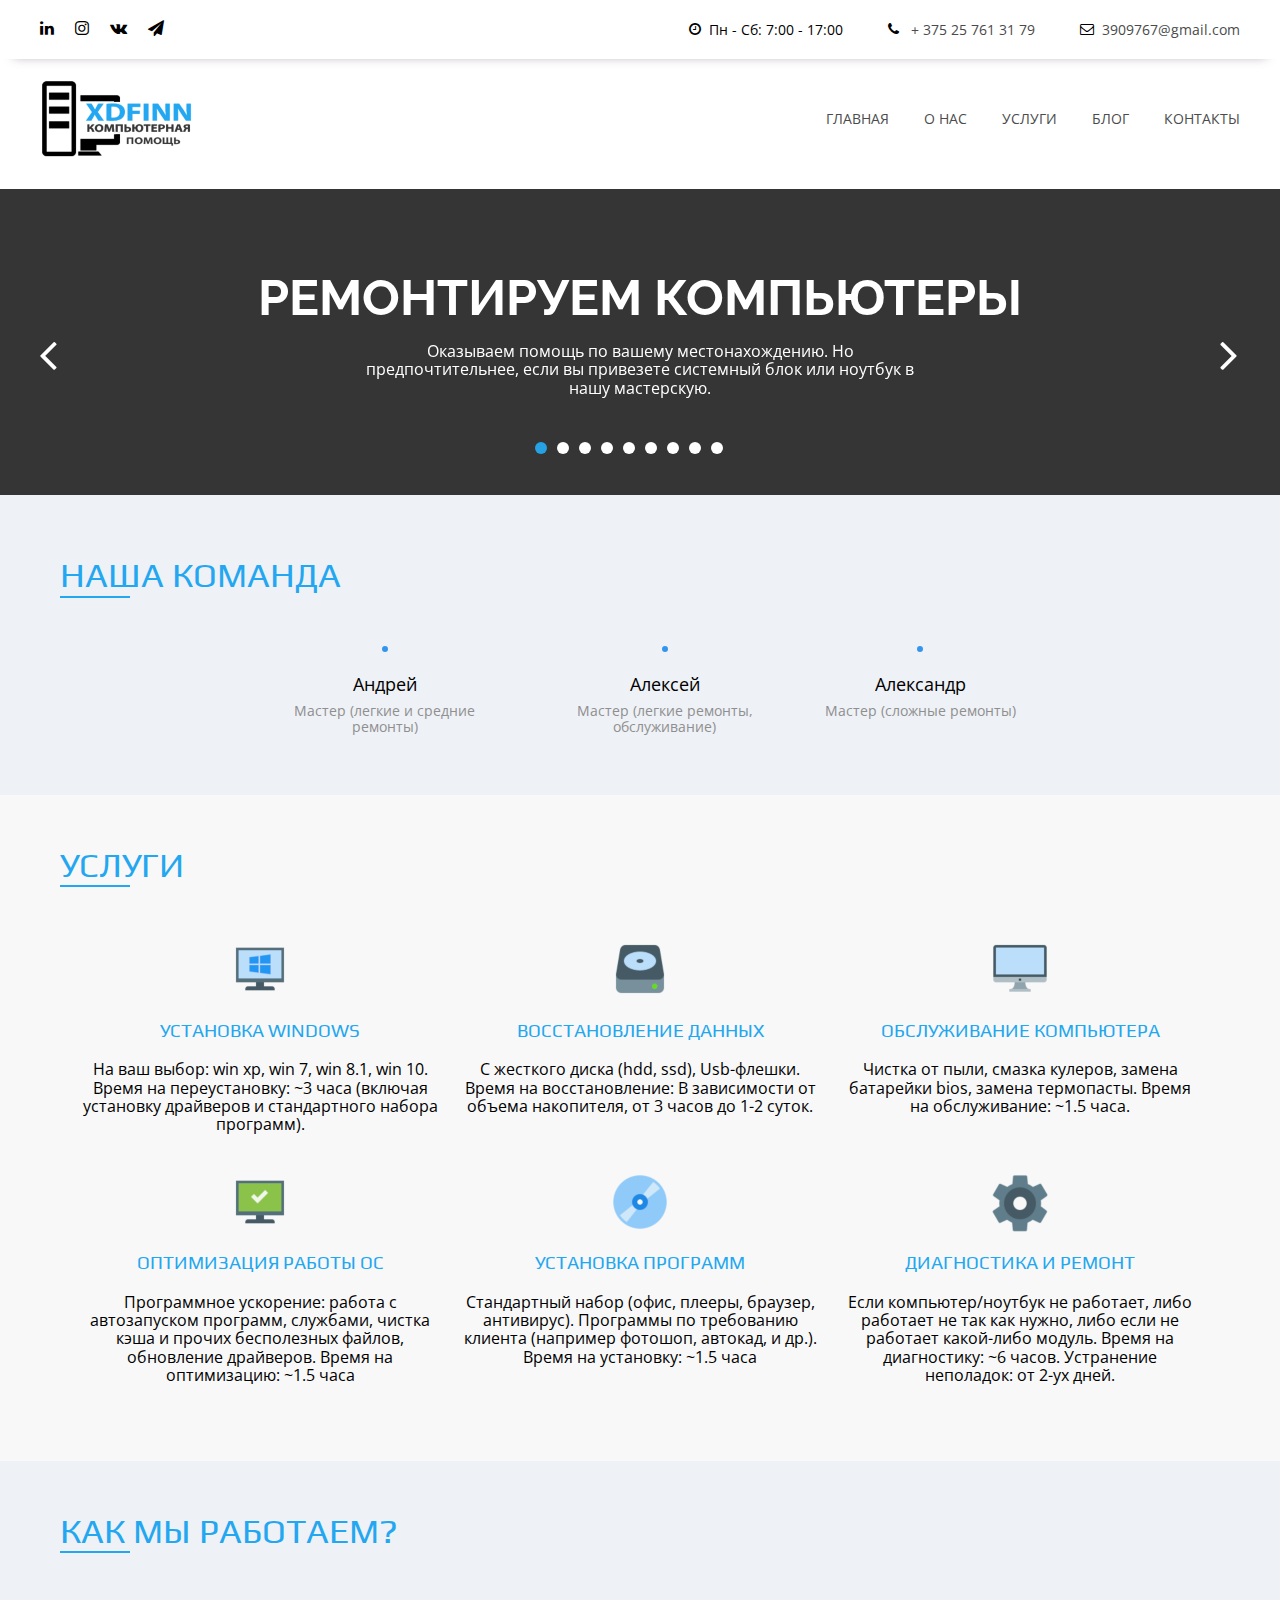
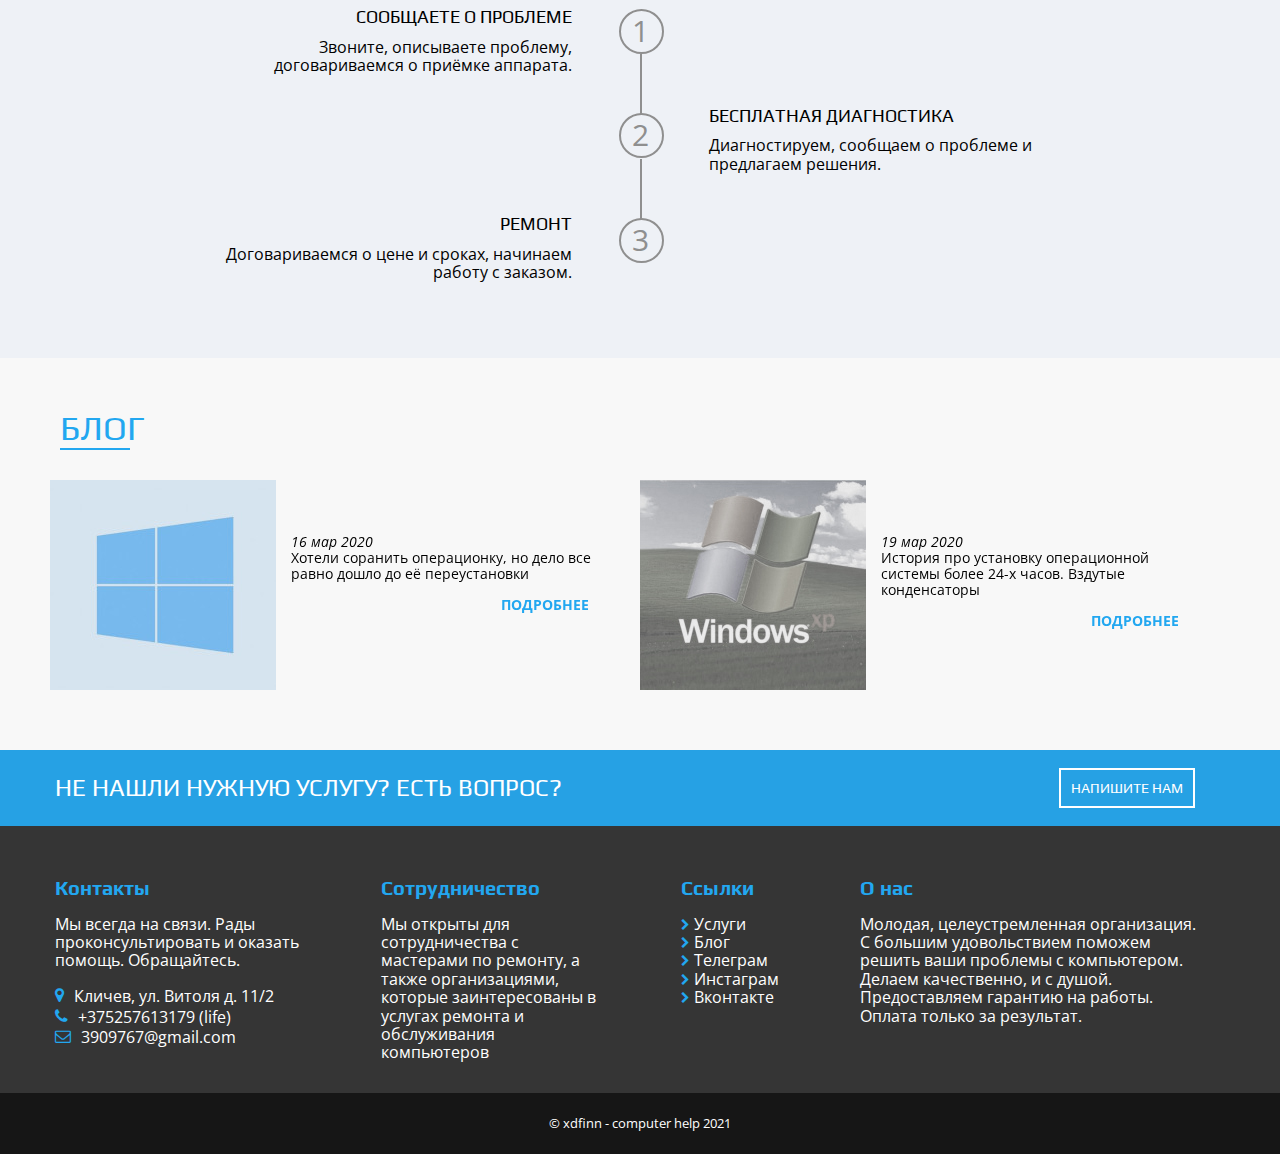
==== index.html @ f2749f46 "fix index.html" ====
<!DOCTYPE html>
<html lang="en">

<head>
    <meta charset="UTF-8">
    <meta name="viewport" content="width=device-width, initial-scale=1.0">
    <meta http-equiv="X-UA-Compatible" content="ie=edge">
    <link type="image/x-icon" rel="icon" href="/comp-help/images/favicon.ico">
    <title>Компьютерная помощь в Кличеве</title>
    <!-- <link href="https://fonts.googleapis.com/css?family=Roboto:500,700&display=swap" rel="stylesheet"> -->
    <link
        href="https://fonts.googleapis.com/css?family=Hind+Siliguri:300,400|Open+Sans:400,600i,700|Play:400,700|Raleway:400,600&display=swap"
        rel="stylesheet">
    <link rel="stylesheet" href="css/animate.css">
    <link rel="stylesheet" href="css/libs.min.css">
    <link rel="stylesheet" href="css/style.min.css">
</head>

<body>
    <div class="site__wrapper">
        <header class="header">
            <div class="menu-top">
                <div class="container">
                    <div class="menu-top-wrapper">
                        <div class="menu-social">
                            <a href="#"><span class="icon-linkedin" target="_blank" title=""></span></a>
                            <a href="https://www.instagram.com/xdfinn/" target="_blank" title=""><span
                                    class="icon-instagram"></span></a>
                            <a href="https://vk.com/xdfinn" target="_blank" title=""><span class="icon-vk"></span></a>
                            <a href="#" target="_blank" title=""><span
                                    class="icon-paper-plane"></span></a>
                        </div>
                        <div class="menu-contacts">
                            <div class="clock clock-o">Пн - Сб: 7:00 - 17:00</div>
                            <div class="tel phone"> <a href="tel:+375257613179">+ 375 25 761 31 79</a></div>
                            <div class="mail envelope-o"><a href="mailto:3909767@gmail.com">3909767@gmail.com</a></div>
                        </div>
                    </div>
                </div>
            </div>
            <div class="shadow"></div>
            <div class="container">
                <div class="menu-bottom">
                    <a class="menu-logo" href="#" style="background-image: url(images/logo.png);"></a>
                    <div class="menu-links">
                        <ul>
                            <li><a href="/comp-help/">Главная</a></li>
                            <li><a href="/comp-help/o-nas.html">О нас</a></li>
                            <li><a href="/comp-help/uslugi.html">Услуги</a></li>
                            <li><a href="/comp-help/blog.html">Блог</a></li>
                            <li><a href="/comp-help/kontakty.html">Контакты</a></li>
                        </ul>
                    </div>
                    <div class="mob-menu">
                        <div></div>
                        <div></div>
                        <div></div>
                    </div>
                </div>
            </div>
        </header>

        <section class="slider">
            <div class="slider-wrapper">
                <div class="slider-content">
                    <h2>Ремонтируем компьютеры</h2>
                    <p>Оказываем помощь по вашему местонахождению. Но предпочтительнее, если вы привезете системный блок или ноутбук
                        в нашу мастерскую.</p>
                    <!-- <a href="#">About US</a> -->
                </div>
                <div class="slider-content">
                    <h2>Ремонтируем ноутбуки</h2>
                    <p>Отдавая нам на время свой ноутбук, мы гарантируем сохранность вашей информации, и её
                        конфиденциальность. (Наша цель - помогать, а не смотреть чужие файлы).</p>
                    <!-- <a href="#">About US</a> -->
                </div>
                <div class="slider-content">
                    <h2>Бережное отношение</h2>
                    <p>Не стоит переживать за свой пк или ноутбук. Услуги оказывают мастера высшей категории, с опытом
                        работы от 5 лет</p>
                    <!-- <a href="#">About US</a> -->
                </div>
                <div class="slider-content">
                    <h2>Быстрая реакция</h2>
                    <p>В течении 30 минут отреагируем на вашу заявку или вопрос, т.к. у нас в штате несколько
                        специалистов с высоким уровнем технических знаний и накопленным опытом.</p>
                    <!-- <a href="#">About US</a> -->
                </div>
                <div class="slider-content">
                    <h2>Срочный ремонт</h2>
                    <p>Мы с трепетом относимся к каждому клиенту и стараемся оставить довольным каждого. Выполняем
                        работу в строго оговоренные сроки.</p>
                    <!-- <a href="#">About US</a> -->
                </div>
                <div class="slider-content">
                    <h2>Оплата за результат</h2>
                    <p>Наши заказчики платят только за положительный результат ремонта или настройки компьютера. Нет
                        нужды платить, при отсутствии положительного результата.</p>
                    <!-- <a href="#">About US</a> -->
                </div>
                <div class="slider-content">
                    <h2>Гарантия</h2>
                    <p>Гарантия на все услуги по ремонту компьютера и его настройке. Фирменная гарантия, в виде акта
                        выполненных работ с овальной печатью фирмы, предусмотрена на все виды произведённых услуг и
                        комплектующие.</p>
                    <!-- <a href="#">About US</a> -->
                </div>
                <div class="slider-content">
                    <h2>Удаленная компьютерная помощь</h2>
                    <p>Многие неисправности или возникшие вопросы с компьютером, с программным обеспечением и даже с
                        оборудованием мы можем решить удаленно через сеть Интернет.</p>
                    <!-- <a href="#">About US</a> -->
                </div>
                <div class="slider-content">
                    <h2>Безопасное программное обеспечение</h2>
                    <p>Базовый устанавливаемый софт прошел проверку VirusTotal</p>
                    <!-- <a href="#">About US</a> -->
                </div>
            </div>
        </section>

        <section class="team">
            <div class="container">
                <div class="uslugi-wrapper">
                    <div class="uslugi-title">Наша команда</div>
                    <div class="line"></div>
                </div>
                <div class="team-slider-wrapper">
                    <div class="team-slider">
                        <div class="team-member-one member">
                            <img src="/comp-help/images/member1.jpg" alt="">
                            <p class="team-member-name">Андрей</p>
                            <p class="team-member-descr">Мастер (легкие и средние ремонты)</p>
                        </div>
                        <div class="team-member-two member">
                            <img src="/comp-help/images/member2.jpg" alt="">
                            <p class="team-member-name">Алексей</p>
                            <p class="team-member-descr">Мастер (легкие ремонты, обслуживание)</p>
                        </div>
                        <div class="team-member-three member">
                            <img src="/comp-help/images/member3.jpg" alt="">
                            <p class="team-member-name">Александр</p>
                            <p class="team-member-descr">Мастер (сложные ремонты)</p>
                        </div>
                    </div>
                </div>
        </section>

        <section class="uslugi">
            <div class="container">
                <div class="uslugi-wrapper">
                    <div class="uslugi-title">Услуги</div>
                    <div class="line"></div>
                </div>
                <div class="uslugi-inner">
                    <div class="usluga">
                        <div class="usluga-img-win icon"></div>
                        <h3 class="usluga-title">Установка Windows</h3>
                        <p class="usluga-text">На ваш выбор: win xp, win 7, win 8.1, win 10. Время на переустановку:
                            ~3
                            часа (включая установку драйверов и стандартного набора программ).
                        </p>
                    </div>
                    <div class="usluga">
                        <div class="usluga-img-hdd icon"></div>
                        <h3 class="usluga-title">Восстановление данных</h3>
                        <p class="usluga-text">С жесткого диска (hdd, ssd), Usb-флешки. Время на восстановление: В
                            зависимости от объема накопителя, от 3 часов до 1-2 суток.
                        </p>
                    </div>
                    <div class="usluga">
                        <div class="usluga-img-comp icon"></div>
                        <h3 class="usluga-title">Обслуживание компьютера</h3>
                        <p class="usluga-text">Чистка от пыли, смазка кулеров, замена батарейки bios, замена
                            термопасты.
                            Время на обслуживание: ~1.5 часа.
                        </p>
                    </div>
                    <div class="usluga">
                        <div class="usluga-img-opti icon"></div>
                        <h3 class="usluga-title">Оптимизация работы ОС</h3>
                        <p class="usluga-text">Программное ускорение: работа с автозапуском программ, службами,
                            чистка
                            кэша и прочих бесполезных файлов, обновление драйверов. Время на оптимизацию: ~1.5 часа
                        </p>
                    </div>
                    <div class="usluga">
                        <div class="usluga-img-inst icon"></div>
                        <h3 class="usluga-title">Установка программ</h3>
                        <p class="usluga-text">Стандартный набор (офис, плееры, браузер, антивирус). Программы по
                            требованию клиента (например фотошоп, автокад, и др.). Время на установку: ~1.5 часа
                        </p>
                    </div>
                    <div class="usluga">
                        <div class="usluga-img-dia icon"></div>
                        <h3 class="usluga-title">Диагностика и ремонт</h3>
                        <p class="usluga-text">Если компьютер/ноутбук не работает, либо работает не так как нужно,
                            либо
                            если не работает какой-либо модуль. Время на диагностику: ~6 часов. Устранение
                            неполадок: от
                            2-ух дней.
                        </p>
                    </div>
                </div>
            </div>
    </div>
    </section>

    <section class="how-we-work">
        <div class="bg-work">
            <div class="container">
                <div class="how-we-work-wrapper">
                    <div class="from-how-we-work-title">Как мы работаем?</div>
                    <div class="line"></div>
                </div>
                <div class="how-we-work-content-wrapper">
                    <div class="how-we-work-content">
                        <div class="how-we-work-content-one">
                            <div class="how-we-work-content-one-inner">
                                <div class="how-we-work-content-one-one">
                                    <h4>Сообщаете о проблеме</h4>
                                    <p>Звоните, описываете проблему, договариваемся о приёмке аппарата.
                                    </p>
                                </div>
                                <div class="how-we-work-content-one-two">
                                    <h4>Ремонт</h4>
                                    <p>Договариваемся о цене и сроках, начинаем работу с заказом.</p>
                                </div>
                            </div>
                        </div>
                        <div class="how-we-work-content-two">
                            <p class="line-one">1</p>
                            <p class="line-two">2</p>
                            <p class="line-three">3</p>
                        </div>
                        <div class="how-we-work-content-three">
                            <div class="how-we-work-content-three-inner">
                                <h4>Бесплатная диагностика</h4>
                                <p>Диагностируем, сообщаем о проблеме и предлагаем решения.</p>
                            </div>
                        </div>
                    </div>
                </div>
            </div>
    </section>

    <section class="from-blog">
        <div class="bg-blog">
            <div class="container">
                <div class="from-blog-wrapper">
                    <div class="from-blog-title">Блог</div>
                    <div class="line"></div>
                    <div class="from-blog-slider">
                        <div class="from-blog-slider-content">
                            <div class="rectangle-bg nov-16" style="background-image: url(images/wind.jpg);"></div>
                            <!-- <img src="" alt=""> -->
                            <p class="slider-text"><span>16 мар 2020</span> <br>
                                Хотели соранить операционку, но дело все равно дошло до её переустановки</p>
                            <a href="#">Подробнее</a>
                        </div>
                        <div class="from-blog-slider-content">
                            <div class="rectangle-bg nov-19" style="background-image: url(images/24h.jpg);"></div>
                            <!-- <img src="" alt=""> -->
                            <p class="slider-text"><span>19 мар 2020</span> <br>
                                История про установку операционной системы более 24-х часов. Вздутые конденсаторы</p>
                            <a href="#">Подробнее</a>
                        </div>
                        <div class="from-blog-slider-content">
                            <div class="rectangle-bg nov-21" style="background-image: url(images/mbr-gpt.jpg);"></div>
                            <!-- <img src="" alt=""> -->
                            <p class="slider-text"><span>21 мар 2020</span> <br>
                                При переустановке ОС обращайте внимание на архитектуру HDD (MBR или GPT). Учитесь на
                                чужих
                                ошибках</p>
                            <a href="#">Подробнее</a>
                        </div>
                        <div class="from-blog-slider-content">
                            <div class="rectangle-bg nov-23" style="background-image: url(images/storejet.jpg);"></div>
                            <!-- <img src="" alt=""> -->
                            <p class="slider-text"><span>23 мар 2020</span> <br>
                                Щелкает и не определяется внешний hdd? Решаем эту проблему за 5 минут. В данной ситуации
                                проблема кроется в окислах контактов, которые необходимо устранить</p>
                            <a href="#">Подробнее</a>
                        </div>
                    </div>
                </div>
            </div>
        </div>
    </section>

    <section class="line-btn">
        <div class="bg-blue">
            <div class="container">
                <div class="line-inner">
                    <p class="line-btn-text">Не нашли нужную услугу? Есть вопрос?</p>
                    <a class="line-btn-link" href="mailto:3909767@gmail.com">Напишите нам</a>
                </div>
            </div>
        </div>
    </section>

    <footer class="footer">
        <div class="bg">
            <div class="container">
                <div class="footer__inner">
                    <div class="footer-item contacts">
                        <div class="footer-contacts">Контакты</div>
                        <p>Мы всегда на связи. Рады проконсультировать и оказать помощь. Обращайтесь.</p>
                        <p class="location">Кличев, ул. Витоля д. 11/2</p>
                        <a href="tel:+375257613179" class="mob"><span>+375257613179 (life)</span></a>
                        <a href="mailto:3909767@gmail.com" class="email"><span>3909767@gmail.com</span></a>
                    </div>
                    <div class="footer-item sotr">
                        <div class="footer-sotr">Сотрудничество</div>
                        <p>Мы открыты для сотрудничества с мастерами по ремонту, а также организациями, которые
                            заинтересованы в услугах ремонта и обслуживания компьютеров</p>
                    </div>
                    <div class="footer-item partners">
                        <div class="footer-partners">Ссылки</div>
                        <ul>
                            <li><a href="/comp-help/uslugi.html">Услуги</a></li>
                            <li><a href="/comp-help/blog.html">Блог</a></li>
                            <li><a href="#">Телеграм</a></li>
                            <li><a href="https://www.instagram.com/xdfinn/">Инстаграм</a></li>
                            <li><a href="https://vk.com/xdfinn">Вконтакте</a></li>
                        </ul>
                    </div>
                    <div class="footer-item about">
                        <div class="about-us">О нас</div>
                        <p class="footer-item-about">Молодая, целеустремленная организация. С большим удовольствием
                            поможем решить ваши проблемы с
                            компьютером. Делаем качественно, и с душой. Предоставляем гарантию на работы. Оплата
                            только
                            за результат.</p>
                    </div>
                </div>
            </div>
        </div>
        <div class="site__wrapper">
            <div class="footer-copy-inner">
                <p class="footer-copy">&copy; xdfinn - computer help 2021</p>
            </div>
        </div>
    </footer>

    <script src="https://ajax.googleapis.com/ajax/libs/jquery/3.4.1/jquery.min.js"></script>
    <script src="js/libs.min.js"></script>
    <script src="js/main.js"></script>
</body>

</html>
---- css/libs.min.css ----
@charset "UTF-8";/*! normalize.css v8.0.1 | MIT License | github.com/necolas/normalize.css */button,hr,input{overflow:visible}.fancybox-content,.mfp-image-holder .mfp-content,img.mfp-img,legend{max-width:100%}progress,sub,sup{vertical-align:baseline}.irs,.slick-slider{-khtml-user-select:none;-webkit-touch-callout:none;-moz-user-select:none;-ms-user-select:none}.fancybox-container,.fancybox-thumbs,.fancybox-thumbs__list a,.mfp-arrow,.slick-slider{-webkit-tap-highlight-color:transparent}.fancybox-container,.mfp-wrap{-webkit-backface-visibility:hidden}.mfp-arrow:after,.mfp-arrow:before,.mfp-container:before,.mfp-figure:after,.slick-track:after,.slick-track:before{content:''}html{line-height:1.15;-webkit-text-size-adjust:100%}body{margin:0}details,main{display:block}h1{font-size:2em;margin:.67em 0}hr{box-sizing:content-box;height:0}code,kbd,pre,samp{font-family:monospace,monospace;font-size:1em}a{background-color:transparent}abbr[title]{border-bottom:none;text-decoration:underline;text-decoration:underline dotted}b,strong{font-weight:bolder}small{font-size:80%}sub,sup{font-size:75%;line-height:0;position:relative}sub{bottom:-.25em}sup{top:-.5em}img{border-style:none}button,input,optgroup,select,textarea{font-family:inherit;font-size:100%;line-height:1.15;margin:0}button,select{text-transform:none}[type=button],[type=reset],[type=submit],button{-webkit-appearance:button}[type=button]::-moz-focus-inner,[type=reset]::-moz-focus-inner,[type=submit]::-moz-focus-inner,button::-moz-focus-inner{border-style:none;padding:0}[type=button]:-moz-focusring,[type=reset]:-moz-focusring,[type=submit]:-moz-focusring,button:-moz-focusring{outline:ButtonText dotted 1px}fieldset{padding:.35em .75em .625em}legend{box-sizing:border-box;color:inherit;display:table;padding:0;white-space:normal}.fancybox-content,.fancybox-share__button svg,.fancybox-slide::before,.jq-number,.jq-selectbox,.mfp-container:before,.mfp-content{vertical-align:middle}textarea{overflow:auto}[type=checkbox],[type=radio]{box-sizing:border-box;padding:0}[type=number]::-webkit-inner-spin-button,[type=number]::-webkit-outer-spin-button{height:auto}[type=search]{-webkit-appearance:textfield;outline-offset:-2px}[type=search]::-webkit-search-decoration{-webkit-appearance:none}::-webkit-file-upload-button{-webkit-appearance:button;font:inherit}summary{display:list-item}[hidden],template{display:none}.slick-list,.slick-slider,.slick-track{position:relative;display:block}.slick-slider{box-sizing:border-box;-webkit-user-select:none;user-select:none;-ms-touch-action:pan-y;touch-action:pan-y}.slick-list{overflow:hidden;margin:0;padding:0}.slick-list:focus{outline:0}.slick-list.dragging{cursor:pointer;cursor:hand}.slick-slider .slick-list,.slick-slider .slick-track{-webkit-transform:translate3d(0,0,0);-moz-transform:translate3d(0,0,0);-ms-transform:translate3d(0,0,0);-o-transform:translate3d(0,0,0);transform:translate3d(0,0,0)}.slick-track{top:0;left:0;margin-left:auto;margin-right:auto}.mfp-bg,.mfp-wrap{position:fixed;top:0;width:100%;left:0}.slick-track:after,.slick-track:before{display:table}.slick-track:after{clear:both}.slick-loading .slick-track{visibility:hidden}.slick-slide{display:none;float:left;height:100%;min-height:1px}[dir=rtl] .slick-slide{float:right}.slick-slide img{display:block}.slick-slide.slick-loading img{display:none}.slick-slide.dragging img{pointer-events:none}.slick-initialized .slick-slide{display:block}.slick-loading .slick-slide{visibility:hidden}.slick-vertical .slick-slide{display:block;height:auto;border:1px solid transparent}.slick-arrow.slick-hidden{display:none}.mfp-bg{height:100%;z-index:1042;overflow:hidden;background:#0b0b0b;opacity:.8}.mfp-wrap{height:100%;z-index:1043;outline:0!important}.mfp-container{text-align:center;position:absolute;width:100%;height:100%;left:0;top:0;padding:0 8px;box-sizing:border-box}.mfp-container:before{display:inline-block;height:100%}.mfp-align-top .mfp-container:before{display:none}.mfp-content{position:relative;display:inline-block;margin:0 auto;text-align:left;z-index:1045}.mfp-ajax-holder .mfp-content,.mfp-inline-holder .mfp-content{width:100%;cursor:auto}.mfp-ajax-cur{cursor:progress}.mfp-zoom-out-cur,.mfp-zoom-out-cur .mfp-image-holder .mfp-close{cursor:-moz-zoom-out;cursor:-webkit-zoom-out;cursor:zoom-out}.mfp-zoom{cursor:pointer;cursor:-webkit-zoom-in;cursor:-moz-zoom-in;cursor:zoom-in}.mfp-auto-cursor .mfp-content{cursor:auto}.mfp-arrow,.mfp-close,.mfp-counter,.mfp-preloader{-webkit-user-select:none;-moz-user-select:none;user-select:none}.mfp-loading.mfp-figure{display:none}.mfp-hide{display:none!important}.mfp-preloader{color:#CCC;position:absolute;top:50%;width:auto;text-align:center;margin-top:-.8em;left:8px;right:8px;z-index:1044}.mfp-preloader a{color:#CCC}.mfp-close,.mfp-preloader a:hover{color:#FFF}.mfp-s-error .mfp-content,.mfp-s-ready .mfp-preloader{display:none}button.mfp-arrow,button.mfp-close{overflow:visible;cursor:pointer;background:0 0;border:0;-webkit-appearance:none;display:block;outline:0;padding:0;z-index:1046;box-shadow:none;touch-action:manipulation}.mfp-figure:after,.mfp-iframe-scaler iframe{box-shadow:0 0 8px rgba(0,0,0,.6);position:absolute}button::-moz-focus-inner{padding:0;border:0}.mfp-close{width:44px;height:44px;line-height:44px;position:absolute;right:0;top:0;text-decoration:none;text-align:center;opacity:.65;padding:0 0 18px 10px;font-style:normal;font-size:28px;font-family:Arial,Baskerville,monospace}.mfp-close:focus,.mfp-close:hover{opacity:1}.mfp-close:active{top:1px}.mfp-close-btn-in .mfp-close{color:#333}.mfp-iframe-holder .mfp-close,.mfp-image-holder .mfp-close{color:#FFF;right:-6px;text-align:right;padding-right:6px;width:100%}.mfp-counter{position:absolute;top:0;right:0;color:#CCC;font-size:12px;line-height:18px;white-space:nowrap}.mfp-arrow{position:absolute;opacity:.65;margin:-55px 0 0;top:50%;padding:0;width:90px;height:110px}.mfp-arrow:active{margin-top:-54px}.mfp-arrow:focus,.mfp-arrow:hover{opacity:1}.mfp-arrow:after,.mfp-arrow:before{display:block;width:0;height:0;position:absolute;left:0;top:0;margin-top:35px;margin-left:35px;border:inset transparent}.mfp-arrow:after{border-top-width:13px;border-bottom-width:13px;top:8px}.mfp-arrow:before{border-top-width:21px;border-bottom-width:21px;opacity:.7}.mfp-arrow-left{left:0}.mfp-arrow-left:after{border-right:17px solid #FFF;margin-left:31px}.mfp-arrow-left:before{margin-left:25px;border-right:27px solid #3F3F3F}.mfp-arrow-right{right:0}.mfp-arrow-right:after{border-left:17px solid #FFF;margin-left:39px}.mfp-arrow-right:before{border-left:27px solid #3F3F3F}.mfp-iframe-holder{padding-top:40px;padding-bottom:40px}.mfp-iframe-holder .mfp-content{line-height:0;width:100%;max-width:900px}.mfp-iframe-holder .mfp-close{top:-40px}.mfp-iframe-scaler{width:100%;height:0;overflow:hidden;padding-top:56.25%}.mfp-iframe-scaler iframe{display:block;top:0;left:0;width:100%;height:100%;background:#000}.mfp-figure:after,img.mfp-img{width:auto;height:auto;display:block}img.mfp-img{line-height:0;box-sizing:border-box;padding:40px 0;margin:0 auto}.mfp-figure{line-height:0}.mfp-figure:after{left:0;top:40px;bottom:40px;right:0;z-index:-1;background:#444}.mfp-figure small{color:#BDBDBD;display:block;font-size:12px;line-height:14px}.mfp-figure figure{margin:0}.mfp-bottom-bar{margin-top:-36px;position:absolute;top:100%;left:0;width:100%;cursor:auto}.mfp-title{text-align:left;line-height:18px;color:#F3F3F3;word-wrap:break-word;padding-right:36px}.mfp-gallery .mfp-image-holder .mfp-figure{cursor:pointer}@media screen and (max-width:800px) and (orientation:landscape),screen and (max-height:300px){.mfp-img-mobile .mfp-image-holder{padding-left:0;padding-right:0}.mfp-img-mobile img.mfp-img{padding:0}.mfp-img-mobile .mfp-figure:after{top:0;bottom:0}.mfp-img-mobile .mfp-figure small{display:inline;margin-left:5px}.mfp-img-mobile .mfp-bottom-bar{background:rgba(0,0,0,.6);bottom:0;margin:0;top:auto;padding:3px 5px;position:fixed;box-sizing:border-box}.mfp-img-mobile .mfp-bottom-bar:empty{padding:0}.mfp-img-mobile .mfp-counter{right:5px;top:3px}.mfp-img-mobile .mfp-close{top:0;right:0;width:35px;height:35px;line-height:35px;background:rgba(0,0,0,.6);position:fixed;text-align:center;padding:0}}@media all and (max-width:900px){.mfp-arrow{-webkit-transform:scale(.75);transform:scale(.75)}.mfp-arrow-left{-webkit-transform-origin:0;transform-origin:0}.mfp-arrow-right{-webkit-transform-origin:100%;transform-origin:100%}.mfp-container{padding-left:6px;padding-right:6px}}.jq-ry-container{position:relative;padding:0 5px;line-height:0;display:block;cursor:pointer;-webkit-box-sizing:content-box;-moz-box-sizing:content-box;box-sizing:content-box;direction:ltr}.jq-ry-container[readonly=readonly]{cursor:default}.jq-ry-container>.jq-ry-group-wrapper{position:relative;width:100%}.jq-ry-container>.jq-ry-group-wrapper>.jq-ry-group{position:relative;line-height:0;z-index:10;white-space:nowrap}.jq-ry-container>.jq-ry-group-wrapper>.jq-ry-group>svg{display:inline-block}.irs,.irs-bar,.irs-line{display:block}.jq-ry-container>.jq-ry-group-wrapper>.jq-ry-group.jq-ry-normal-group{width:100%}.jq-ry-container>.jq-ry-group-wrapper>.jq-ry-group.jq-ry-rated-group{width:0;z-index:11;position:absolute;top:0;left:0;overflow:hidden}.fancybox-content,.irs,.irs-line{position:relative}.irs{-webkit-user-select:none;user-select:none;font-size:12px;font-family:Arial,sans-serif}.irs-line{overflow:hidden;outline:0!important}.irs-bar,.irs-shadow{position:absolute;width:0;left:0}.irs-shadow{display:none}.irs-from,.irs-handle,.irs-max,.irs-min,.irs-single,.irs-to{display:block;cursor:default;position:absolute}.irs-handle{box-sizing:border-box;z-index:1}.irs-handle.type_last{z-index:2}.irs-min{left:0}.irs-max{right:0}.irs-from,.irs-single,.irs-to{top:0;left:0;white-space:nowrap}.irs-grid{position:absolute;display:none;bottom:0;left:0;width:100%;height:20px}.irs-with-grid .irs-grid{display:block}.irs-grid-pol{position:absolute;top:0;left:0;width:1px;height:8px;background:#000}.irs-grid-pol.small{height:4px}.irs-grid-text{position:absolute;bottom:0;left:0;white-space:nowrap;text-align:center;font-size:9px;line-height:9px;padding:0 3px;color:#000}.irs-disable-mask{position:absolute;display:block;top:0;left:-1%;width:102%;height:100%;cursor:default;background:rgba(0,0,0,0);z-index:2}.lt-ie9 .irs-disable-mask{background:#000;filter:alpha(opacity=0);cursor:not-allowed}.irs-disabled{opacity:.4}.irs-hidden-input{position:absolute!important;display:block!important;top:0!important;left:0!important;width:0!important;height:0!important;font-size:0!important;line-height:0!important;padding:0!important;margin:0!important;overflow:hidden;outline:0!important;z-index:-9999!important;background:0 0!important;border-style:solid!important;border-color:transparent!important}.irs--flat{height:40px}.irs--flat.irs-with-grid{height:60px}.irs--flat .irs-line{top:25px;height:12px;background-color:#e1e4e9;border-radius:4px}.irs--flat .irs-bar{top:25px;height:12px;background-color:#ed5565}.irs--flat .irs-bar--single{border-radius:4px 0 0 4px}.irs--flat .irs-shadow{height:1px;bottom:16px;background-color:#e1e4e9}.irs--flat .irs-handle{top:22px;width:16px;height:18px;background-color:transparent}.irs--flat .irs-handle>i:first-child{position:absolute;display:block;top:0;left:50%;width:2px;height:100%;margin-left:-1px;background-color:#da4453}.irs--flat .irs-handle.state_hover>i:first-child,.irs--flat .irs-handle:hover>i:first-child{background-color:#a43540}.irs--flat .irs-max,.irs--flat .irs-min{top:0;padding:1px 3px;color:#999;font-size:10px;line-height:1.333;text-shadow:none;background-color:#e1e4e9;border-radius:4px}.irs--flat .irs-from,.irs--flat .irs-single,.irs--flat .irs-to{color:#fff;font-size:10px;line-height:1.333;text-shadow:none;padding:1px 5px;background-color:#ed5565;border-radius:4px}.irs--flat .irs-from:before,.irs--flat .irs-single:before,.irs--flat .irs-to:before{position:absolute;display:block;content:"";bottom:-6px;left:50%;width:0;height:0;margin-left:-3px;overflow:hidden;border:3px solid transparent;border-top-color:#ed5565}.irs--big,.irs--modern,.irs--modern.irs-with-grid{height:55px}.irs--flat .irs-grid-pol{background-color:#e1e4e9}.irs--flat .irs-grid-text{color:#999}.irs--big.irs-with-grid{height:70px}.irs--big .irs-line{top:33px;height:12px;background-color:#fff;background:linear-gradient(to bottom,#ddd -50%,#fff 150%);border:1px solid #ccc;border-radius:12px}.irs--big .irs-bar{top:33px;height:12px;background-color:#92bce0;border:1px solid #428bca;background:linear-gradient(to bottom,#fff 0,#428bca 30%,#b9d4ec 100%);box-shadow:inset 0 0 1px 1px rgba(255,255,255,.5)}.irs--big .irs-bar--single{border-radius:12px 0 0 12px}.irs--big .irs-shadow{height:1px;bottom:16px;background-color:rgba(66,139,202,.5)}.irs--big .irs-handle{top:25px;width:30px;height:30px;border:1px solid rgba(0,0,0,.3);background-color:#cbcfd5;background:linear-gradient(to bottom,#fff 0,#B4B9BE 30%,#fff 100%);box-shadow:1px 1px 2px rgba(0,0,0,.2),inset 0 0 3px 1px #fff;border-radius:30px}.irs--big .irs-handle.state_hover,.irs--big .irs-handle:hover{border-color:rgba(0,0,0,.45);background-color:#939ba7;background:linear-gradient(to bottom,#fff 0,#919BA5 30%,#fff 100%)}.irs--big .irs-max,.irs--big .irs-min{top:0;padding:1px 5px;color:#fff;text-shadow:none;background-color:#9f9f9f;border-radius:3px}.irs--big .irs-from,.irs--big .irs-single,.irs--big .irs-to{color:#fff;text-shadow:none;padding:1px 5px;background-color:#428bca;background:linear-gradient(to bottom,#428bca 0,#3071a9 100%);border-radius:3px}.irs--big .irs-grid-pol{background-color:#428bca}.irs--big .irs-grid-text{color:#428bca}.irs--modern .irs-line{top:25px;height:5px;background-color:#d1d6e0;background:linear-gradient(to bottom,#e0e4ea 0,#d1d6e0 100%);border:1px solid #a3adc1;border-bottom-width:0;border-radius:5px}.irs--modern .irs-bar{top:25px;height:5px;background:#20b426;background:linear-gradient(to bottom,#20b426 0,#18891d 100%)}.irs--modern .irs-bar--single{border-radius:5px 0 0 5px}.irs--modern .irs-shadow{height:1px;bottom:21px;background-color:rgba(209,214,224,.5)}.irs--modern .irs-handle{top:37px;width:12px;height:13px;border:1px solid #a3adc1;border-top-width:0;box-shadow:1px 1px 1px rgba(0,0,0,.1);border-radius:0 0 3px 3px}.irs--modern .irs-handle>i:nth-child(1){position:absolute;display:block;top:-4px;left:1px;width:6px;height:6px;border:1px solid #a3adc1;background:#fff;transform:rotate(45deg)}.irs--modern .irs-handle>i:nth-child(2){position:absolute;display:block;box-sizing:border-box;top:0;left:0;width:10px;height:12px;background:#e9e6e6;background:linear-gradient(to bottom,#fff 0,#e9e6e6 100%);border-radius:0 0 3px 3px}.irs--modern .irs-handle>i:nth-child(3){position:absolute;display:block;box-sizing:border-box;top:3px;left:3px;width:4px;height:5px;border-left:1px solid #a3adc1;border-right:1px solid #a3adc1}.irs--modern .irs-handle.state_hover,.irs--modern .irs-handle:hover{border-color:#7685a2;background:#c3c7cd;background:linear-gradient(to bottom,#fff 0,#919ba5 30%,#fff 100%)}.irs--modern .irs-handle.state_hover>i:nth-child(1),.irs--modern .irs-handle:hover>i:nth-child(1){border-color:#7685a2}.irs--modern .irs-handle.state_hover>i:nth-child(3),.irs--modern .irs-handle:hover>i:nth-child(3){border-color:#48536a}.irs--modern .irs-max,.irs--modern .irs-min{top:0;font-size:10px;line-height:1.333;text-shadow:none;padding:1px 5px;color:#fff;background-color:#d1d6e0;border-radius:5px}.irs--modern .irs-from,.irs--modern .irs-single,.irs--modern .irs-to{font-size:10px;line-height:1.333;text-shadow:none;padding:1px 5px;background-color:#20b426;color:#fff;border-radius:5px}.irs--modern .irs-from:before,.irs--modern .irs-single:before,.irs--modern .irs-to:before{position:absolute;display:block;content:"";bottom:-6px;left:50%;width:0;height:0;margin-left:-3px;overflow:hidden;border:3px solid transparent;border-top-color:#20b426}.irs--modern .irs-grid{height:25px}.irs--modern .irs-grid-pol{background-color:#dedede}.irs--modern .irs-grid-text{color:silver;font-size:13px}.irs--sharp{height:50px;font-size:12px;line-height:1}.irs--sharp.irs-with-grid{height:57px}.irs--sharp .irs-line{top:30px;height:2px;background-color:#000;border-radius:2px}.irs--sharp .irs-bar{top:30px;height:2px;background-color:#ee22fa}.irs--sharp .irs-bar--single{border-radius:2px 0 0 2px}.irs--sharp .irs-shadow{height:1px;bottom:21px;background-color:rgba(0,0,0,.5)}.irs--sharp .irs-handle{top:25px;width:10px;height:10px;background-color:#a804b2}.irs--sharp .irs-handle>i:first-child{position:absolute;display:block;top:100%;left:0;width:0;height:0;border:5px solid transparent;border-top-color:#a804b2}.irs--sharp .irs-handle.state_hover,.irs--sharp .irs-handle:hover{background-color:#000}.irs--sharp .irs-handle.state_hover>i:first-child,.irs--sharp .irs-handle:hover>i:first-child{border-top-color:#000}.irs--sharp .irs-max,.irs--sharp .irs-min{color:#fff;font-size:14px;line-height:1;top:0;padding:3px 4px;opacity:.4;background-color:#a804b2;border-radius:2px}.irs--sharp .irs-from,.irs--sharp .irs-single,.irs--sharp .irs-to{font-size:14px;line-height:1;text-shadow:none;padding:3px 4px;background-color:#a804b2;color:#fff;border-radius:2px}.irs--sharp .irs-from:before,.irs--sharp .irs-single:before,.irs--sharp .irs-to:before{position:absolute;display:block;content:"";bottom:-6px;left:50%;width:0;height:0;margin-left:-3px;overflow:hidden;border:3px solid transparent;border-top-color:#a804b2}.irs--sharp .irs-grid{height:25px}.irs--sharp .irs-grid-pol{background-color:#dedede}.irs--sharp .irs-grid-text{color:silver;font-size:13px}.irs--round{height:50px}.irs--round.irs-with-grid{height:65px}.irs--round .irs-line{top:36px;height:4px;background-color:#dee4ec;border-radius:4px}.irs--round .irs-bar{top:36px;height:4px;background-color:#006cfa}.irs--round .irs-bar--single{border-radius:4px 0 0 4px}.irs--round .irs-shadow{height:4px;bottom:21px;background-color:rgba(222,228,236,.5)}.irs--round .irs-handle{top:26px;width:24px;height:24px;border:4px solid #006cfa;background-color:#fff;border-radius:24px;box-shadow:0 1px 3px rgba(0,0,255,.3)}.irs--round .irs-handle.state_hover,.irs--round .irs-handle:hover{background-color:#f0f6ff}.irs--round .irs-max,.irs--round .irs-min{color:#333;font-size:14px;line-height:1;top:0;padding:3px 5px;background-color:rgba(0,0,0,.1);border-radius:4px}.irs--round .irs-from,.irs--round .irs-single,.irs--round .irs-to{font-size:14px;line-height:1;text-shadow:none;padding:3px 5px;background-color:#006cfa;color:#fff;border-radius:4px}.irs--round .irs-grid-pol,.irs--square .irs-line{background-color:#dedede}.irs--round .irs-from:before,.irs--round .irs-single:before,.irs--round .irs-to:before{position:absolute;display:block;content:"";bottom:-6px;left:50%;width:0;height:0;margin-left:-3px;overflow:hidden;border:3px solid transparent;border-top-color:#006cfa}.fancybox-slide::before,.fancybox-thumbs__list a::before,.jq-number__spin:after{content:''}.irs--round .irs-grid{height:25px}.irs--round .irs-grid-text{color:silver;font-size:13px}.irs--square{height:50px}.irs--square.irs-with-grid{height:60px}.irs--square .irs-line{top:31px;height:4px}.irs--square .irs-bar{top:31px;height:4px;background-color:#000}.irs--square .irs-shadow{height:2px;bottom:21px;background-color:#dedede}.irs--square .irs-handle{top:25px;width:16px;height:16px;border:3px solid #000;background-color:#fff;-webkit-transform:rotate(45deg);-ms-transform:rotate(45deg);transform:rotate(45deg)}.irs--square .irs-handle.state_hover,.irs--square .irs-handle:hover{background-color:#f0f6ff}.irs--square .irs-max,.irs--square .irs-min{color:#333;font-size:14px;line-height:1;top:0;padding:3px 5px;background-color:rgba(0,0,0,.1)}.irs--square .irs-from,.irs--square .irs-single,.irs--square .irs-to{font-size:14px;line-height:1;text-shadow:none;padding:3px 5px;background-color:#000;color:#fff}.irs--square .irs-grid{height:25px}.irs--square .irs-grid-pol{background-color:#dedede}.irs--square .irs-grid-text{color:silver;font-size:11px}body.compensate-for-scrollbar{overflow:hidden}.fancybox-outer,.fancybox-thumbs{-webkit-overflow-scrolling:touch}.fancybox-active{height:auto}.fancybox-is-hidden{left:-9999px;margin:0;position:absolute!important;top:-9999px;visibility:hidden}.fancybox-container{height:100%;left:0;outline:0;position:fixed;top:0;-ms-touch-action:manipulation;touch-action:manipulation;transform:translateZ(0);width:100%;z-index:99992}.fancybox-container *{box-sizing:border-box}.fancybox-bg,.fancybox-inner,.fancybox-outer,.fancybox-stage{bottom:0;left:0;position:absolute;right:0;top:0}.fancybox-outer{overflow-y:auto}.fancybox-bg{background:#1e1e1e;opacity:0;transition-duration:inherit;transition-property:opacity;transition-timing-function:cubic-bezier(.47,0,.74,.71)}.fancybox-is-open .fancybox-bg{opacity:.9;transition-timing-function:cubic-bezier(.22,.61,.36,1)}.fancybox-caption,.fancybox-infobar,.fancybox-navigation .fancybox-button,.fancybox-toolbar{direction:ltr;opacity:0;position:absolute;transition:opacity .25s ease,visibility 0s ease .25s;visibility:hidden;z-index:99997}.fancybox-show-caption .fancybox-caption,.fancybox-show-infobar .fancybox-infobar,.fancybox-show-nav .fancybox-navigation .fancybox-button,.fancybox-show-toolbar .fancybox-toolbar{opacity:1;transition:opacity .25s ease 0s,visibility 0s ease 0s;visibility:visible}.fancybox-slide,.fancybox-slide--image .fancybox-content{transition-property:transform,opacity;top:0;left:0;-webkit-backface-visibility:hidden}.fancybox-infobar{color:#ccc;font-size:13px;-webkit-font-smoothing:subpixel-antialiased;height:44px;left:0;line-height:44px;min-width:44px;mix-blend-mode:difference;padding:0 10px;pointer-events:none;top:0;-webkit-touch-callout:none;-webkit-user-select:none;-moz-user-select:none;-ms-user-select:none;user-select:none}.fancybox-toolbar{right:0;top:0}.fancybox-stage{direction:ltr;overflow:visible;transform:translateZ(0);z-index:99994}.fancybox-is-open .fancybox-stage{overflow:hidden}.fancybox-slide{display:none;height:100%;outline:0;overflow:auto;-webkit-overflow-scrolling:touch;padding:44px;position:absolute;text-align:center;white-space:normal;width:100%;z-index:99994}.fancybox-slide::before{display:inline-block;font-size:0;height:100%;width:0}.fancybox-is-sliding .fancybox-slide,.fancybox-slide--current,.fancybox-slide--next,.fancybox-slide--previous{display:block}.fancybox-slide--image{overflow:hidden;padding:44px 0}.fancybox-slide--image::before{display:none}.fancybox-slide--html{padding:6px}.fancybox-content{background:#fff;display:inline-block;margin:0;overflow:auto;-webkit-overflow-scrolling:touch;padding:44px;text-align:left}.fancybox-slide--image .fancybox-content{animation-timing-function:cubic-bezier(.5,0,.14,1);background:no-repeat;background-size:100% 100%;max-width:none;overflow:visible;padding:0;position:absolute;-ms-transform-origin:top left;transform-origin:top left;-webkit-user-select:none;-moz-user-select:none;-ms-user-select:none;user-select:none;z-index:99995}.fancybox-image,.fancybox-share__button,.fancybox-spaceball,.jq-checkbox,.jq-radio{-ms-user-select:none;-webkit-user-select:none}.fancybox-can-zoomOut .fancybox-content{cursor:zoom-out}.fancybox-can-zoomIn .fancybox-content{cursor:zoom-in}.fancybox-can-pan .fancybox-content,.fancybox-can-swipe .fancybox-content{cursor:-webkit-grab;cursor:grab}.fancybox-is-grabbing .fancybox-content{cursor:-webkit-grabbing;cursor:grabbing}.fancybox-container [data-selectable=true]{cursor:text}.fancybox-image,.fancybox-spaceball{background:0 0;border:0;height:100%;left:0;margin:0;max-height:none;max-width:none;padding:0;position:absolute;top:0;-moz-user-select:none;user-select:none;width:100%}.fancybox-spaceball{z-index:1}.fancybox-slide--iframe .fancybox-content,.fancybox-slide--map .fancybox-content,.fancybox-slide--pdf .fancybox-content,.fancybox-slide--video .fancybox-content{height:100%;overflow:visible;padding:0;width:100%}.fancybox-slide--video .fancybox-content{background:#000}.fancybox-slide--map .fancybox-content{background:#e5e3df}.fancybox-slide--iframe .fancybox-content{background:#fff}.fancybox-iframe,.fancybox-video{background:0 0;border:0;display:block;height:100%;margin:0;overflow:hidden;padding:0;width:100%}.fancybox-iframe{left:0;position:absolute;top:0}.fancybox-error{background:#fff;cursor:default;max-width:400px;padding:40px;width:100%}.fancybox-error p{color:#444;font-size:16px;line-height:20px;margin:0;padding:0}.fancybox-button{background:rgba(30,30,30,.6);border:0;border-radius:0;box-shadow:none;cursor:pointer;display:inline-block;height:44px;margin:0;padding:10px;position:relative;transition:color .2s;vertical-align:top;visibility:inherit;width:44px}.fancybox-button,.fancybox-button:link,.fancybox-button:visited{color:#ccc}.fancybox-button:hover{color:#fff}.fancybox-button:focus{outline:0}.fancybox-button.fancybox-focus{outline:dotted 1px}.fancybox-button[disabled],.fancybox-button[disabled]:hover{color:#888;cursor:default;outline:0}.fancybox-button div{height:100%}.fancybox-button svg{display:block;height:100%;overflow:visible;position:relative;width:100%}.fancybox-button--fsenter svg:nth-child(2),.fancybox-button--fsexit svg:nth-child(1),.fancybox-button--pause svg:nth-child(1),.fancybox-button--play svg:nth-child(2),.fancybox-is-scaling .fancybox-close-small,.fancybox-is-zoomable.fancybox-can-pan .fancybox-close-small{display:none}.fancybox-button svg path{fill:currentColor;stroke-width:0}.fancybox-progress{background:#ff5268;height:2px;left:0;position:absolute;right:0;top:0;-ms-transform:scaleX(0);transform:scaleX(0);-ms-transform-origin:0;transform-origin:0;transition-property:transform;transition-timing-function:linear;z-index:99998}.fancybox-close-small{background:0 0;border:0;border-radius:0;color:#ccc;cursor:pointer;opacity:.8;padding:8px;position:absolute;right:-12px;top:-44px;z-index:401}.fancybox-close-small:hover{color:#fff;opacity:1}.fancybox-slide--html .fancybox-close-small{color:currentColor;padding:10px;right:0;top:0}.fancybox-slide--image.fancybox-is-scaling .fancybox-content{overflow:hidden}.fancybox-navigation .fancybox-button{background-clip:content-box;height:100px;opacity:0;position:absolute;top:calc(50% - 50px);width:70px}.fancybox-navigation .fancybox-button div{padding:7px}.fancybox-navigation .fancybox-button--arrow_left{left:0;left:env(safe-area-inset-left);padding:31px 26px 31px 6px}.fancybox-navigation .fancybox-button--arrow_right{padding:31px 6px 31px 26px;right:0;right:env(safe-area-inset-right)}.fancybox-caption{background:linear-gradient(to top,rgba(0,0,0,.85) 0,rgba(0,0,0,.3) 50%,rgba(0,0,0,.15) 65%,rgba(0,0,0,.075) 75.5%,rgba(0,0,0,.037) 82.85%,rgba(0,0,0,.019) 88%,rgba(0,0,0,0) 100%);bottom:0;color:#eee;font-size:14px;font-weight:400;left:0;line-height:1.5;padding:75px 44px 25px;pointer-events:none;right:0;text-align:center;z-index:99996}@supports (padding:max(0px)){.fancybox-caption{padding:75px max(44px,env(safe-area-inset-right)) max(25px,env(safe-area-inset-bottom)) max(44px,env(safe-area-inset-left))}}.fancybox-caption--separate{margin-top:-50px}.fancybox-caption__body{max-height:50vh;overflow:auto;pointer-events:all}.fancybox-caption a,.fancybox-caption a:link,.fancybox-caption a:visited{color:#ccc;text-decoration:none}.fancybox-caption a:hover{color:#fff;text-decoration:underline}.fancybox-loading{animation:fancybox-rotate 1s linear infinite;background:0 0;border:4px solid #888;border-bottom-color:#fff;border-radius:50%;height:50px;left:50%;margin:-25px 0 0 -25px;opacity:.7;padding:0;position:absolute;top:50%;width:50px;z-index:99999}@keyframes fancybox-rotate{100%{transform:rotate(360deg)}}.fancybox-animated{transition-timing-function:cubic-bezier(0,0,.25,1)}.fancybox-fx-slide.fancybox-slide--previous{opacity:0;transform:translate3d(-100%,0,0)}.fancybox-fx-slide.fancybox-slide--next{opacity:0;transform:translate3d(100%,0,0)}.fancybox-fx-slide.fancybox-slide--current{opacity:1;transform:translate3d(0,0,0)}.fancybox-fx-fade.fancybox-slide--next,.fancybox-fx-fade.fancybox-slide--previous{opacity:0;transition-timing-function:cubic-bezier(.19,1,.22,1)}.fancybox-fx-fade.fancybox-slide--current{opacity:1}.fancybox-fx-zoom-in-out.fancybox-slide--previous{opacity:0;transform:scale3d(1.5,1.5,1.5)}.fancybox-fx-zoom-in-out.fancybox-slide--next{opacity:0;transform:scale3d(.5,.5,.5)}.fancybox-fx-zoom-in-out.fancybox-slide--current{opacity:1;transform:scale3d(1,1,1)}.fancybox-fx-rotate.fancybox-slide--previous{opacity:0;-ms-transform:rotate(-360deg);transform:rotate(-360deg)}.fancybox-fx-rotate.fancybox-slide--next{opacity:0;-ms-transform:rotate(360deg);transform:rotate(360deg)}.fancybox-fx-rotate.fancybox-slide--current{opacity:1;-ms-transform:rotate(0);transform:rotate(0)}.fancybox-fx-circular.fancybox-slide--previous{opacity:0;transform:scale3d(0,0,0) translate3d(-100%,0,0)}.fancybox-fx-circular.fancybox-slide--next{opacity:0;transform:scale3d(0,0,0) translate3d(100%,0,0)}.fancybox-fx-circular.fancybox-slide--current{opacity:1;transform:scale3d(1,1,1) translate3d(0,0,0)}.fancybox-fx-tube.fancybox-slide--previous{transform:translate3d(-100%,0,0) scale(.1) skew(-10deg)}.fancybox-fx-tube.fancybox-slide--next{transform:translate3d(100%,0,0) scale(.1) skew(10deg)}.fancybox-fx-tube.fancybox-slide--current{transform:translate3d(0,0,0) scale(1)}@media all and (max-height:576px){.fancybox-slide{padding-left:6px;padding-right:6px}.fancybox-slide--image{padding:6px 0}.fancybox-close-small{right:-6px}.fancybox-slide--image .fancybox-close-small{background:#4e4e4e;color:#f2f4f6;height:36px;opacity:1;padding:6px;right:0;top:0;width:36px}.fancybox-caption{padding-left:12px;padding-right:12px}@supports (padding:max(0px)){.fancybox-caption{padding-left:max(12px,env(safe-area-inset-left));padding-right:max(12px,env(safe-area-inset-right))}}}.fancybox-share{background:#f4f4f4;border-radius:3px;max-width:90%;padding:30px;text-align:center}.fancybox-share h1{color:#222;font-size:35px;font-weight:700;margin:0 0 20px}.fancybox-share p{margin:0;padding:0}.fancybox-share__button{border:0;border-radius:3px;display:inline-block;font-size:14px;font-weight:700;line-height:40px;margin:0 5px 10px;min-width:130px;padding:0 15px;text-decoration:none;transition:all .2s;-moz-user-select:none;user-select:none;white-space:nowrap}.fancybox-share__button:link,.fancybox-share__button:visited{color:#fff}.fancybox-share__button:hover{text-decoration:none}.fancybox-share__button--fb{background:#3b5998}.fancybox-share__button--fb:hover{background:#344e86}.fancybox-share__button--pt{background:#bd081d}.fancybox-share__button--pt:hover{background:#aa0719}.fancybox-share__button--tw{background:#1da1f2}.fancybox-share__button--tw:hover{background:#0d95e8}.fancybox-share__button svg{height:25px;margin-right:7px;position:relative;top:-1px;width:25px}.fancybox-share__button svg path{fill:#fff}.fancybox-share__input{background:0 0;border:0;border-bottom:1px solid #d7d7d7;border-radius:0;color:#5d5b5b;font-size:14px;margin:10px 0 0;outline:0;padding:10px 15px;width:100%}.fancybox-thumbs{background:#ddd;bottom:0;display:none;margin:0;-ms-overflow-style:-ms-autohiding-scrollbar;padding:2px 2px 4px;position:absolute;right:0;top:0;width:212px;z-index:99995}.fancybox-thumbs-x{overflow-x:auto;overflow-y:hidden}.fancybox-show-thumbs .fancybox-thumbs{display:block}.fancybox-show-thumbs .fancybox-inner{right:212px}.fancybox-thumbs__list{font-size:0;height:100%;list-style:none;margin:0;overflow-x:hidden;overflow-y:auto;padding:0;position:absolute;position:relative;white-space:nowrap;width:100%}.fancybox-thumbs-x .fancybox-thumbs__list{overflow:hidden}.fancybox-thumbs-y .fancybox-thumbs__list::-webkit-scrollbar{width:7px}.fancybox-thumbs-y .fancybox-thumbs__list::-webkit-scrollbar-track{background:#fff;border-radius:10px;box-shadow:inset 0 0 6px rgba(0,0,0,.3)}.fancybox-thumbs-y .fancybox-thumbs__list::-webkit-scrollbar-thumb{background:#2a2a2a;border-radius:10px}.fancybox-thumbs__list a{-webkit-backface-visibility:hidden;backface-visibility:hidden;background-color:rgba(0,0,0,.1);background-position:center center;background-repeat:no-repeat;background-size:cover;cursor:pointer;float:left;height:75px;margin:2px;max-height:calc(100% - 8px);max-width:calc(50% - 4px);outline:0;overflow:hidden;padding:0;position:relative;width:100px}.fancybox-thumbs__list a::before{border:6px solid #ff5268;bottom:0;left:0;opacity:0;position:absolute;right:0;top:0;transition:all .2s cubic-bezier(.25,.46,.45,.94);z-index:99991}.fancybox-thumbs__list a:focus::before{opacity:.5}.fancybox-thumbs__list a.fancybox-thumbs-active::before{opacity:1}@media all and (max-width:576px){.fancybox-thumbs{width:110px}.fancybox-show-thumbs .fancybox-inner{right:110px}.fancybox-thumbs__list a{max-width:calc(100% - 10px)}}.jq-checkbox,.jq-radio{position:relative;display:inline-block;overflow:hidden;-moz-user-select:none;user-select:none}.jq-checkbox input,.jq-radio input{position:absolute;z-index:-1;margin:0;padding:0;opacity:0}.jq-file{position:relative;display:inline-block;overflow:hidden}.jq-file input{position:absolute;top:0;right:0;height:auto;margin:0;padding:0;opacity:0;font-size:100px;line-height:1em;cursor:pointer}.jq-file__name{overflow:hidden;white-space:nowrap;text-overflow:ellipsis}.jq-select-multiple,.jq-selectbox{position:relative;display:inline-block}.jq-select-multiple select,.jq-selectbox select{position:absolute;top:0;left:0;width:100%;height:100%;margin:0;padding:0;opacity:0}.jq-select-multiple li,.jq-selectbox li{-webkit-user-select:none;-moz-user-select:none;-ms-user-select:none;user-select:none;white-space:nowrap}.jq-number__spin,.jq-selectbox__select-text{-webkit-user-select:none;-moz-user-select:none}.jq-selectbox__select{position:relative}.jq-file__browse,.jq-selectbox__dropdown{position:absolute}.jq-selectbox__select-text{overflow:hidden;-ms-user-select:none;user-select:none;white-space:nowrap;text-overflow:ellipsis}.jq-selectbox__search input{-webkit-appearance:textfield}.jq-selectbox__search input::-webkit-search-cancel-button,.jq-selectbox__search input::-webkit-search-decoration{-webkit-appearance:none}.jq-selectbox__dropdown ul{position:relative;overflow:auto;overflow-x:hidden;list-style:none;-webkit-overflow-scrolling:touch}.jq-select-multiple ul{position:relative;overflow-x:hidden;-webkit-overflow-scrolling:touch}.jq-number__field input::-webkit-inner-spin-button,.jq-number__field input::-webkit-outer-spin-button{margin:0;-webkit-appearance:none}.jq-checkbox,.jq-radio{vertical-align:-4px;width:16px;height:16px;margin:0 4px 0 0;border:1px solid #C3C3C3;background:linear-gradient(#FFF,#E6E6E6);box-shadow:0 1px 1px rgba(0,0,0,.05),inset -1px -1px #FFF,inset 1px -1px #FFF;cursor:pointer}.jq-checkbox.focused,.jq-radio.focused{border:1px solid #08C}.jq-checkbox.disabled,.jq-radio.disabled{opacity:.55}.jq-checkbox{border-radius:3px}.jq-checkbox.checked .jq-checkbox__div{width:8px;height:4px;margin:3px 0 0 3px;border-bottom:2px solid #666;border-left:2px solid #666;-webkit-transform:rotate(-50deg);transform:rotate(-50deg)}.jq-radio{border-radius:50%}.jq-radio.checked .jq-radio__div{width:10px;height:10px;margin:3px 0 0 3px;border-radius:50%;background:#777;box-shadow:inset 1px 1px 1px rgba(0,0,0,.7)}.jq-file{width:270px;border-radius:4px;box-shadow:0 1px 2px rgba(0,0,0,.1)}.jq-file__name{box-sizing:border-box;width:100%;height:34px;padding:0 80px 0 10px;border:1px solid #CCC;border-bottom-color:#B3B3B3;border-radius:4px;background:#FFF;box-shadow:inset 1px 1px #F1F1F1;font:14px/32px Arial,sans-serif;color:#333}.jq-file__browse{top:1px;right:1px;padding:0 10px;border-left:1px solid #CCC;border-radius:0 4px 4px 0;background:linear-gradient(#FFF,#E6E6E6);box-shadow:inset 1px -1px #F1F1F1,inset -1px 0 #F1F1F1,0 1px 2px rgba(0,0,0,.1);font:14px/32px Arial,sans-serif;color:#333;text-shadow:1px 1px #FFF}.jq-file:hover .jq-file__browse{background:linear-gradient(#F6F6F6,#E6E6E6)}.jq-file:active .jq-file__browse{background:#F5F5F5;box-shadow:inset 1px 1px 3px #DDD}.jq-file.focused .jq-file__name{border:1px solid #5794BF}.jq-file.disabled,.jq-file.disabled .jq-file__browse,.jq-file.disabled .jq-file__name{border-color:#CCC;background:#F5F5F5;box-shadow:none;color:#888}.jq-number{display:inline-block;position:relative;padding:0 36px 0 0}.jq-number__field{width:100px;border:1px solid #CCC;border-bottom-color:#B3B3B3;border-radius:4px;box-shadow:inset 1px 1px #F1F1F1,0 1px 2px rgba(0,0,0,.1)}.jq-number__field:hover{border-color:#B3B3B3}.jq-number__field input{-moz-appearance:textfield;text-align:left;box-sizing:border-box;width:100%;padding:8px 9px;border:none;outline:0;background:0 0;font:14px Arial,sans-serif;color:#333}.jq-number__spin{position:absolute;top:0;right:0;width:32px;height:14px;border:1px solid #CCC;border-bottom-color:#B3B3B3;border-radius:4px;background:linear-gradient(#FFF,#E6E6E6);box-shadow:0 1px 2px rgba(0,0,0,.1);box-shadow:inset 1px -1px #F1F1F1,inset -1px 0 #F1F1F1,0 1px 2px rgba(0,0,0,.1);-ms-user-select:none;user-select:none;text-shadow:1px 1px #FFF;cursor:pointer}.jq-number__spin.minus:after,.jq-number__spin:after{border-right:5px solid transparent;border-left:5px solid transparent}.jq-number__spin.minus{top:auto;bottom:0}.jq-number__spin:hover{background:linear-gradient(#F6F6F6,#E6E6E6)}.jq-number__spin:active{background:#F5F5F5;box-shadow:inset 1px 1px 3px #DDD}.jq-number__spin:after{position:absolute;top:4px;left:11px;width:0;height:0;border-bottom:5px solid #999}.jq-number__spin.minus:after{top:5px;border-top:5px solid #999;border-bottom:none}.jq-number__spin.minus:hover:after{border-top-color:#000}.jq-number__spin.plus:hover:after{border-bottom-color:#000}.jq-number.focused .jq-number__field{border:1px solid #5794BF}.jq-number.disabled .jq-number__field,.jq-number.disabled .jq-number__spin{border-color:#CCC;background:#F5F5F5;box-shadow:none;color:#888}.jq-number.disabled .jq-number__spin:after{border-bottom-color:#AAA}.jq-number.disabled .jq-number__spin.minus:after{border-top-color:#AAA}.jq-selectbox{z-index:10;cursor:pointer}.jq-selectbox__select{height:32px;padding:0 45px 0 10px;border:1px solid #CCC;border-bottom-color:#B3B3B3;border-radius:4px;background:linear-gradient(#FFF,#E6E6E6);box-shadow:inset 1px -1px #F1F1F1,inset -1px 0 #F1F1F1,0 1px 2px rgba(0,0,0,.1);font:14px/32px Arial,sans-serif;color:#333;text-shadow:1px 1px #FFF}.jq-selectbox__select:hover{background:linear-gradient(#F6F6F6,#E6E6E6)}.jq-selectbox__select:active{background:#F5F5F5;box-shadow:inset 1px 1px 3px #DDD}.jq-selectbox.focused .jq-selectbox__select{border:1px solid #5794BF}.jq-selectbox.disabled .jq-selectbox__select{border-color:#CCC;background:#F5F5F5;box-shadow:none;color:#888}.jq-selectbox__select-text{display:block;width:100%}.jq-selectbox .placeholder{color:#888}.jq-selectbox__trigger{position:absolute;top:0;right:0;width:34px;height:100%;border-left:1px solid #CCC}.jq-selectbox__trigger-arrow{position:absolute;top:14px;right:12px;width:0;height:0;border-top:5px solid #999;border-right:5px solid transparent;border-left:5px solid transparent}.jq-selectbox:hover .jq-selectbox__trigger-arrow{border-top-color:#000}.jq-selectbox.disabled .jq-selectbox__trigger-arrow{border-top-color:#AAA}.jq-selectbox__dropdown{box-sizing:border-box;width:100%;margin:2px 0 0;padding:0;border:1px solid #CCC;border-radius:4px;background:#FFF;box-shadow:0 2px 10px rgba(0,0,0,.2);font:14px/18px Arial,sans-serif}.jq-selectbox__search{margin:5px}.jq-selectbox__search input{box-sizing:border-box;width:100%;margin:0;padding:5px 27px 6px 8px;border:1px solid #CCC;border-radius:3px;outline:0;background:url([data-uri]) 100% 50% no-repeat;box-shadow:inset 1px 1px #F1F1F1;color:#333}.jq-selectbox__not-found{margin:5px;padding:5px 8px 6px;background:#F0F0F0;font-size:13px}.jq-selectbox ul{margin:0;padding:0}.jq-selectbox li{min-height:18px;padding:5px 10px 6px;color:#231F20}.jq-selectbox li.selected{background-color:#A3ABB1;color:#FFF}.jq-selectbox li:hover{background-color:#08C;color:#FFF}.jq-selectbox li.disabled{color:#AAA}.jq-selectbox li.disabled:hover{background:0 0}.jq-selectbox li.optgroup{font-weight:700}.jq-selectbox li.optgroup:hover{background:0 0;color:#231F20;cursor:default}.jq-selectbox li.option{padding-left:25px}.jq-select-multiple{box-sizing:border-box;padding:1px;border:1px solid #CCC;border-bottom-color:#B3B3B3;border-radius:4px;background:#FFF;box-shadow:inset 1px 1px #F1F1F1,0 1px 2px rgba(0,0,0,.1);font:14px/18px Arial,sans-serif;color:#333;cursor:default}.jq-select-multiple.focused{border:1px solid #5794BF}.jq-select-multiple.disabled{border-color:#CCC;background:#F5F5F5;box-shadow:none;color:#888}.jq-select-multiple ul{margin:0;padding:0}.jq-select-multiple li{padding:3px 9px 4px;list-style:none}.jq-select-multiple li:first-child{border-radius:3px 3px 0 0}.jq-select-multiple li:last-child{border-radius:0 0 3px 3px}.jq-select-multiple li.selected{background:#08C;color:#FFF}.jq-select-multiple li.disabled{color:#AAA}.jq-select-multiple li.optgroup{font-weight:700}.jq-select-multiple li.option{padding-left:25px}.jq-select-multiple li.selected.disabled,.jq-select-multiple.disabled li.selected{background:#CCC;color:#FFF}input[type=email].styler,input[type=password].styler,input[type=search].styler,input[type=tel].styler,input[type=text].styler,input[type=url].styler,textarea.styler{padding:8px 9px;border:1px solid #CCC;border-bottom-color:#B3B3B3;border-radius:4px;box-shadow:inset 1px 1px #F1F1F1,0 1px 2px rgba(0,0,0,.1);font:14px Arial,sans-serif;color:#333}input[type=search].styler{-webkit-appearance:none;-moz-appearance:none;appearance:none}textarea.styler{overflow:auto}input[type=email].styler:hover,input[type=password].styler:hover,input[type=search].styler:hover,input[type=tel].styler:hover,input[type=text].styler:hover,input[type=url].styler:hover,textarea.styler:hover{border-color:#B3B3B3}input[type=email].styler:hover:focus,input[type=password].styler:hover:focus,input[type=search].styler:hover:focus,input[type=tel].styler:hover:focus,input[type=text].styler:hover:focus,input[type=url].styler:hover:focus,textarea.styler:hover:focus{border-color:#B3B3B3 #CCC #CCC;outline:0;box-shadow:inset 0 1px 2px rgba(0,0,0,.1)}button.styler,input[type=button].styler,input[type=submit].styler,input[type=reset].styler{overflow:visible;padding:8px 11px;border:1px solid #CCC;border-bottom-color:#B3B3B3;border-radius:4px;outline:0;background:linear-gradient(#FFF,#E6E6E6);box-shadow:inset 1px -1px #F1F1F1,inset -1px 0 #F1F1F1,0 1px 2px rgba(0,0,0,.1);font:14px Arial,sans-serif;color:#333;text-shadow:1px 1px #FFF;cursor:pointer}button.styler.styler::-moz-focus-inner,input[type=button].styler.styler::-moz-focus-inner,input[type=submit].styler.styler::-moz-focus-inner,input[type=reset].styler.styler::-moz-focus-inner{padding:0;border:0}button.styler:not([disabled]):hover,input[type=button].styler:not([disabled]):hover,input[type=submit].styler:not([disabled]):hover,input[type=reset].styler:hover,input[type=reset].styler:not([disabled]):hover{background:linear-gradient(#F6F6F6,#E6E6E6)}button.styler:active,input[type=button].styler:active,input[type=submit].styler:active,input[type=reset].styler:active{background:#F5F5F5;box-shadow:inset 1px 1px 3px #DDD}button.styler[disabled],input[type=button].styler[disabled],input[type=submit].styler[disabled]{border-color:#CCC;background:#F5F5F5;box-shadow:none;color:#888}/*!
 * animate.css -https://daneden.github.io/animate.css/
 * Version - 3.7.2
 * Licensed under the MIT license - http://opensource.org/licenses/MIT
 *
 * Copyright (c) 2019 Daniel Eden
 */@-webkit-keyframes bounce{20%,53%,80%,from,to{-webkit-animation-timing-function:cubic-bezier(.215,.61,.355,1);animation-timing-function:cubic-bezier(.215,.61,.355,1);-webkit-transform:translate3d(0,0,0);transform:translate3d(0,0,0)}40%,43%{-webkit-animation-timing-function:cubic-bezier(.755,.05,.855,.06);animation-timing-function:cubic-bezier(.755,.05,.855,.06);-webkit-transform:translate3d(0,-30px,0);transform:translate3d(0,-30px,0)}70%{-webkit-animation-timing-function:cubic-bezier(.755,.05,.855,.06);animation-timing-function:cubic-bezier(.755,.05,.855,.06);-webkit-transform:translate3d(0,-15px,0);transform:translate3d(0,-15px,0)}90%{-webkit-transform:translate3d(0,-4px,0);transform:translate3d(0,-4px,0)}}@keyframes bounce{20%,53%,80%,from,to{-webkit-animation-timing-function:cubic-bezier(.215,.61,.355,1);animation-timing-function:cubic-bezier(.215,.61,.355,1);-webkit-transform:translate3d(0,0,0);transform:translate3d(0,0,0)}40%,43%{-webkit-animation-timing-function:cubic-bezier(.755,.05,.855,.06);animation-timing-function:cubic-bezier(.755,.05,.855,.06);-webkit-transform:translate3d(0,-30px,0);transform:translate3d(0,-30px,0)}70%{-webkit-animation-timing-function:cubic-bezier(.755,.05,.855,.06);animation-timing-function:cubic-bezier(.755,.05,.855,.06);-webkit-transform:translate3d(0,-15px,0);transform:translate3d(0,-15px,0)}90%{-webkit-transform:translate3d(0,-4px,0);transform:translate3d(0,-4px,0)}}.bounce{-webkit-animation-name:bounce;animation-name:bounce;-webkit-transform-origin:center bottom;transform-origin:center bottom}@-webkit-keyframes flash{50%,from,to{opacity:1}25%,75%{opacity:0}}@keyframes flash{50%,from,to{opacity:1}25%,75%{opacity:0}}.flash{-webkit-animation-name:flash;animation-name:flash}@-webkit-keyframes pulse{from,to{-webkit-transform:scale3d(1,1,1);transform:scale3d(1,1,1)}50%{-webkit-transform:scale3d(1.05,1.05,1.05);transform:scale3d(1.05,1.05,1.05)}}@keyframes pulse{from,to{-webkit-transform:scale3d(1,1,1);transform:scale3d(1,1,1)}50%{-webkit-transform:scale3d(1.05,1.05,1.05);transform:scale3d(1.05,1.05,1.05)}}.pulse{-webkit-animation-name:pulse;animation-name:pulse}@-webkit-keyframes rubberBand{from,to{-webkit-transform:scale3d(1,1,1);transform:scale3d(1,1,1)}30%{-webkit-transform:scale3d(1.25,.75,1);transform:scale3d(1.25,.75,1)}40%{-webkit-transform:scale3d(.75,1.25,1);transform:scale3d(.75,1.25,1)}50%{-webkit-transform:scale3d(1.15,.85,1);transform:scale3d(1.15,.85,1)}65%{-webkit-transform:scale3d(.95,1.05,1);transform:scale3d(.95,1.05,1)}75%{-webkit-transform:scale3d(1.05,.95,1);transform:scale3d(1.05,.95,1)}}@keyframes rubberBand{from,to{-webkit-transform:scale3d(1,1,1);transform:scale3d(1,1,1)}30%{-webkit-transform:scale3d(1.25,.75,1);transform:scale3d(1.25,.75,1)}40%{-webkit-transform:scale3d(.75,1.25,1);transform:scale3d(.75,1.25,1)}50%{-webkit-transform:scale3d(1.15,.85,1);transform:scale3d(1.15,.85,1)}65%{-webkit-transform:scale3d(.95,1.05,1);transform:scale3d(.95,1.05,1)}75%{-webkit-transform:scale3d(1.05,.95,1);transform:scale3d(1.05,.95,1)}}.rubberBand{-webkit-animation-name:rubberBand;animation-name:rubberBand}@-webkit-keyframes shake{from,to{-webkit-transform:translate3d(0,0,0);transform:translate3d(0,0,0)}10%,30%,50%,70%,90%{-webkit-transform:translate3d(-10px,0,0);transform:translate3d(-10px,0,0)}20%,40%,60%,80%{-webkit-transform:translate3d(10px,0,0);transform:translate3d(10px,0,0)}}@keyframes shake{from,to{-webkit-transform:translate3d(0,0,0);transform:translate3d(0,0,0)}10%,30%,50%,70%,90%{-webkit-transform:translate3d(-10px,0,0);transform:translate3d(-10px,0,0)}20%,40%,60%,80%{-webkit-transform:translate3d(10px,0,0);transform:translate3d(10px,0,0)}}.shake{-webkit-animation-name:shake;animation-name:shake}@-webkit-keyframes headShake{0%{-webkit-transform:translateX(0);transform:translateX(0)}6.5%{-webkit-transform:translateX(-6px) rotateY(-9deg);transform:translateX(-6px) rotateY(-9deg)}18.5%{-webkit-transform:translateX(5px) rotateY(7deg);transform:translateX(5px) rotateY(7deg)}31.5%{-webkit-transform:translateX(-3px) rotateY(-5deg);transform:translateX(-3px) rotateY(-5deg)}43.5%{-webkit-transform:translateX(2px) rotateY(3deg);transform:translateX(2px) rotateY(3deg)}50%{-webkit-transform:translateX(0);transform:translateX(0)}}@keyframes headShake{0%{-webkit-transform:translateX(0);transform:translateX(0)}6.5%{-webkit-transform:translateX(-6px) rotateY(-9deg);transform:translateX(-6px) rotateY(-9deg)}18.5%{-webkit-transform:translateX(5px) rotateY(7deg);transform:translateX(5px) rotateY(7deg)}31.5%{-webkit-transform:translateX(-3px) rotateY(-5deg);transform:translateX(-3px) rotateY(-5deg)}43.5%{-webkit-transform:translateX(2px) rotateY(3deg);transform:translateX(2px) rotateY(3deg)}50%{-webkit-transform:translateX(0);transform:translateX(0)}}.headShake{-webkit-animation-timing-function:ease-in-out;animation-timing-function:ease-in-out;-webkit-animation-name:headShake;animation-name:headShake}@-webkit-keyframes swing{20%{-webkit-transform:rotate3d(0,0,1,15deg);transform:rotate3d(0,0,1,15deg)}40%{-webkit-transform:rotate3d(0,0,1,-10deg);transform:rotate3d(0,0,1,-10deg)}60%{-webkit-transform:rotate3d(0,0,1,5deg);transform:rotate3d(0,0,1,5deg)}80%{-webkit-transform:rotate3d(0,0,1,-5deg);transform:rotate3d(0,0,1,-5deg)}to{-webkit-transform:rotate3d(0,0,1,0deg);transform:rotate3d(0,0,1,0deg)}}@keyframes swing{20%{-webkit-transform:rotate3d(0,0,1,15deg);transform:rotate3d(0,0,1,15deg)}40%{-webkit-transform:rotate3d(0,0,1,-10deg);transform:rotate3d(0,0,1,-10deg)}60%{-webkit-transform:rotate3d(0,0,1,5deg);transform:rotate3d(0,0,1,5deg)}80%{-webkit-transform:rotate3d(0,0,1,-5deg);transform:rotate3d(0,0,1,-5deg)}to{-webkit-transform:rotate3d(0,0,1,0deg);transform:rotate3d(0,0,1,0deg)}}.swing{-webkit-transform-origin:top center;transform-origin:top center;-webkit-animation-name:swing;animation-name:swing}@-webkit-keyframes tada{from,to{-webkit-transform:scale3d(1,1,1);transform:scale3d(1,1,1)}10%,20%{-webkit-transform:scale3d(.9,.9,.9) rotate3d(0,0,1,-3deg);transform:scale3d(.9,.9,.9) rotate3d(0,0,1,-3deg)}30%,50%,70%,90%{-webkit-transform:scale3d(1.1,1.1,1.1) rotate3d(0,0,1,3deg);transform:scale3d(1.1,1.1,1.1) rotate3d(0,0,1,3deg)}40%,60%,80%{-webkit-transform:scale3d(1.1,1.1,1.1) rotate3d(0,0,1,-3deg);transform:scale3d(1.1,1.1,1.1) rotate3d(0,0,1,-3deg)}}@keyframes tada{from,to{-webkit-transform:scale3d(1,1,1);transform:scale3d(1,1,1)}10%,20%{-webkit-transform:scale3d(.9,.9,.9) rotate3d(0,0,1,-3deg);transform:scale3d(.9,.9,.9) rotate3d(0,0,1,-3deg)}30%,50%,70%,90%{-webkit-transform:scale3d(1.1,1.1,1.1) rotate3d(0,0,1,3deg);transform:scale3d(1.1,1.1,1.1) rotate3d(0,0,1,3deg)}40%,60%,80%{-webkit-transform:scale3d(1.1,1.1,1.1) rotate3d(0,0,1,-3deg);transform:scale3d(1.1,1.1,1.1) rotate3d(0,0,1,-3deg)}}.tada{-webkit-animation-name:tada;animation-name:tada}@-webkit-keyframes wobble{from,to{-webkit-transform:translate3d(0,0,0);transform:translate3d(0,0,0)}15%{-webkit-transform:translate3d(-25%,0,0) rotate3d(0,0,1,-5deg);transform:translate3d(-25%,0,0) rotate3d(0,0,1,-5deg)}30%{-webkit-transform:translate3d(20%,0,0) rotate3d(0,0,1,3deg);transform:translate3d(20%,0,0) rotate3d(0,0,1,3deg)}45%{-webkit-transform:translate3d(-15%,0,0) rotate3d(0,0,1,-3deg);transform:translate3d(-15%,0,0) rotate3d(0,0,1,-3deg)}60%{-webkit-transform:translate3d(10%,0,0) rotate3d(0,0,1,2deg);transform:translate3d(10%,0,0) rotate3d(0,0,1,2deg)}75%{-webkit-transform:translate3d(-5%,0,0) rotate3d(0,0,1,-1deg);transform:translate3d(-5%,0,0) rotate3d(0,0,1,-1deg)}}@keyframes wobble{from,to{-webkit-transform:translate3d(0,0,0);transform:translate3d(0,0,0)}15%{-webkit-transform:translate3d(-25%,0,0) rotate3d(0,0,1,-5deg);transform:translate3d(-25%,0,0) rotate3d(0,0,1,-5deg)}30%{-webkit-transform:translate3d(20%,0,0) rotate3d(0,0,1,3deg);transform:translate3d(20%,0,0) rotate3d(0,0,1,3deg)}45%{-webkit-transform:translate3d(-15%,0,0) rotate3d(0,0,1,-3deg);transform:translate3d(-15%,0,0) rotate3d(0,0,1,-3deg)}60%{-webkit-transform:translate3d(10%,0,0) rotate3d(0,0,1,2deg);transform:translate3d(10%,0,0) rotate3d(0,0,1,2deg)}75%{-webkit-transform:translate3d(-5%,0,0) rotate3d(0,0,1,-1deg);transform:translate3d(-5%,0,0) rotate3d(0,0,1,-1deg)}}.wobble{-webkit-animation-name:wobble;animation-name:wobble}@-webkit-keyframes jello{11.1%,from,to{-webkit-transform:translate3d(0,0,0);transform:translate3d(0,0,0)}22.2%{-webkit-transform:skewX(-12.5deg) skewY(-12.5deg);transform:skewX(-12.5deg) skewY(-12.5deg)}33.3%{-webkit-transform:skewX(6.25deg) skewY(6.25deg);transform:skewX(6.25deg) skewY(6.25deg)}44.4%{-webkit-transform:skewX(-3.125deg) skewY(-3.125deg);transform:skewX(-3.125deg) skewY(-3.125deg)}55.5%{-webkit-transform:skewX(1.5625deg) skewY(1.5625deg);transform:skewX(1.5625deg) skewY(1.5625deg)}66.6%{-webkit-transform:skewX(-.78125deg) skewY(-.78125deg);transform:skewX(-.78125deg) skewY(-.78125deg)}77.7%{-webkit-transform:skewX(.390625deg) skewY(.390625deg);transform:skewX(.390625deg) skewY(.390625deg)}88.8%{-webkit-transform:skewX(-.1953125deg) skewY(-.1953125deg);transform:skewX(-.1953125deg) skewY(-.1953125deg)}}@keyframes jello{11.1%,from,to{-webkit-transform:translate3d(0,0,0);transform:translate3d(0,0,0)}22.2%{-webkit-transform:skewX(-12.5deg) skewY(-12.5deg);transform:skewX(-12.5deg) skewY(-12.5deg)}33.3%{-webkit-transform:skewX(6.25deg) skewY(6.25deg);transform:skewX(6.25deg) skewY(6.25deg)}44.4%{-webkit-transform:skewX(-3.125deg) skewY(-3.125deg);transform:skewX(-3.125deg) skewY(-3.125deg)}55.5%{-webkit-transform:skewX(1.5625deg) skewY(1.5625deg);transform:skewX(1.5625deg) skewY(1.5625deg)}66.6%{-webkit-transform:skewX(-.78125deg) skewY(-.78125deg);transform:skewX(-.78125deg) skewY(-.78125deg)}77.7%{-webkit-transform:skewX(.390625deg) skewY(.390625deg);transform:skewX(.390625deg) skewY(.390625deg)}88.8%{-webkit-transform:skewX(-.1953125deg) skewY(-.1953125deg);transform:skewX(-.1953125deg) skewY(-.1953125deg)}}.jello{-webkit-animation-name:jello;animation-name:jello;-webkit-transform-origin:center;transform-origin:center}@-webkit-keyframes heartBeat{0%,28%,70%{-webkit-transform:scale(1);transform:scale(1)}14%,42%{-webkit-transform:scale(1.3);transform:scale(1.3)}}@keyframes heartBeat{0%,28%,70%{-webkit-transform:scale(1);transform:scale(1)}14%,42%{-webkit-transform:scale(1.3);transform:scale(1.3)}}.heartBeat{-webkit-animation-name:heartBeat;animation-name:heartBeat;-webkit-animation-duration:1.3s;animation-duration:1.3s;-webkit-animation-timing-function:ease-in-out;animation-timing-function:ease-in-out}@-webkit-keyframes bounceIn{20%,40%,60%,80%,from,to{-webkit-animation-timing-function:cubic-bezier(.215,.61,.355,1);animation-timing-function:cubic-bezier(.215,.61,.355,1)}0%{opacity:0;-webkit-transform:scale3d(.3,.3,.3);transform:scale3d(.3,.3,.3)}20%{-webkit-transform:scale3d(1.1,1.1,1.1);transform:scale3d(1.1,1.1,1.1)}40%{-webkit-transform:scale3d(.9,.9,.9);transform:scale3d(.9,.9,.9)}60%{opacity:1;-webkit-transform:scale3d(1.03,1.03,1.03);transform:scale3d(1.03,1.03,1.03)}80%{-webkit-transform:scale3d(.97,.97,.97);transform:scale3d(.97,.97,.97)}to{opacity:1;-webkit-transform:scale3d(1,1,1);transform:scale3d(1,1,1)}}@keyframes bounceIn{20%,40%,60%,80%,from,to{-webkit-animation-timing-function:cubic-bezier(.215,.61,.355,1);animation-timing-function:cubic-bezier(.215,.61,.355,1)}0%{opacity:0;-webkit-transform:scale3d(.3,.3,.3);transform:scale3d(.3,.3,.3)}20%{-webkit-transform:scale3d(1.1,1.1,1.1);transform:scale3d(1.1,1.1,1.1)}40%{-webkit-transform:scale3d(.9,.9,.9);transform:scale3d(.9,.9,.9)}60%{opacity:1;-webkit-transform:scale3d(1.03,1.03,1.03);transform:scale3d(1.03,1.03,1.03)}80%{-webkit-transform:scale3d(.97,.97,.97);transform:scale3d(.97,.97,.97)}to{opacity:1;-webkit-transform:scale3d(1,1,1);transform:scale3d(1,1,1)}}.bounceIn{-webkit-animation-duration:.75s;animation-duration:.75s;-webkit-animation-name:bounceIn;animation-name:bounceIn}@-webkit-keyframes bounceInDown{60%,75%,90%,from,to{-webkit-animation-timing-function:cubic-bezier(.215,.61,.355,1);animation-timing-function:cubic-bezier(.215,.61,.355,1)}0%{opacity:0;-webkit-transform:translate3d(0,-3000px,0);transform:translate3d(0,-3000px,0)}60%{opacity:1;-webkit-transform:translate3d(0,25px,0);transform:translate3d(0,25px,0)}75%{-webkit-transform:translate3d(0,-10px,0);transform:translate3d(0,-10px,0)}90%{-webkit-transform:translate3d(0,5px,0);transform:translate3d(0,5px,0)}to{-webkit-transform:translate3d(0,0,0);transform:translate3d(0,0,0)}}@keyframes bounceInDown{60%,75%,90%,from,to{-webkit-animation-timing-function:cubic-bezier(.215,.61,.355,1);animation-timing-function:cubic-bezier(.215,.61,.355,1)}0%{opacity:0;-webkit-transform:translate3d(0,-3000px,0);transform:translate3d(0,-3000px,0)}60%{opacity:1;-webkit-transform:translate3d(0,25px,0);transform:translate3d(0,25px,0)}75%{-webkit-transform:translate3d(0,-10px,0);transform:translate3d(0,-10px,0)}90%{-webkit-transform:translate3d(0,5px,0);transform:translate3d(0,5px,0)}to{-webkit-transform:translate3d(0,0,0);transform:translate3d(0,0,0)}}.bounceInDown{-webkit-animation-name:bounceInDown;animation-name:bounceInDown}@-webkit-keyframes bounceInLeft{60%,75%,90%,from,to{-webkit-animation-timing-function:cubic-bezier(.215,.61,.355,1);animation-timing-function:cubic-bezier(.215,.61,.355,1)}0%{opacity:0;-webkit-transform:translate3d(-3000px,0,0);transform:translate3d(-3000px,0,0)}60%{opacity:1;-webkit-transform:translate3d(25px,0,0);transform:translate3d(25px,0,0)}75%{-webkit-transform:translate3d(-10px,0,0);transform:translate3d(-10px,0,0)}90%{-webkit-transform:translate3d(5px,0,0);transform:translate3d(5px,0,0)}to{-webkit-transform:translate3d(0,0,0);transform:translate3d(0,0,0)}}@keyframes bounceInLeft{60%,75%,90%,from,to{-webkit-animation-timing-function:cubic-bezier(.215,.61,.355,1);animation-timing-function:cubic-bezier(.215,.61,.355,1)}0%{opacity:0;-webkit-transform:translate3d(-3000px,0,0);transform:translate3d(-3000px,0,0)}60%{opacity:1;-webkit-transform:translate3d(25px,0,0);transform:translate3d(25px,0,0)}75%{-webkit-transform:translate3d(-10px,0,0);transform:translate3d(-10px,0,0)}90%{-webkit-transform:translate3d(5px,0,0);transform:translate3d(5px,0,0)}to{-webkit-transform:translate3d(0,0,0);transform:translate3d(0,0,0)}}.bounceInLeft{-webkit-animation-name:bounceInLeft;animation-name:bounceInLeft}@-webkit-keyframes bounceInRight{60%,75%,90%,from,to{-webkit-animation-timing-function:cubic-bezier(.215,.61,.355,1);animation-timing-function:cubic-bezier(.215,.61,.355,1)}from{opacity:0;-webkit-transform:translate3d(3000px,0,0);transform:translate3d(3000px,0,0)}60%{opacity:1;-webkit-transform:translate3d(-25px,0,0);transform:translate3d(-25px,0,0)}75%{-webkit-transform:translate3d(10px,0,0);transform:translate3d(10px,0,0)}90%{-webkit-transform:translate3d(-5px,0,0);transform:translate3d(-5px,0,0)}to{-webkit-transform:translate3d(0,0,0);transform:translate3d(0,0,0)}}@keyframes bounceInRight{60%,75%,90%,from,to{-webkit-animation-timing-function:cubic-bezier(.215,.61,.355,1);animation-timing-function:cubic-bezier(.215,.61,.355,1)}from{opacity:0;-webkit-transform:translate3d(3000px,0,0);transform:translate3d(3000px,0,0)}60%{opacity:1;-webkit-transform:translate3d(-25px,0,0);transform:translate3d(-25px,0,0)}75%{-webkit-transform:translate3d(10px,0,0);transform:translate3d(10px,0,0)}90%{-webkit-transform:translate3d(-5px,0,0);transform:translate3d(-5px,0,0)}to{-webkit-transform:translate3d(0,0,0);transform:translate3d(0,0,0)}}.bounceInRight{-webkit-animation-name:bounceInRight;animation-name:bounceInRight}@-webkit-keyframes bounceInUp{60%,75%,90%,from,to{-webkit-animation-timing-function:cubic-bezier(.215,.61,.355,1);animation-timing-function:cubic-bezier(.215,.61,.355,1)}from{opacity:0;-webkit-transform:translate3d(0,3000px,0);transform:translate3d(0,3000px,0)}60%{opacity:1;-webkit-transform:translate3d(0,-20px,0);transform:translate3d(0,-20px,0)}75%{-webkit-transform:translate3d(0,10px,0);transform:translate3d(0,10px,0)}90%{-webkit-transform:translate3d(0,-5px,0);transform:translate3d(0,-5px,0)}to{-webkit-transform:translate3d(0,0,0);transform:translate3d(0,0,0)}}@keyframes bounceInUp{60%,75%,90%,from,to{-webkit-animation-timing-function:cubic-bezier(.215,.61,.355,1);animation-timing-function:cubic-bezier(.215,.61,.355,1)}from{opacity:0;-webkit-transform:translate3d(0,3000px,0);transform:translate3d(0,3000px,0)}60%{opacity:1;-webkit-transform:translate3d(0,-20px,0);transform:translate3d(0,-20px,0)}75%{-webkit-transform:translate3d(0,10px,0);transform:translate3d(0,10px,0)}90%{-webkit-transform:translate3d(0,-5px,0);transform:translate3d(0,-5px,0)}to{-webkit-transform:translate3d(0,0,0);transform:translate3d(0,0,0)}}.bounceInUp{-webkit-animation-name:bounceInUp;animation-name:bounceInUp}@-webkit-keyframes bounceOut{20%{-webkit-transform:scale3d(.9,.9,.9);transform:scale3d(.9,.9,.9)}50%,55%{opacity:1;-webkit-transform:scale3d(1.1,1.1,1.1);transform:scale3d(1.1,1.1,1.1)}to{opacity:0;-webkit-transform:scale3d(.3,.3,.3);transform:scale3d(.3,.3,.3)}}@keyframes bounceOut{20%{-webkit-transform:scale3d(.9,.9,.9);transform:scale3d(.9,.9,.9)}50%,55%{opacity:1;-webkit-transform:scale3d(1.1,1.1,1.1);transform:scale3d(1.1,1.1,1.1)}to{opacity:0;-webkit-transform:scale3d(.3,.3,.3);transform:scale3d(.3,.3,.3)}}.bounceOut{-webkit-animation-duration:.75s;animation-duration:.75s;-webkit-animation-name:bounceOut;animation-name:bounceOut}@-webkit-keyframes bounceOutDown{20%{-webkit-transform:translate3d(0,10px,0);transform:translate3d(0,10px,0)}40%,45%{opacity:1;-webkit-transform:translate3d(0,-20px,0);transform:translate3d(0,-20px,0)}to{opacity:0;-webkit-transform:translate3d(0,2000px,0);transform:translate3d(0,2000px,0)}}@keyframes bounceOutDown{20%{-webkit-transform:translate3d(0,10px,0);transform:translate3d(0,10px,0)}40%,45%{opacity:1;-webkit-transform:translate3d(0,-20px,0);transform:translate3d(0,-20px,0)}to{opacity:0;-webkit-transform:translate3d(0,2000px,0);transform:translate3d(0,2000px,0)}}.bounceOutDown{-webkit-animation-name:bounceOutDown;animation-name:bounceOutDown}@-webkit-keyframes bounceOutLeft{20%{opacity:1;-webkit-transform:translate3d(20px,0,0);transform:translate3d(20px,0,0)}to{opacity:0;-webkit-transform:translate3d(-2000px,0,0);transform:translate3d(-2000px,0,0)}}@keyframes bounceOutLeft{20%{opacity:1;-webkit-transform:translate3d(20px,0,0);transform:translate3d(20px,0,0)}to{opacity:0;-webkit-transform:translate3d(-2000px,0,0);transform:translate3d(-2000px,0,0)}}.bounceOutLeft{-webkit-animation-name:bounceOutLeft;animation-name:bounceOutLeft}@-webkit-keyframes bounceOutRight{20%{opacity:1;-webkit-transform:translate3d(-20px,0,0);transform:translate3d(-20px,0,0)}to{opacity:0;-webkit-transform:translate3d(2000px,0,0);transform:translate3d(2000px,0,0)}}@keyframes bounceOutRight{20%{opacity:1;-webkit-transform:translate3d(-20px,0,0);transform:translate3d(-20px,0,0)}to{opacity:0;-webkit-transform:translate3d(2000px,0,0);transform:translate3d(2000px,0,0)}}.bounceOutRight{-webkit-animation-name:bounceOutRight;animation-name:bounceOutRight}@-webkit-keyframes bounceOutUp{20%{-webkit-transform:translate3d(0,-10px,0);transform:translate3d(0,-10px,0)}40%,45%{opacity:1;-webkit-transform:translate3d(0,20px,0);transform:translate3d(0,20px,0)}to{opacity:0;-webkit-transform:translate3d(0,-2000px,0);transform:translate3d(0,-2000px,0)}}@keyframes bounceOutUp{20%{-webkit-transform:translate3d(0,-10px,0);transform:translate3d(0,-10px,0)}40%,45%{opacity:1;-webkit-transform:translate3d(0,20px,0);transform:translate3d(0,20px,0)}to{opacity:0;-webkit-transform:translate3d(0,-2000px,0);transform:translate3d(0,-2000px,0)}}.bounceOutUp{-webkit-animation-name:bounceOutUp;animation-name:bounceOutUp}@-webkit-keyframes fadeIn{from{opacity:0}to{opacity:1}}@keyframes fadeIn{from{opacity:0}to{opacity:1}}.fadeIn{-webkit-animation-name:fadeIn;animation-name:fadeIn}@-webkit-keyframes fadeInDown{from{opacity:0;-webkit-transform:translate3d(0,-100%,0);transform:translate3d(0,-100%,0)}to{opacity:1;-webkit-transform:translate3d(0,0,0);transform:translate3d(0,0,0)}}@keyframes fadeInDown{from{opacity:0;-webkit-transform:translate3d(0,-100%,0);transform:translate3d(0,-100%,0)}to{opacity:1;-webkit-transform:translate3d(0,0,0);transform:translate3d(0,0,0)}}.fadeInDown{-webkit-animation-name:fadeInDown;animation-name:fadeInDown}@-webkit-keyframes fadeInDownBig{from{opacity:0;-webkit-transform:translate3d(0,-2000px,0);transform:translate3d(0,-2000px,0)}to{opacity:1;-webkit-transform:translate3d(0,0,0);transform:translate3d(0,0,0)}}@keyframes fadeInDownBig{from{opacity:0;-webkit-transform:translate3d(0,-2000px,0);transform:translate3d(0,-2000px,0)}to{opacity:1;-webkit-transform:translate3d(0,0,0);transform:translate3d(0,0,0)}}.fadeInDownBig{-webkit-animation-name:fadeInDownBig;animation-name:fadeInDownBig}@-webkit-keyframes fadeInLeft{from{opacity:0;-webkit-transform:translate3d(-100%,0,0);transform:translate3d(-100%,0,0)}to{opacity:1;-webkit-transform:translate3d(0,0,0);transform:translate3d(0,0,0)}}@keyframes fadeInLeft{from{opacity:0;-webkit-transform:translate3d(-100%,0,0);transform:translate3d(-100%,0,0)}to{opacity:1;-webkit-transform:translate3d(0,0,0);transform:translate3d(0,0,0)}}.fadeInLeft{-webkit-animation-name:fadeInLeft;animation-name:fadeInLeft}@-webkit-keyframes fadeInLeftBig{from{opacity:0;-webkit-transform:translate3d(-2000px,0,0);transform:translate3d(-2000px,0,0)}to{opacity:1;-webkit-transform:translate3d(0,0,0);transform:translate3d(0,0,0)}}@keyframes fadeInLeftBig{from{opacity:0;-webkit-transform:translate3d(-2000px,0,0);transform:translate3d(-2000px,0,0)}to{opacity:1;-webkit-transform:translate3d(0,0,0);transform:translate3d(0,0,0)}}.fadeInLeftBig{-webkit-animation-name:fadeInLeftBig;animation-name:fadeInLeftBig}@-webkit-keyframes fadeInRight{from{opacity:0;-webkit-transform:translate3d(100%,0,0);transform:translate3d(100%,0,0)}to{opacity:1;-webkit-transform:translate3d(0,0,0);transform:translate3d(0,0,0)}}@keyframes fadeInRight{from{opacity:0;-webkit-transform:translate3d(100%,0,0);transform:translate3d(100%,0,0)}to{opacity:1;-webkit-transform:translate3d(0,0,0);transform:translate3d(0,0,0)}}.fadeInRight{-webkit-animation-name:fadeInRight;animation-name:fadeInRight}@-webkit-keyframes fadeInRightBig{from{opacity:0;-webkit-transform:translate3d(2000px,0,0);transform:translate3d(2000px,0,0)}to{opacity:1;-webkit-transform:translate3d(0,0,0);transform:translate3d(0,0,0)}}@keyframes fadeInRightBig{from{opacity:0;-webkit-transform:translate3d(2000px,0,0);transform:translate3d(2000px,0,0)}to{opacity:1;-webkit-transform:translate3d(0,0,0);transform:translate3d(0,0,0)}}.fadeInRightBig{-webkit-animation-name:fadeInRightBig;animation-name:fadeInRightBig}@-webkit-keyframes fadeInUp{from{opacity:0;-webkit-transform:translate3d(0,100%,0);transform:translate3d(0,100%,0)}to{opacity:1;-webkit-transform:translate3d(0,0,0);transform:translate3d(0,0,0)}}@keyframes fadeInUp{from{opacity:0;-webkit-transform:translate3d(0,100%,0);transform:translate3d(0,100%,0)}to{opacity:1;-webkit-transform:translate3d(0,0,0);transform:translate3d(0,0,0)}}.fadeInUp{-webkit-animation-name:fadeInUp;animation-name:fadeInUp}@-webkit-keyframes fadeInUpBig{from{opacity:0;-webkit-transform:translate3d(0,2000px,0);transform:translate3d(0,2000px,0)}to{opacity:1;-webkit-transform:translate3d(0,0,0);transform:translate3d(0,0,0)}}@keyframes fadeInUpBig{from{opacity:0;-webkit-transform:translate3d(0,2000px,0);transform:translate3d(0,2000px,0)}to{opacity:1;-webkit-transform:translate3d(0,0,0);transform:translate3d(0,0,0)}}.fadeInUpBig{-webkit-animation-name:fadeInUpBig;animation-name:fadeInUpBig}@-webkit-keyframes fadeOut{from{opacity:1}to{opacity:0}}@keyframes fadeOut{from{opacity:1}to{opacity:0}}.fadeOut{-webkit-animation-name:fadeOut;animation-name:fadeOut}@-webkit-keyframes fadeOutDown{from{opacity:1}to{opacity:0;-webkit-transform:translate3d(0,100%,0);transform:translate3d(0,100%,0)}}@keyframes fadeOutDown{from{opacity:1}to{opacity:0;-webkit-transform:translate3d(0,100%,0);transform:translate3d(0,100%,0)}}.fadeOutDown{-webkit-animation-name:fadeOutDown;animation-name:fadeOutDown}@-webkit-keyframes fadeOutDownBig{from{opacity:1}to{opacity:0;-webkit-transform:translate3d(0,2000px,0);transform:translate3d(0,2000px,0)}}@keyframes fadeOutDownBig{from{opacity:1}to{opacity:0;-webkit-transform:translate3d(0,2000px,0);transform:translate3d(0,2000px,0)}}.fadeOutDownBig{-webkit-animation-name:fadeOutDownBig;animation-name:fadeOutDownBig}@-webkit-keyframes fadeOutLeft{from{opacity:1}to{opacity:0;-webkit-transform:translate3d(-100%,0,0);transform:translate3d(-100%,0,0)}}@keyframes fadeOutLeft{from{opacity:1}to{opacity:0;-webkit-transform:translate3d(-100%,0,0);transform:translate3d(-100%,0,0)}}.fadeOutLeft{-webkit-animation-name:fadeOutLeft;animation-name:fadeOutLeft}@-webkit-keyframes fadeOutLeftBig{from{opacity:1}to{opacity:0;-webkit-transform:translate3d(-2000px,0,0);transform:translate3d(-2000px,0,0)}}@keyframes fadeOutLeftBig{from{opacity:1}to{opacity:0;-webkit-transform:translate3d(-2000px,0,0);transform:translate3d(-2000px,0,0)}}.fadeOutLeftBig{-webkit-animation-name:fadeOutLeftBig;animation-name:fadeOutLeftBig}@-webkit-keyframes fadeOutRight{from{opacity:1}to{opacity:0;-webkit-transform:translate3d(100%,0,0);transform:translate3d(100%,0,0)}}@keyframes fadeOutRight{from{opacity:1}to{opacity:0;-webkit-transform:translate3d(100%,0,0);transform:translate3d(100%,0,0)}}.fadeOutRight{-webkit-animation-name:fadeOutRight;animation-name:fadeOutRight}@-webkit-keyframes fadeOutRightBig{from{opacity:1}to{opacity:0;-webkit-transform:translate3d(2000px,0,0);transform:translate3d(2000px,0,0)}}@keyframes fadeOutRightBig{from{opacity:1}to{opacity:0;-webkit-transform:translate3d(2000px,0,0);transform:translate3d(2000px,0,0)}}.fadeOutRightBig{-webkit-animation-name:fadeOutRightBig;animation-name:fadeOutRightBig}@-webkit-keyframes fadeOutUp{from{opacity:1}to{opacity:0;-webkit-transform:translate3d(0,-100%,0);transform:translate3d(0,-100%,0)}}@keyframes fadeOutUp{from{opacity:1}to{opacity:0;-webkit-transform:translate3d(0,-100%,0);transform:translate3d(0,-100%,0)}}.fadeOutUp{-webkit-animation-name:fadeOutUp;animation-name:fadeOutUp}@-webkit-keyframes fadeOutUpBig{from{opacity:1}to{opacity:0;-webkit-transform:translate3d(0,-2000px,0);transform:translate3d(0,-2000px,0)}}@keyframes fadeOutUpBig{from{opacity:1}to{opacity:0;-webkit-transform:translate3d(0,-2000px,0);transform:translate3d(0,-2000px,0)}}.fadeOutUpBig{-webkit-animation-name:fadeOutUpBig;animation-name:fadeOutUpBig}@-webkit-keyframes flip{from{-webkit-transform:perspective(400px) scale3d(1,1,1) translate3d(0,0,0) rotate3d(0,1,0,-360deg);transform:perspective(400px) scale3d(1,1,1) translate3d(0,0,0) rotate3d(0,1,0,-360deg);-webkit-animation-timing-function:ease-out;animation-timing-function:ease-out}40%{-webkit-transform:perspective(400px) scale3d(1,1,1) translate3d(0,0,150px) rotate3d(0,1,0,-190deg);transform:perspective(400px) scale3d(1,1,1) translate3d(0,0,150px) rotate3d(0,1,0,-190deg);-webkit-animation-timing-function:ease-out;animation-timing-function:ease-out}50%{-webkit-transform:perspective(400px) scale3d(1,1,1) translate3d(0,0,150px) rotate3d(0,1,0,-170deg);transform:perspective(400px) scale3d(1,1,1) translate3d(0,0,150px) rotate3d(0,1,0,-170deg);-webkit-animation-timing-function:ease-in;animation-timing-function:ease-in}80%{-webkit-transform:perspective(400px) scale3d(.95,.95,.95) translate3d(0,0,0) rotate3d(0,1,0,0deg);transform:perspective(400px) scale3d(.95,.95,.95) translate3d(0,0,0) rotate3d(0,1,0,0deg);-webkit-animation-timing-function:ease-in;animation-timing-function:ease-in}to{-webkit-transform:perspective(400px) scale3d(1,1,1) translate3d(0,0,0) rotate3d(0,1,0,0deg);transform:perspective(400px) scale3d(1,1,1) translate3d(0,0,0) rotate3d(0,1,0,0deg);-webkit-animation-timing-function:ease-in;animation-timing-function:ease-in}}@keyframes flip{from{-webkit-transform:perspective(400px) scale3d(1,1,1) translate3d(0,0,0) rotate3d(0,1,0,-360deg);transform:perspective(400px) scale3d(1,1,1) translate3d(0,0,0) rotate3d(0,1,0,-360deg);-webkit-animation-timing-function:ease-out;animation-timing-function:ease-out}40%{-webkit-transform:perspective(400px) scale3d(1,1,1) translate3d(0,0,150px) rotate3d(0,1,0,-190deg);transform:perspective(400px) scale3d(1,1,1) translate3d(0,0,150px) rotate3d(0,1,0,-190deg);-webkit-animation-timing-function:ease-out;animation-timing-function:ease-out}50%{-webkit-transform:perspective(400px) scale3d(1,1,1) translate3d(0,0,150px) rotate3d(0,1,0,-170deg);transform:perspective(400px) scale3d(1,1,1) translate3d(0,0,150px) rotate3d(0,1,0,-170deg);-webkit-animation-timing-function:ease-in;animation-timing-function:ease-in}80%{-webkit-transform:perspective(400px) scale3d(.95,.95,.95) translate3d(0,0,0) rotate3d(0,1,0,0deg);transform:perspective(400px) scale3d(.95,.95,.95) translate3d(0,0,0) rotate3d(0,1,0,0deg);-webkit-animation-timing-function:ease-in;animation-timing-function:ease-in}to{-webkit-transform:perspective(400px) scale3d(1,1,1) translate3d(0,0,0) rotate3d(0,1,0,0deg);transform:perspective(400px) scale3d(1,1,1) translate3d(0,0,0) rotate3d(0,1,0,0deg);-webkit-animation-timing-function:ease-in;animation-timing-function:ease-in}}.animated.flip{-webkit-backface-visibility:visible;backface-visibility:visible;-webkit-animation-name:flip;animation-name:flip}@-webkit-keyframes flipInX{from{-webkit-transform:perspective(400px) rotate3d(1,0,0,90deg);transform:perspective(400px) rotate3d(1,0,0,90deg);-webkit-animation-timing-function:ease-in;animation-timing-function:ease-in;opacity:0}40%{-webkit-transform:perspective(400px) rotate3d(1,0,0,-20deg);transform:perspective(400px) rotate3d(1,0,0,-20deg);-webkit-animation-timing-function:ease-in;animation-timing-function:ease-in}60%{-webkit-transform:perspective(400px) rotate3d(1,0,0,10deg);transform:perspective(400px) rotate3d(1,0,0,10deg);opacity:1}80%{-webkit-transform:perspective(400px) rotate3d(1,0,0,-5deg);transform:perspective(400px) rotate3d(1,0,0,-5deg)}to{-webkit-transform:perspective(400px);transform:perspective(400px)}}@keyframes flipInX{from{-webkit-transform:perspective(400px) rotate3d(1,0,0,90deg);transform:perspective(400px) rotate3d(1,0,0,90deg);-webkit-animation-timing-function:ease-in;animation-timing-function:ease-in;opacity:0}40%{-webkit-transform:perspective(400px) rotate3d(1,0,0,-20deg);transform:perspective(400px) rotate3d(1,0,0,-20deg);-webkit-animation-timing-function:ease-in;animation-timing-function:ease-in}60%{-webkit-transform:perspective(400px) rotate3d(1,0,0,10deg);transform:perspective(400px) rotate3d(1,0,0,10deg);opacity:1}80%{-webkit-transform:perspective(400px) rotate3d(1,0,0,-5deg);transform:perspective(400px) rotate3d(1,0,0,-5deg)}to{-webkit-transform:perspective(400px);transform:perspective(400px)}}.flipInX{-webkit-backface-visibility:visible!important;backface-visibility:visible!important;-webkit-animation-name:flipInX;animation-name:flipInX}.flipInY,.flipOutX{-webkit-backface-visibility:visible!important}@-webkit-keyframes flipInY{from{-webkit-transform:perspective(400px) rotate3d(0,1,0,90deg);transform:perspective(400px) rotate3d(0,1,0,90deg);-webkit-animation-timing-function:ease-in;animation-timing-function:ease-in;opacity:0}40%{-webkit-transform:perspective(400px) rotate3d(0,1,0,-20deg);transform:perspective(400px) rotate3d(0,1,0,-20deg);-webkit-animation-timing-function:ease-in;animation-timing-function:ease-in}60%{-webkit-transform:perspective(400px) rotate3d(0,1,0,10deg);transform:perspective(400px) rotate3d(0,1,0,10deg);opacity:1}80%{-webkit-transform:perspective(400px) rotate3d(0,1,0,-5deg);transform:perspective(400px) rotate3d(0,1,0,-5deg)}to{-webkit-transform:perspective(400px);transform:perspective(400px)}}@keyframes flipInY{from{-webkit-transform:perspective(400px) rotate3d(0,1,0,90deg);transform:perspective(400px) rotate3d(0,1,0,90deg);-webkit-animation-timing-function:ease-in;animation-timing-function:ease-in;opacity:0}40%{-webkit-transform:perspective(400px) rotate3d(0,1,0,-20deg);transform:perspective(400px) rotate3d(0,1,0,-20deg);-webkit-animation-timing-function:ease-in;animation-timing-function:ease-in}60%{-webkit-transform:perspective(400px) rotate3d(0,1,0,10deg);transform:perspective(400px) rotate3d(0,1,0,10deg);opacity:1}80%{-webkit-transform:perspective(400px) rotate3d(0,1,0,-5deg);transform:perspective(400px) rotate3d(0,1,0,-5deg)}to{-webkit-transform:perspective(400px);transform:perspective(400px)}}.flipInY{backface-visibility:visible!important;-webkit-animation-name:flipInY;animation-name:flipInY}@-webkit-keyframes flipOutX{from{-webkit-transform:perspective(400px);transform:perspective(400px)}30%{-webkit-transform:perspective(400px) rotate3d(1,0,0,-20deg);transform:perspective(400px) rotate3d(1,0,0,-20deg);opacity:1}to{-webkit-transform:perspective(400px) rotate3d(1,0,0,90deg);transform:perspective(400px) rotate3d(1,0,0,90deg);opacity:0}}@keyframes flipOutX{from{-webkit-transform:perspective(400px);transform:perspective(400px)}30%{-webkit-transform:perspective(400px) rotate3d(1,0,0,-20deg);transform:perspective(400px) rotate3d(1,0,0,-20deg);opacity:1}to{-webkit-transform:perspective(400px) rotate3d(1,0,0,90deg);transform:perspective(400px) rotate3d(1,0,0,90deg);opacity:0}}.flipOutX{-webkit-animation-duration:.75s;animation-duration:.75s;-webkit-animation-name:flipOutX;animation-name:flipOutX;backface-visibility:visible!important}@-webkit-keyframes flipOutY{from{-webkit-transform:perspective(400px);transform:perspective(400px)}30%{-webkit-transform:perspective(400px) rotate3d(0,1,0,-15deg);transform:perspective(400px) rotate3d(0,1,0,-15deg);opacity:1}to{-webkit-transform:perspective(400px) rotate3d(0,1,0,90deg);transform:perspective(400px) rotate3d(0,1,0,90deg);opacity:0}}@keyframes flipOutY{from{-webkit-transform:perspective(400px);transform:perspective(400px)}30%{-webkit-transform:perspective(400px) rotate3d(0,1,0,-15deg);transform:perspective(400px) rotate3d(0,1,0,-15deg);opacity:1}to{-webkit-transform:perspective(400px) rotate3d(0,1,0,90deg);transform:perspective(400px) rotate3d(0,1,0,90deg);opacity:0}}.flipOutY{-webkit-animation-duration:.75s;animation-duration:.75s;-webkit-backface-visibility:visible!important;backface-visibility:visible!important;-webkit-animation-name:flipOutY;animation-name:flipOutY}@-webkit-keyframes lightSpeedIn{from{-webkit-transform:translate3d(100%,0,0) skewX(-30deg);transform:translate3d(100%,0,0) skewX(-30deg);opacity:0}60%{-webkit-transform:skewX(20deg);transform:skewX(20deg);opacity:1}80%{-webkit-transform:skewX(-5deg);transform:skewX(-5deg)}to{-webkit-transform:translate3d(0,0,0);transform:translate3d(0,0,0)}}@keyframes lightSpeedIn{from{-webkit-transform:translate3d(100%,0,0) skewX(-30deg);transform:translate3d(100%,0,0) skewX(-30deg);opacity:0}60%{-webkit-transform:skewX(20deg);transform:skewX(20deg);opacity:1}80%{-webkit-transform:skewX(-5deg);transform:skewX(-5deg)}to{-webkit-transform:translate3d(0,0,0);transform:translate3d(0,0,0)}}.lightSpeedIn{-webkit-animation-name:lightSpeedIn;animation-name:lightSpeedIn;-webkit-animation-timing-function:ease-out;animation-timing-function:ease-out}@-webkit-keyframes lightSpeedOut{from{opacity:1}to{-webkit-transform:translate3d(100%,0,0) skewX(30deg);transform:translate3d(100%,0,0) skewX(30deg);opacity:0}}@keyframes lightSpeedOut{from{opacity:1}to{-webkit-transform:translate3d(100%,0,0) skewX(30deg);transform:translate3d(100%,0,0) skewX(30deg);opacity:0}}.lightSpeedOut{-webkit-animation-name:lightSpeedOut;animation-name:lightSpeedOut;-webkit-animation-timing-function:ease-in;animation-timing-function:ease-in}@-webkit-keyframes rotateIn{from{-webkit-transform-origin:center;transform-origin:center;-webkit-transform:rotate3d(0,0,1,-200deg);transform:rotate3d(0,0,1,-200deg);opacity:0}to{-webkit-transform-origin:center;transform-origin:center;-webkit-transform:translate3d(0,0,0);transform:translate3d(0,0,0);opacity:1}}@keyframes rotateIn{from{-webkit-transform-origin:center;transform-origin:center;-webkit-transform:rotate3d(0,0,1,-200deg);transform:rotate3d(0,0,1,-200deg);opacity:0}to{-webkit-transform-origin:center;transform-origin:center;-webkit-transform:translate3d(0,0,0);transform:translate3d(0,0,0);opacity:1}}.rotateIn{-webkit-animation-name:rotateIn;animation-name:rotateIn}@-webkit-keyframes rotateInDownLeft{from{-webkit-transform-origin:left bottom;transform-origin:left bottom;-webkit-transform:rotate3d(0,0,1,-45deg);transform:rotate3d(0,0,1,-45deg);opacity:0}to{-webkit-transform-origin:left bottom;transform-origin:left bottom;-webkit-transform:translate3d(0,0,0);transform:translate3d(0,0,0);opacity:1}}@keyframes rotateInDownLeft{from{-webkit-transform-origin:left bottom;transform-origin:left bottom;-webkit-transform:rotate3d(0,0,1,-45deg);transform:rotate3d(0,0,1,-45deg);opacity:0}to{-webkit-transform-origin:left bottom;transform-origin:left bottom;-webkit-transform:translate3d(0,0,0);transform:translate3d(0,0,0);opacity:1}}.rotateInDownLeft{-webkit-animation-name:rotateInDownLeft;animation-name:rotateInDownLeft}@-webkit-keyframes rotateInDownRight{from{-webkit-transform-origin:right bottom;transform-origin:right bottom;-webkit-transform:rotate3d(0,0,1,45deg);transform:rotate3d(0,0,1,45deg);opacity:0}to{-webkit-transform-origin:right bottom;transform-origin:right bottom;-webkit-transform:translate3d(0,0,0);transform:translate3d(0,0,0);opacity:1}}@keyframes rotateInDownRight{from{-webkit-transform-origin:right bottom;transform-origin:right bottom;-webkit-transform:rotate3d(0,0,1,45deg);transform:rotate3d(0,0,1,45deg);opacity:0}to{-webkit-transform-origin:right bottom;transform-origin:right bottom;-webkit-transform:translate3d(0,0,0);transform:translate3d(0,0,0);opacity:1}}.rotateInDownRight{-webkit-animation-name:rotateInDownRight;animation-name:rotateInDownRight}@-webkit-keyframes rotateInUpLeft{from{-webkit-transform-origin:left bottom;transform-origin:left bottom;-webkit-transform:rotate3d(0,0,1,45deg);transform:rotate3d(0,0,1,45deg);opacity:0}to{-webkit-transform-origin:left bottom;transform-origin:left bottom;-webkit-transform:translate3d(0,0,0);transform:translate3d(0,0,0);opacity:1}}@keyframes rotateInUpLeft{from{-webkit-transform-origin:left bottom;transform-origin:left bottom;-webkit-transform:rotate3d(0,0,1,45deg);transform:rotate3d(0,0,1,45deg);opacity:0}to{-webkit-transform-origin:left bottom;transform-origin:left bottom;-webkit-transform:translate3d(0,0,0);transform:translate3d(0,0,0);opacity:1}}.rotateInUpLeft{-webkit-animation-name:rotateInUpLeft;animation-name:rotateInUpLeft}@-webkit-keyframes rotateInUpRight{from{-webkit-transform-origin:right bottom;transform-origin:right bottom;-webkit-transform:rotate3d(0,0,1,-90deg);transform:rotate3d(0,0,1,-90deg);opacity:0}to{-webkit-transform-origin:right bottom;transform-origin:right bottom;-webkit-transform:translate3d(0,0,0);transform:translate3d(0,0,0);opacity:1}}@keyframes rotateInUpRight{from{-webkit-transform-origin:right bottom;transform-origin:right bottom;-webkit-transform:rotate3d(0,0,1,-90deg);transform:rotate3d(0,0,1,-90deg);opacity:0}to{-webkit-transform-origin:right bottom;transform-origin:right bottom;-webkit-transform:translate3d(0,0,0);transform:translate3d(0,0,0);opacity:1}}.rotateInUpRight{-webkit-animation-name:rotateInUpRight;animation-name:rotateInUpRight}@-webkit-keyframes rotateOut{from{-webkit-transform-origin:center;transform-origin:center;opacity:1}to{-webkit-transform-origin:center;transform-origin:center;-webkit-transform:rotate3d(0,0,1,200deg);transform:rotate3d(0,0,1,200deg);opacity:0}}@keyframes rotateOut{from{-webkit-transform-origin:center;transform-origin:center;opacity:1}to{-webkit-transform-origin:center;transform-origin:center;-webkit-transform:rotate3d(0,0,1,200deg);transform:rotate3d(0,0,1,200deg);opacity:0}}.rotateOut{-webkit-animation-name:rotateOut;animation-name:rotateOut}@-webkit-keyframes rotateOutDownLeft{from{-webkit-transform-origin:left bottom;transform-origin:left bottom;opacity:1}to{-webkit-transform-origin:left bottom;transform-origin:left bottom;-webkit-transform:rotate3d(0,0,1,45deg);transform:rotate3d(0,0,1,45deg);opacity:0}}@keyframes rotateOutDownLeft{from{-webkit-transform-origin:left bottom;transform-origin:left bottom;opacity:1}to{-webkit-transform-origin:left bottom;transform-origin:left bottom;-webkit-transform:rotate3d(0,0,1,45deg);transform:rotate3d(0,0,1,45deg);opacity:0}}.rotateOutDownLeft{-webkit-animation-name:rotateOutDownLeft;animation-name:rotateOutDownLeft}@-webkit-keyframes rotateOutDownRight{from{-webkit-transform-origin:right bottom;transform-origin:right bottom;opacity:1}to{-webkit-transform-origin:right bottom;transform-origin:right bottom;-webkit-transform:rotate3d(0,0,1,-45deg);transform:rotate3d(0,0,1,-45deg);opacity:0}}@keyframes rotateOutDownRight{from{-webkit-transform-origin:right bottom;transform-origin:right bottom;opacity:1}to{-webkit-transform-origin:right bottom;transform-origin:right bottom;-webkit-transform:rotate3d(0,0,1,-45deg);transform:rotate3d(0,0,1,-45deg);opacity:0}}.rotateOutDownRight{-webkit-animation-name:rotateOutDownRight;animation-name:rotateOutDownRight}@-webkit-keyframes rotateOutUpLeft{from{-webkit-transform-origin:left bottom;transform-origin:left bottom;opacity:1}to{-webkit-transform-origin:left bottom;transform-origin:left bottom;-webkit-transform:rotate3d(0,0,1,-45deg);transform:rotate3d(0,0,1,-45deg);opacity:0}}@keyframes rotateOutUpLeft{from{-webkit-transform-origin:left bottom;transform-origin:left bottom;opacity:1}to{-webkit-transform-origin:left bottom;transform-origin:left bottom;-webkit-transform:rotate3d(0,0,1,-45deg);transform:rotate3d(0,0,1,-45deg);opacity:0}}.rotateOutUpLeft{-webkit-animation-name:rotateOutUpLeft;animation-name:rotateOutUpLeft}@-webkit-keyframes rotateOutUpRight{from{-webkit-transform-origin:right bottom;transform-origin:right bottom;opacity:1}to{-webkit-transform-origin:right bottom;transform-origin:right bottom;-webkit-transform:rotate3d(0,0,1,90deg);transform:rotate3d(0,0,1,90deg);opacity:0}}@keyframes rotateOutUpRight{from{-webkit-transform-origin:right bottom;transform-origin:right bottom;opacity:1}to{-webkit-transform-origin:right bottom;transform-origin:right bottom;-webkit-transform:rotate3d(0,0,1,90deg);transform:rotate3d(0,0,1,90deg);opacity:0}}.rotateOutUpRight{-webkit-animation-name:rotateOutUpRight;animation-name:rotateOutUpRight}@-webkit-keyframes hinge{0%{-webkit-transform-origin:top left;transform-origin:top left;-webkit-animation-timing-function:ease-in-out;animation-timing-function:ease-in-out}20%,60%{-webkit-transform:rotate3d(0,0,1,80deg);transform:rotate3d(0,0,1,80deg);-webkit-transform-origin:top left;transform-origin:top left;-webkit-animation-timing-function:ease-in-out;animation-timing-function:ease-in-out}40%,80%{-webkit-transform:rotate3d(0,0,1,60deg);transform:rotate3d(0,0,1,60deg);-webkit-transform-origin:top left;transform-origin:top left;-webkit-animation-timing-function:ease-in-out;animation-timing-function:ease-in-out;opacity:1}to{-webkit-transform:translate3d(0,700px,0);transform:translate3d(0,700px,0);opacity:0}}@keyframes hinge{0%{-webkit-transform-origin:top left;transform-origin:top left;-webkit-animation-timing-function:ease-in-out;animation-timing-function:ease-in-out}20%,60%{-webkit-transform:rotate3d(0,0,1,80deg);transform:rotate3d(0,0,1,80deg);-webkit-transform-origin:top left;transform-origin:top left;-webkit-animation-timing-function:ease-in-out;animation-timing-function:ease-in-out}40%,80%{-webkit-transform:rotate3d(0,0,1,60deg);transform:rotate3d(0,0,1,60deg);-webkit-transform-origin:top left;transform-origin:top left;-webkit-animation-timing-function:ease-in-out;animation-timing-function:ease-in-out;opacity:1}to{-webkit-transform:translate3d(0,700px,0);transform:translate3d(0,700px,0);opacity:0}}.hinge{-webkit-animation-duration:2s;animation-duration:2s;-webkit-animation-name:hinge;animation-name:hinge}@-webkit-keyframes jackInTheBox{from{opacity:0;-webkit-transform:scale(.1) rotate(30deg);transform:scale(.1) rotate(30deg);-webkit-transform-origin:center bottom;transform-origin:center bottom}50%{-webkit-transform:rotate(-10deg);transform:rotate(-10deg)}70%{-webkit-transform:rotate(3deg);transform:rotate(3deg)}to{opacity:1;-webkit-transform:scale(1);transform:scale(1)}}@keyframes jackInTheBox{from{opacity:0;-webkit-transform:scale(.1) rotate(30deg);transform:scale(.1) rotate(30deg);-webkit-transform-origin:center bottom;transform-origin:center bottom}50%{-webkit-transform:rotate(-10deg);transform:rotate(-10deg)}70%{-webkit-transform:rotate(3deg);transform:rotate(3deg)}to{opacity:1;-webkit-transform:scale(1);transform:scale(1)}}.jackInTheBox{-webkit-animation-name:jackInTheBox;animation-name:jackInTheBox}@-webkit-keyframes rollIn{from{opacity:0;-webkit-transform:translate3d(-100%,0,0) rotate3d(0,0,1,-120deg);transform:translate3d(-100%,0,0) rotate3d(0,0,1,-120deg)}to{opacity:1;-webkit-transform:translate3d(0,0,0);transform:translate3d(0,0,0)}}@keyframes rollIn{from{opacity:0;-webkit-transform:translate3d(-100%,0,0) rotate3d(0,0,1,-120deg);transform:translate3d(-100%,0,0) rotate3d(0,0,1,-120deg)}to{opacity:1;-webkit-transform:translate3d(0,0,0);transform:translate3d(0,0,0)}}.rollIn{-webkit-animation-name:rollIn;animation-name:rollIn}@-webkit-keyframes rollOut{from{opacity:1}to{opacity:0;-webkit-transform:translate3d(100%,0,0) rotate3d(0,0,1,120deg);transform:translate3d(100%,0,0) rotate3d(0,0,1,120deg)}}@keyframes rollOut{from{opacity:1}to{opacity:0;-webkit-transform:translate3d(100%,0,0) rotate3d(0,0,1,120deg);transform:translate3d(100%,0,0) rotate3d(0,0,1,120deg)}}.rollOut{-webkit-animation-name:rollOut;animation-name:rollOut}@-webkit-keyframes zoomIn{from{opacity:0;-webkit-transform:scale3d(.3,.3,.3);transform:scale3d(.3,.3,.3)}50%{opacity:1}}@keyframes zoomIn{from{opacity:0;-webkit-transform:scale3d(.3,.3,.3);transform:scale3d(.3,.3,.3)}50%{opacity:1}}.zoomIn{-webkit-animation-name:zoomIn;animation-name:zoomIn}@-webkit-keyframes zoomInDown{from{opacity:0;-webkit-transform:scale3d(.1,.1,.1) translate3d(0,-1000px,0);transform:scale3d(.1,.1,.1) translate3d(0,-1000px,0);-webkit-animation-timing-function:cubic-bezier(.55,.055,.675,.19);animation-timing-function:cubic-bezier(.55,.055,.675,.19)}60%{opacity:1;-webkit-transform:scale3d(.475,.475,.475) translate3d(0,60px,0);transform:scale3d(.475,.475,.475) translate3d(0,60px,0);-webkit-animation-timing-function:cubic-bezier(.175,.885,.32,1);animation-timing-function:cubic-bezier(.175,.885,.32,1)}}@keyframes zoomInDown{from{opacity:0;-webkit-transform:scale3d(.1,.1,.1) translate3d(0,-1000px,0);transform:scale3d(.1,.1,.1) translate3d(0,-1000px,0);-webkit-animation-timing-function:cubic-bezier(.55,.055,.675,.19);animation-timing-function:cubic-bezier(.55,.055,.675,.19)}60%{opacity:1;-webkit-transform:scale3d(.475,.475,.475) translate3d(0,60px,0);transform:scale3d(.475,.475,.475) translate3d(0,60px,0);-webkit-animation-timing-function:cubic-bezier(.175,.885,.32,1);animation-timing-function:cubic-bezier(.175,.885,.32,1)}}.zoomInDown{-webkit-animation-name:zoomInDown;animation-name:zoomInDown}@-webkit-keyframes zoomInLeft{from{opacity:0;-webkit-transform:scale3d(.1,.1,.1) translate3d(-1000px,0,0);transform:scale3d(.1,.1,.1) translate3d(-1000px,0,0);-webkit-animation-timing-function:cubic-bezier(.55,.055,.675,.19);animation-timing-function:cubic-bezier(.55,.055,.675,.19)}60%{opacity:1;-webkit-transform:scale3d(.475,.475,.475) translate3d(10px,0,0);transform:scale3d(.475,.475,.475) translate3d(10px,0,0);-webkit-animation-timing-function:cubic-bezier(.175,.885,.32,1);animation-timing-function:cubic-bezier(.175,.885,.32,1)}}@keyframes zoomInLeft{from{opacity:0;-webkit-transform:scale3d(.1,.1,.1) translate3d(-1000px,0,0);transform:scale3d(.1,.1,.1) translate3d(-1000px,0,0);-webkit-animation-timing-function:cubic-bezier(.55,.055,.675,.19);animation-timing-function:cubic-bezier(.55,.055,.675,.19)}60%{opacity:1;-webkit-transform:scale3d(.475,.475,.475) translate3d(10px,0,0);transform:scale3d(.475,.475,.475) translate3d(10px,0,0);-webkit-animation-timing-function:cubic-bezier(.175,.885,.32,1);animation-timing-function:cubic-bezier(.175,.885,.32,1)}}.zoomInLeft{-webkit-animation-name:zoomInLeft;animation-name:zoomInLeft}@-webkit-keyframes zoomInRight{from{opacity:0;-webkit-transform:scale3d(.1,.1,.1) translate3d(1000px,0,0);transform:scale3d(.1,.1,.1) translate3d(1000px,0,0);-webkit-animation-timing-function:cubic-bezier(.55,.055,.675,.19);animation-timing-function:cubic-bezier(.55,.055,.675,.19)}60%{opacity:1;-webkit-transform:scale3d(.475,.475,.475) translate3d(-10px,0,0);transform:scale3d(.475,.475,.475) translate3d(-10px,0,0);-webkit-animation-timing-function:cubic-bezier(.175,.885,.32,1);animation-timing-function:cubic-bezier(.175,.885,.32,1)}}@keyframes zoomInRight{from{opacity:0;-webkit-transform:scale3d(.1,.1,.1) translate3d(1000px,0,0);transform:scale3d(.1,.1,.1) translate3d(1000px,0,0);-webkit-animation-timing-function:cubic-bezier(.55,.055,.675,.19);animation-timing-function:cubic-bezier(.55,.055,.675,.19)}60%{opacity:1;-webkit-transform:scale3d(.475,.475,.475) translate3d(-10px,0,0);transform:scale3d(.475,.475,.475) translate3d(-10px,0,0);-webkit-animation-timing-function:cubic-bezier(.175,.885,.32,1);animation-timing-function:cubic-bezier(.175,.885,.32,1)}}.zoomInRight{-webkit-animation-name:zoomInRight;animation-name:zoomInRight}@-webkit-keyframes zoomInUp{from{opacity:0;-webkit-transform:scale3d(.1,.1,.1) translate3d(0,1000px,0);transform:scale3d(.1,.1,.1) translate3d(0,1000px,0);-webkit-animation-timing-function:cubic-bezier(.55,.055,.675,.19);animation-timing-function:cubic-bezier(.55,.055,.675,.19)}60%{opacity:1;-webkit-transform:scale3d(.475,.475,.475) translate3d(0,-60px,0);transform:scale3d(.475,.475,.475) translate3d(0,-60px,0);-webkit-animation-timing-function:cubic-bezier(.175,.885,.32,1);animation-timing-function:cubic-bezier(.175,.885,.32,1)}}@keyframes zoomInUp{from{opacity:0;-webkit-transform:scale3d(.1,.1,.1) translate3d(0,1000px,0);transform:scale3d(.1,.1,.1) translate3d(0,1000px,0);-webkit-animation-timing-function:cubic-bezier(.55,.055,.675,.19);animation-timing-function:cubic-bezier(.55,.055,.675,.19)}60%{opacity:1;-webkit-transform:scale3d(.475,.475,.475) translate3d(0,-60px,0);transform:scale3d(.475,.475,.475) translate3d(0,-60px,0);-webkit-animation-timing-function:cubic-bezier(.175,.885,.32,1);animation-timing-function:cubic-bezier(.175,.885,.32,1)}}.zoomInUp{-webkit-animation-name:zoomInUp;animation-name:zoomInUp}@-webkit-keyframes zoomOut{from{opacity:1}50%{opacity:0;-webkit-transform:scale3d(.3,.3,.3);transform:scale3d(.3,.3,.3)}to{opacity:0}}@keyframes zoomOut{from{opacity:1}50%{opacity:0;-webkit-transform:scale3d(.3,.3,.3);transform:scale3d(.3,.3,.3)}to{opacity:0}}.zoomOut{-webkit-animation-name:zoomOut;animation-name:zoomOut}@-webkit-keyframes zoomOutDown{40%{opacity:1;-webkit-transform:scale3d(.475,.475,.475) translate3d(0,-60px,0);transform:scale3d(.475,.475,.475) translate3d(0,-60px,0);-webkit-animation-timing-function:cubic-bezier(.55,.055,.675,.19);animation-timing-function:cubic-bezier(.55,.055,.675,.19)}to{opacity:0;-webkit-transform:scale3d(.1,.1,.1) translate3d(0,2000px,0);transform:scale3d(.1,.1,.1) translate3d(0,2000px,0);-webkit-transform-origin:center bottom;transform-origin:center bottom;-webkit-animation-timing-function:cubic-bezier(.175,.885,.32,1);animation-timing-function:cubic-bezier(.175,.885,.32,1)}}@keyframes zoomOutDown{40%{opacity:1;-webkit-transform:scale3d(.475,.475,.475) translate3d(0,-60px,0);transform:scale3d(.475,.475,.475) translate3d(0,-60px,0);-webkit-animation-timing-function:cubic-bezier(.55,.055,.675,.19);animation-timing-function:cubic-bezier(.55,.055,.675,.19)}to{opacity:0;-webkit-transform:scale3d(.1,.1,.1) translate3d(0,2000px,0);transform:scale3d(.1,.1,.1) translate3d(0,2000px,0);-webkit-transform-origin:center bottom;transform-origin:center bottom;-webkit-animation-timing-function:cubic-bezier(.175,.885,.32,1);animation-timing-function:cubic-bezier(.175,.885,.32,1)}}.zoomOutDown{-webkit-animation-name:zoomOutDown;animation-name:zoomOutDown}@-webkit-keyframes zoomOutLeft{40%{opacity:1;-webkit-transform:scale3d(.475,.475,.475) translate3d(42px,0,0);transform:scale3d(.475,.475,.475) translate3d(42px,0,0)}to{opacity:0;-webkit-transform:scale(.1) translate3d(-2000px,0,0);transform:scale(.1) translate3d(-2000px,0,0);-webkit-transform-origin:left center;transform-origin:left center}}@keyframes zoomOutLeft{40%{opacity:1;-webkit-transform:scale3d(.475,.475,.475) translate3d(42px,0,0);transform:scale3d(.475,.475,.475) translate3d(42px,0,0)}to{opacity:0;-webkit-transform:scale(.1) translate3d(-2000px,0,0);transform:scale(.1) translate3d(-2000px,0,0);-webkit-transform-origin:left center;transform-origin:left center}}.zoomOutLeft{-webkit-animation-name:zoomOutLeft;animation-name:zoomOutLeft}@-webkit-keyframes zoomOutRight{40%{opacity:1;-webkit-transform:scale3d(.475,.475,.475) translate3d(-42px,0,0);transform:scale3d(.475,.475,.475) translate3d(-42px,0,0)}to{opacity:0;-webkit-transform:scale(.1) translate3d(2000px,0,0);transform:scale(.1) translate3d(2000px,0,0);-webkit-transform-origin:right center;transform-origin:right center}}@keyframes zoomOutRight{40%{opacity:1;-webkit-transform:scale3d(.475,.475,.475) translate3d(-42px,0,0);transform:scale3d(.475,.475,.475) translate3d(-42px,0,0)}to{opacity:0;-webkit-transform:scale(.1) translate3d(2000px,0,0);transform:scale(.1) translate3d(2000px,0,0);-webkit-transform-origin:right center;transform-origin:right center}}.zoomOutRight{-webkit-animation-name:zoomOutRight;animation-name:zoomOutRight}@-webkit-keyframes zoomOutUp{40%{opacity:1;-webkit-transform:scale3d(.475,.475,.475) translate3d(0,60px,0);transform:scale3d(.475,.475,.475) translate3d(0,60px,0);-webkit-animation-timing-function:cubic-bezier(.55,.055,.675,.19);animation-timing-function:cubic-bezier(.55,.055,.675,.19)}to{opacity:0;-webkit-transform:scale3d(.1,.1,.1) translate3d(0,-2000px,0);transform:scale3d(.1,.1,.1) translate3d(0,-2000px,0);-webkit-transform-origin:center bottom;transform-origin:center bottom;-webkit-animation-timing-function:cubic-bezier(.175,.885,.32,1);animation-timing-function:cubic-bezier(.175,.885,.32,1)}}@keyframes zoomOutUp{40%{opacity:1;-webkit-transform:scale3d(.475,.475,.475) translate3d(0,60px,0);transform:scale3d(.475,.475,.475) translate3d(0,60px,0);-webkit-animation-timing-function:cubic-bezier(.55,.055,.675,.19);animation-timing-function:cubic-bezier(.55,.055,.675,.19)}to{opacity:0;-webkit-transform:scale3d(.1,.1,.1) translate3d(0,-2000px,0);transform:scale3d(.1,.1,.1) translate3d(0,-2000px,0);-webkit-transform-origin:center bottom;transform-origin:center bottom;-webkit-animation-timing-function:cubic-bezier(.175,.885,.32,1);animation-timing-function:cubic-bezier(.175,.885,.32,1)}}.zoomOutUp{-webkit-animation-name:zoomOutUp;animation-name:zoomOutUp}@-webkit-keyframes slideInDown{from{-webkit-transform:translate3d(0,-100%,0);transform:translate3d(0,-100%,0);visibility:visible}to{-webkit-transform:translate3d(0,0,0);transform:translate3d(0,0,0)}}@keyframes slideInDown{from{-webkit-transform:translate3d(0,-100%,0);transform:translate3d(0,-100%,0);visibility:visible}to{-webkit-transform:translate3d(0,0,0);transform:translate3d(0,0,0)}}.slideInDown{-webkit-animation-name:slideInDown;animation-name:slideInDown}@-webkit-keyframes slideInLeft{from{-webkit-transform:translate3d(-100%,0,0);transform:translate3d(-100%,0,0);visibility:visible}to{-webkit-transform:translate3d(0,0,0);transform:translate3d(0,0,0)}}@keyframes slideInLeft{from{-webkit-transform:translate3d(-100%,0,0);transform:translate3d(-100%,0,0);visibility:visible}to{-webkit-transform:translate3d(0,0,0);transform:translate3d(0,0,0)}}.slideInLeft{-webkit-animation-name:slideInLeft;animation-name:slideInLeft}@-webkit-keyframes slideInRight{from{-webkit-transform:translate3d(100%,0,0);transform:translate3d(100%,0,0);visibility:visible}to{-webkit-transform:translate3d(0,0,0);transform:translate3d(0,0,0)}}@keyframes slideInRight{from{-webkit-transform:translate3d(100%,0,0);transform:translate3d(100%,0,0);visibility:visible}to{-webkit-transform:translate3d(0,0,0);transform:translate3d(0,0,0)}}.slideInRight{-webkit-animation-name:slideInRight;animation-name:slideInRight}@-webkit-keyframes slideInUp{from{-webkit-transform:translate3d(0,100%,0);transform:translate3d(0,100%,0);visibility:visible}to{-webkit-transform:translate3d(0,0,0);transform:translate3d(0,0,0)}}@keyframes slideInUp{from{-webkit-transform:translate3d(0,100%,0);transform:translate3d(0,100%,0);visibility:visible}to{-webkit-transform:translate3d(0,0,0);transform:translate3d(0,0,0)}}.slideInUp{-webkit-animation-name:slideInUp;animation-name:slideInUp}@-webkit-keyframes slideOutDown{from{-webkit-transform:translate3d(0,0,0);transform:translate3d(0,0,0)}to{visibility:hidden;-webkit-transform:translate3d(0,100%,0);transform:translate3d(0,100%,0)}}@keyframes slideOutDown{from{-webkit-transform:translate3d(0,0,0);transform:translate3d(0,0,0)}to{visibility:hidden;-webkit-transform:translate3d(0,100%,0);transform:translate3d(0,100%,0)}}.slideOutDown{-webkit-animation-name:slideOutDown;animation-name:slideOutDown}@-webkit-keyframes slideOutLeft{from{-webkit-transform:translate3d(0,0,0);transform:translate3d(0,0,0)}to{visibility:hidden;-webkit-transform:translate3d(-100%,0,0);transform:translate3d(-100%,0,0)}}@keyframes slideOutLeft{from{-webkit-transform:translate3d(0,0,0);transform:translate3d(0,0,0)}to{visibility:hidden;-webkit-transform:translate3d(-100%,0,0);transform:translate3d(-100%,0,0)}}.slideOutLeft{-webkit-animation-name:slideOutLeft;animation-name:slideOutLeft}@-webkit-keyframes slideOutRight{from{-webkit-transform:translate3d(0,0,0);transform:translate3d(0,0,0)}to{visibility:hidden;-webkit-transform:translate3d(100%,0,0);transform:translate3d(100%,0,0)}}@keyframes slideOutRight{from{-webkit-transform:translate3d(0,0,0);transform:translate3d(0,0,0)}to{visibility:hidden;-webkit-transform:translate3d(100%,0,0);transform:translate3d(100%,0,0)}}.slideOutRight{-webkit-animation-name:slideOutRight;animation-name:slideOutRight}@-webkit-keyframes slideOutUp{from{-webkit-transform:translate3d(0,0,0);transform:translate3d(0,0,0)}to{visibility:hidden;-webkit-transform:translate3d(0,-100%,0);transform:translate3d(0,-100%,0)}}@keyframes slideOutUp{from{-webkit-transform:translate3d(0,0,0);transform:translate3d(0,0,0)}to{visibility:hidden;-webkit-transform:translate3d(0,-100%,0);transform:translate3d(0,-100%,0)}}.slideOutUp{-webkit-animation-name:slideOutUp;animation-name:slideOutUp}.animated{-webkit-animation-duration:1s;animation-duration:1s;-webkit-animation-fill-mode:both;animation-fill-mode:both}.animated.infinite{-webkit-animation-iteration-count:infinite;animation-iteration-count:infinite}.animated.delay-1s{-webkit-animation-delay:1s;animation-delay:1s}.animated.delay-2s{-webkit-animation-delay:2s;animation-delay:2s}.animated.delay-3s{-webkit-animation-delay:3s;animation-delay:3s}.animated.delay-4s{-webkit-animation-delay:4s;animation-delay:4s}.animated.delay-5s{-webkit-animation-delay:5s;animation-delay:5s}.animated.fast{-webkit-animation-duration:.8s;animation-duration:.8s}.animated.faster{-webkit-animation-duration:.5s;animation-duration:.5s}.animated.slow{-webkit-animation-duration:2s;animation-duration:2s}.animated.slower{-webkit-animation-duration:3s;animation-duration:3s}@media (print),(prefers-reduced-motion:reduce){.animated{-webkit-animation-duration:1ms!important;animation-duration:1ms!important;-webkit-transition-duration:1ms!important;transition-duration:1ms!important;-webkit-animation-iteration-count:1!important;animation-iteration-count:1!important}}
---- css/style.min.css ----
html{-webkit-box-sizing:border-box;box-sizing:border-box}*,*::before,*::after{-webkit-box-sizing:inherit;box-sizing:inherit}.site__wrapper{max-width:1580px;margin:0 auto}.container{max-width:1200px;margin:0 auto}html,body{height:100%}.site__wrapper{display:-webkit-box;display:-ms-flexbox;display:flex;-webkit-box-orient:vertical;-webkit-box-direction:normal;-ms-flex-direction:column;flex-direction:column;min-height:100%}.content{-webkit-box-flex:1;-ms-flex:1 0 auto;flex:1 0 auto}.footer{-webkit-box-flex:0;-ms-flex:0 0 auto;flex:0 0 auto}.breadcrumbs{padding-top:15px}.breadcrumbs__inner{overflow:hidden;display:inline;background-color:#eff1f6;border-radius:12px;padding:15px 0}.breadcrumbs__list{display:inline;padding-left:20px}.breadcrumbs__list li{font-family:"Open Sans", sans-serif;display:inline-block;position:relative}.breadcrumbs__list li+li{padding-left:24px}.breadcrumbs__list li+li::before{content:"/";position:absolute;left:8px;color:#000}.breadcrumbs__list li:last-child a,.breadcrumbs__list li:last-child span{color:#000;padding-right:20px}.breadcrumbs__list a{color:#b0bec5}@font-face{font-family:'icomoon';src:url("../fonts/icomoon.eot?7e6x9a");src:url("../fonts/icomoon.eot?7e6x9a#iefix") format("embedded-opentype"),url("../fonts/icomoon.ttf?7e6x9a") format("truetype"),url("../fonts/icomoon.woff?7e6x9a") format("woff"),url("../fonts/icomoon.svg?7e6x9a#icomoon") format("svg");font-weight:normal;font-style:normal;font-display:block}[class^="icon-"],[class*=" icon-"]{font-family:'icomoon' !important;speak:none;font-style:normal;font-weight:normal;font-variant:normal;text-transform:none;line-height:1;-webkit-font-smoothing:antialiased;-moz-osx-font-smoothing:grayscale}.icon-envelope-o:before{content:"\f003"}.icon-clock-o:before{content:"\f017"}.icon-map-marker:before{content:"\f041"}.icon-chevron-left:before{content:"\f053"}.icon-chevron-right:before{content:"\f054"}.icon-phone:before{content:"\f095"}.icon-twitter:before{content:"\f099"}.icon-facebook:before{content:"\f09a"}.icon-facebook-f:before{content:"\f09a"}.icon-linkedin:before{content:"\f0e1"}.icon-instagram:before{content:"\f16d"}.icon-vk:before{content:"\f189"}.icon-paper-plane:before{content:"\f1d8"}.icon-send:before{content:"\f1d8"}.mob-menu{display:none}.mob-menu div{width:35px;height:5px;background-color:#353535}.mob-menu div+div{margin-top:4px}.menu-top{padding:20px 0px;-webkit-box-shadow:0px 11px 11px -14px rgba(112,100,112,0.7);box-shadow:0px 11px 11px -14px rgba(112,100,112,0.7)}.menu-top-wrapper{display:-webkit-box;display:-ms-flexbox;display:flex;-webkit-box-pack:justify;-ms-flex-pack:justify;justify-content:space-between;-webkit-box-align:center;-ms-flex-align:center;align-items:center}.menu-contacts{display:-webkit-box;display:-ms-flexbox;display:flex;font-size:14px}.menu-contacts div{font-family:"Open Sans", sans-serif;font-weight:400;margin-right:45px}.menu-contacts div:last-child{margin-right:0}.menu-contacts a{text-decoration:none;color:#4b4b4b}.menu-social a{text-decoration:none;margin-right:17px}.menu-social a:visited{color:#000}.menu-bottom{display:-webkit-box;display:-ms-flexbox;display:flex;-webkit-box-pack:justify;-ms-flex-pack:justify;justify-content:space-between;-webkit-box-align:center;-ms-flex-align:center;align-items:center;margin-bottom:30px;margin-top:20px}.menu-links{display:block;text-transform:uppercase;font-size:14px;font-family:"Open Sans", sans-serif;font-weight:400}.menu-links ul{list-style-type:none;display:-webkit-inline-box;display:-ms-inline-flexbox;display:inline-flex}.menu-links a{color:#4b4b4b;text-decoration:none}.menu-links a:hover{color:#26a1e4}.menu-links li+li{margin-left:35px}.menu-logo{width:155px;height:80px}.icon-linkedin{color:#000;content:"\f0e1";font-family:"icomoon"}.icon-linkedin:hover{color:#0a66c2;-webkit-transition:all 0.5s;-o-transition:all 0.5s;transition:all 0.5s}.icon-instagram{color:#000;content:"\f16d";font-family:"icomoon"}.icon-instagram:hover{color:#e22f6d;-webkit-transition:all 0.5s;-o-transition:all 0.5s;transition:all 0.5s}.icon-vk{color:#000;content:"\f189";font-family:"icomoon"}.icon-vk:hover{color:#5181b8;-webkit-transition:all 0.5s;-o-transition:all 0.5s;transition:all 0.5s}.icon-paper-plane{color:#000;content:"\f1d8";font-family:"icomoon"}.icon-paper-plane:hover{color:#2aa1dd;-webkit-transition:all 0.5s;-o-transition:all 0.5s;transition:all 0.5s}.clock::before{content:"\f017";font-family:"icomoon";width:12px;height:12px;margin-right:8px}.tel::before{content:"\f095";font-family:"icomoon";width:12px;height:12px;margin-right:8px}.mail::before{content:"\f003";font-family:"icomoon";width:12px;height:12px;margin-right:8px}.slider{background-color:#353535;color:#fff}.slider a{color:#fff;text-decoration:none}.slider-content{max-width:1580px;text-align:center;padding:80px 0}.slider-content h2{font-family:"Raleway", sans-serif;font-size:50px;text-transform:uppercase;margin:0 30px 15px 30px}.slider-content p{font-family:"Open Sans", sans-serif;font-size:16px;max-width:570px;margin:0 auto;left:0;right:0}.slider-content a{font-family:"Play", sans-serif;font-size:16px;text-transform:uppercase;border:1px solid #fff;padding:10px 25px}.slick-dots{display:-webkit-box;display:-ms-flexbox;display:flex;-webkit-box-pack:center;-ms-flex-pack:center;justify-content:center;border:none;background-color:transparent;position:absolute;margin:0 auto;left:0;right:0;bottom:25px}.slick-dots .slick-active{color:#26a1e4}.slick-dots li{font-size:40px;border:none;cursor:pointer}.slick-dots li+li{margin-left:10px}.slick-dots li button{background-color:transparent;border:none;outline:none;font-size:0}.slick-arrow{color:transparent}.slick-prev{background-color:transparent}.slick-next{background-color:transparent}.slick-prev,.slick-arow::after{background-image:url(../images/prev.png);background-repeat:no-repeat;outline:none;width:20px;height:30px;cursor:pointer;border:none;overflow:hidden;z-index:1;position:absolute;top:50%;margin-left:40px}.slick-next,.slick-arow::before{background-image:url(../images/next.png);background-repeat:no-repeat;outline:none;width:20px;height:30px;cursor:pointer;border:none;overflow:hidden;z-index:1;position:absolute;right:0;top:50%;margin-right:40px}.team{padding-top:60px;padding-bottom:60px;background-color:#eef1f6;max-width:1580px}.uslugi-wrapper{margin-bottom:40px}.team-slider{display:-webkit-box;display:-ms-flexbox;display:flex;-webkit-box-pack:center;-ms-flex-pack:center;justify-content:center;-webkit-box-align:baseline;-ms-flex-align:baseline;align-items:baseline;-ms-flex-wrap:wrap;flex-wrap:wrap}.member{max-width:280px}.team-member-one,.team-member-two,.team-member-three{text-align:center}.team-member-one img,.team-member-two img,.team-member-three img{border-radius:50%;border:3px solid #3495ef}.team-member-one img,.team-member-three img{width:180px}.team-member-name{font-family:"Open Sans", sans-serif;font-size:18px;text-align:center}.team-member-descr{font-family:"Open Sans", sans-serif;text-align:center;max-width:300px;font-size:14px;margin:0 20px;color:#8f8f8f;margin-top:-10px}.uslugi{padding-top:50px;background-color:#f8f8f8;padding-bottom:50px}.uslugi-inner{display:-webkit-box;display:-ms-flexbox;display:flex;-ms-flex-wrap:wrap;flex-wrap:wrap;-webkit-box-pack:center;-ms-flex-pack:center;justify-content:center}.usluga{max-width:33.333%;padding:10px}.usluga-img-win{background-image:url(../images/win.png);background-repeat:no-repeat;width:64px;height:64px;margin:0 auto}.usluga-img-hdd{background-image:url(../images/hdd.png);background-repeat:no-repeat;width:64px;height:64px;margin:0 auto}.usluga-img-comp{background-image:url(../images/comp.png);background-repeat:no-repeat;width:64px;height:64px;margin:0 auto}.usluga-img-opti{background-image:url(../images/opti.png);background-repeat:no-repeat;width:64px;height:64px;margin:0 auto}.usluga-img-inst{background-image:url(../images/inst.png);background-repeat:no-repeat;width:64px;height:64px;margin:0 auto}.usluga-img-dia{background-image:url(../images/dia.png);background-repeat:no-repeat;width:64px;height:64px;margin:0 auto}.usluga-title{max-width:360px;text-transform:uppercase;font-family:"Play", sans-serif;font-weight:normal;text-align:center;color:#22a7f0}.usluga-title:hover{color:#353535;cursor:pointer}.usluga-text{max-width:360px;text-align:center;font-family:"Open Sans", sans-serif}.icon:hover{-webkit-transform:scale(1.2);-ms-transform:scale(1.2);transform:scale(1.2);-webkit-transition:all 0.5s;-o-transition:all 0.5s;transition:all 0.5s}.icon{cursor:pointer}.bg-work{background-color:#eef1f6;padding-bottom:60px;margin:0 auto;max-width:1580px}.how-we-work-wrapper{padding-top:50px}.how-we-work-content h4{font-family:"Play", sans-serif;font-weight:normal;font-size:18px;text-transform:uppercase;margin-bottom:10px}.how-we-work-content p{margin-top:0;max-width:370px;font-size:16px;font-family:"Open Sans", sans-serif}.how-we-work-content{display:-webkit-box;display:-ms-flexbox;display:flex;-webkit-box-pack:center;-ms-flex-pack:center;justify-content:center;-webkit-box-align:center;-ms-flex-align:center;align-items:center;padding-top:30px}.how-we-work-content-one-inner{text-align:right}.how-we-work-content-two{margin:0 60px}.how-we-work-content-two p{color:#8f8f8f;font-size:30px;position:relative;margin-bottom:10px}.how-we-work-content-two p::before{content:"";position:absolute;width:45px;height:45px;margin:-5px -13px;border:2px solid #8f8f8f;border-radius:50%}.how-we-work-content-two p::after{content:"";display:block;position:relative;border:1px solid #8f8f8f;width:0;height:60px;top:6px;left:8px}p.line-three::after{display:none}.how-we-work-content-three{text-align:left}.how-we-work-content-three-inner{margin-top:-10px}.how-we-work-content-one-one{padding-bottom:100px}.how-we-work-content-one-two{padding-top:0px}.bg-blog{background-color:#f8f8f8;margin:0 auto;max-width:1580px}.from-blog-wrapper{padding:50px 0px}.from-blog-title,.from-how-we-work-title,.uslugi-title{font-family:"Play", sans-serif;font-size:35px;text-transform:uppercase;color:#22a7f0}.line{width:70px;height:2px;background-color:#22a7f0;margin-top:12px}.rectangle-bg{float:left;width:226px;height:210px;background-color:#22a7f0}.nov-16{background-image:url(../images/wind.jpg);width:226px;height:210px}.nov-19{background-image:url(../images/24h.jpg);width:226px;height:210px}.nov-21{background-image:url(../images/mbr-gpt.jpg);width:226px;height:210px}.nov-23{background-image:url(../images/storejet.jpg);width:226px;height:210px}.from-blog-slider{display:-webkit-box;display:-ms-flexbox;display:flex;-webkit-box-pack:justify;-ms-flex-pack:justify;justify-content:space-between;-webkit-box-align:center;-ms-flex-align:center;align-items:center;margin-top:20px;padding:10px}.from-blog-slider-content{background-color:#f8f8f8;max-width:555px}.from-blog-slider-content a{display:inline-block;margin-left:225px;font-family:"Open Sans", sans-serif;font-size:14px;font-weight:700;text-decoration:none;text-transform:uppercase;color:#22a7f0}.from-blog-slider-content a:hover{font-size:15px;-webkit-transition:all 0.3s;-o-transition:all 0.3s;transition:all 0.3s}.from-blog-slider-content p{padding-top:40px;margin-left:15px;float:left;width:300px;font-size:14px;font-family:"Open Sans", sans-serif}.from-blog-slider-content span{font-size:14px;font-family:"Open Sans", sans-serif;font-style:italic}.blog-prev{content:"\f053";font-family:"icomoon";color:#000;background-color:#000}.blog-next{content:"\f054";font-family:"icomoon";color:#000;background-color:#000}.bg-blue{background-color:#26a1e4;max-width:1580px;margin:0 auto}.line-inner{display:-webkit-box;display:-ms-flexbox;display:flex;-webkit-box-pack:justify;-ms-flex-pack:justify;justify-content:space-between;-webkit-box-align:center;-ms-flex-align:center;align-items:center}.line-btn-text{font-family:"Play", sans-serif;font-size:24px;text-transform:uppercase;color:#fff;margin-left:15px}.line-btn-link{text-transform:uppercase;text-decoration:none;font-family:"Play", sans-serif;font-size:14px;color:#fff;border:2px solid #fff;padding:10px;margin-right:45px;margin-left:10px}.line-btn-link:hover{-webkit-transform:scale(1.1);-ms-transform:scale(1.1);transform:scale(1.1);-webkit-transition:all 0.3s;-o-transition:all 0.3s;transition:all 0.3s}.about,.partners,.contacts{color:#fff;font-family:"Open Sans", sans-serif}.footer-item{margin-top:20px}.footer__inner{display:-webkit-box;display:-ms-flexbox;display:flex;-webkit-box-pack:justify;-ms-flex-pack:justify;justify-content:space-between;padding:15px;padding-top:30px;-ms-flex-wrap:wrap;flex-wrap:wrap}.about{max-width:340px;margin-right:25px}.about-us,.footer-partners,.footer-contacts{font-size:20px;font-family:"Play", sans-serif;font-weight:700;color:#22a7f0}.footer-sotr{font-size:20px;font-family:"Play", sans-serif;font-weight:700;color:#22a7f0}.sotr{color:#fff;font-family:"Open Sans", sans-serif;max-width:220px;margin-right:25px}.partners{max-width:180px;margin-right:25px}.partners a{text-decoration:none;color:#fff}.partners a::before{content:"\f054";font-family:"icomoon";margin-right:5px;font-size:12px;color:#22a7f0}.partners a:hover{color:#22a7f0}.partners ul{list-style-type:none;padding-left:0}.contacts{max-width:270px}.contacts a{text-decoration:none;color:#fff;font-family:"Open Sans", sans-serif}.contacts span:hover{color:#22a7f0}.location-contacts::before{content:"\f041";font-family:"icomoon";margin-right:10px;color:#000}.location{margin:0 0 2px 0;padding:0}.location::before{content:"\f041";font-family:"icomoon";margin-right:10px;color:#22a7f0}.phone::before{content:"\f095";font-family:"icomoon"}.mob::before{content:"\f095";font-family:"icomoon";margin-right:10px;color:#22a7f0}.email::before{content:"\f003";font-family:"icomoon";margin-right:10px;color:#22a7f0}.bg{background-color:#353535;max-width:1580px;margin:0 auto}.footer-copy-inner{padding:10px 0;background-color:#161616}.footer-copy-inner p{font-family:"Open Sans", sans-serif;font-size:13px;color:#fff;text-align:center}.bg404-text p{font-family:"Open Sans", sans-serif;font-size:28px;text-align:center;color:#353535;margin:30px 0 0 0}.bg404{background-image:url(../images/black-hole-404.png);background-repeat:no-repeat;background-size:cover;width:600px;height:600px;margin:0 auto;position:relative}.text-404{font-family:"Open Sans", sans-serif;font-weight:700;font-size:150px;color:#fff;opacity:0.2;height:155px;position:absolute;top:165px;bottom:0;left:0;right:0;margin:auto;width:270px}.menu-social-contacts{padding-top:30px}.contacts-wrapper{padding:20px 0;display:-webkit-box;display:-ms-flexbox;display:flex;-webkit-box-pack:justify;-ms-flex-pack:justify;justify-content:space-between;-webkit-box-align:center;-ms-flex-align:center;align-items:center}.contacts-wrapper a{text-decoration:none;color:#000}.contacts-text{padding-top:10px}.contacts-text h2{font-family:"Open Sans", sans-serif;padding-bottom:20px}.contacts-text p{font-family:"Open Sans", sans-serif;display:block}.contacts-map{padding-top:10px}.blog-post{margin:0 10px;display:inline-block;max-width:500px}.blog-post h2{margin-top:30px}.blog-posts{-webkit-column-count:2;-moz-column-count:2;column-count:2}.blog-post-title{font-family:"Open Sans", sans-serif}.blog-post-title a{text-decoration:none;color:#36a7ec}.blog-post-img{background-image:url(../images/zaglushka.jpg);background-size:cover;background-repeat:no-repeat;width:500px;height:290px;z-index:1}.blog-post-img-one{background-image:url(../images/storejet.jpg);z-index:2}.blog-post-descr{font-family:"Open Sans", sans-serif}.blog-post-btn{float:right;margin-bottom:30px;padding:8px;border:none;background-color:#a4abb2;border-radius:5px}.blog-post-btn a{font-family:"Open Sans", sans-serif;text-decoration:none;font-size:18px;color:#fff}.blog-post-btn:hover{background-color:#569fcf}.uslugi-table{font-family:"Open Sans", sans-serif;margin-top:35px;margin-bottom:35px;font-size:20px;border-collapse:collapse;border-spacing:0;width:100%}.uslugi-table td{border:solid 1px #eff1f6;padding:10px}.uslugi-table-descr{font-family:"Open Sans", sans-serif;font-size:18px;margin-bottom:60px}.uslugi-cost{text-align:center}.o-nas-text{margin:40px 5px;font-family:"Open Sans", sans-serif;font-size:20px}.o-nas-text p{text-indent:15px}@media (max-width: 1360px){.from-how-we-work-title,.from-blog-title,.uslugi-title,.line{margin:0 20px}}@media (max-width: 1250px){.contacts-map{margin-right:10px}.contacts-text{margin-left:10px;margin-right:10px}.menu-top-wrapper,.menu-links,.menu-logo{margin:0 10px}.slick-next,.slick-arow::before{margin-right:10px}.slick-prev,.slick-arow::after{margin-left:10px}.breadcrumbs{margin:0 10px}}@media (max-width: 1150px){.from-blog-slider-content{display:-webkit-box;display:-ms-flexbox;display:flex;-ms-flex-wrap:wrap;flex-wrap:wrap}.from-blog-slider-content p{margin-right:5px;padding-top:0}.from-blog-slider-content a{margin-right:7px;padding-top:0}.rectangle-bg{margin-left:15px}}@media (max-width: 1050px){.blog-posts{-webkit-column-count:auto;-moz-column-count:auto;column-count:auto;display:-webkit-box;display:-ms-flexbox;display:flex;-ms-flex-wrap:wrap;flex-wrap:wrap;-webkit-box-pack:center;-ms-flex-pack:center;justify-content:center}}@media (max-width: 825px){.contacts-wrapper{-ms-flex-wrap:wrap;flex-wrap:wrap}.contacts-map{padding-top:40px;margin-left:10px}}@media (max-width: 800px){.line-btn-link{margin-right:15px}}@media (max-width: 775px){.menu-top-wrapper{-ms-flex-pack:distribute;justify-content:space-around}.menu-contacts{display:block}.menu-contacts div{margin-right:0}.menu-links{display:none}.mob-menu{display:block;margin-right:10px}.menu-links ul{display:block;padding-left:0;margin:0}.menu-links li+li{margin-left:0}}@media (max-width: 775px){.text-404{top:240px}.menu-links{position:absolute;top:175px;padding:40px 0;background-color:#f8f8f8;width:100%;margin:0;text-align:center;font-size:17px;font-weight:bold;z-index:1;opacity:0.95}.menu-links li+li{margin-top:10px}.menu-links li a{color:#353535}}@media (max-width: 700px){.line-btn-text{font-size:20px}}@media (max-width: 700px) and (max-width: 690px){.from-blog-slider-content p{width:200px}.from-blog-slider-content a{margin-left:15px}}@media (max-width: 700px) and (max-width: 640px){.bg404{width:400px;height:400px}.text-404{height:333px}}@media (max-width: 700px) and (max-width: 615px){.line-inner{-ms-flex-wrap:wrap;flex-wrap:wrap}.line-btn-link{margin-bottom:15px}}@media (max-width: 700px) and (max-width: 600px){.slider-content h2{font-size:40px}.slider-content p{margin-left:35px;margin-right:35px}.how-we-work-content-two{-webkit-box-ordinal-group:2;-ms-flex-order:1;order:1}.how-we-work-content-one{-webkit-box-ordinal-group:3;-ms-flex-order:2;order:2}.how-we-work-content-three{margin-left:-370px;-webkit-box-ordinal-group:4;-ms-flex-order:3;order:3}.how-we-work-content-one-inner{text-align:left}}@media (max-width: 700px) and (max-width: 550px){.blog-post-img{max-width:100%;width:auto;height:auto}.contacts-map iframe{max-width:100%}.uslugi-inner{display:block}.usluga,.usluga-title,.usluga-text{max-width:100%}.how-we-work-content-two{margin-left:60px}}@media (max-width: 700px) and (max-width: 525px){.how-we-work-content p{max-width:300px}.how-we-work-content-three-inner{margin-top:0}.how-we-work-content-three{margin-left:-300px}.how-we-work-content-two{margin:0 40px 0 40px}.team-member-two,.team-member-three{margin-top:20px}}@media (max-width: 700px) and (max-width: 497px){.from-blog-slider-content a{margin-right:138px}}@media (max-width: 700px) and (max-width: 420px){.bg404-text p{padding:0 5px;font-size:25px}.text-404{font-size:80px;top:190px;left:114px}.bg404{width:300px;height:300px}.slider-content h2{font-size:30px}.how-we-work-content-two{margin:0 30px 0 0px}}@media (max-width: 700px) and (max-width: 400px){.text-404{top:210px;width:auto}.how-we-work-content-two{display:none}.how-we-work-content-one-inner{margin:0 10px}.how-we-work-content-three{margin-left:-310px;margin-top:12px}}@media (max-width: 700px) and (max-width: 370px){.text-404{top:259px;left:96px}.menu-top-wrapper{display:block;text-align:center}.menu-social{margin-bottom:10px}.menu-links{top:200px}}@media (max-width: 700px) and (max-width: 355px){.text-404{top:314px}}@media (max-width: 700px) and (max-width: 346px){.how-we-work-content{max-width:270px}.how-we-work-content-three{margin-left:-268px;margin-top:26px}}@media (max-width: 700px) and (max-width: 320px){.text-404{left:70px}}@media (max-width: 700px) and (min-width: 776px){.mob-menu{display:none}.menu-links{display:block}}
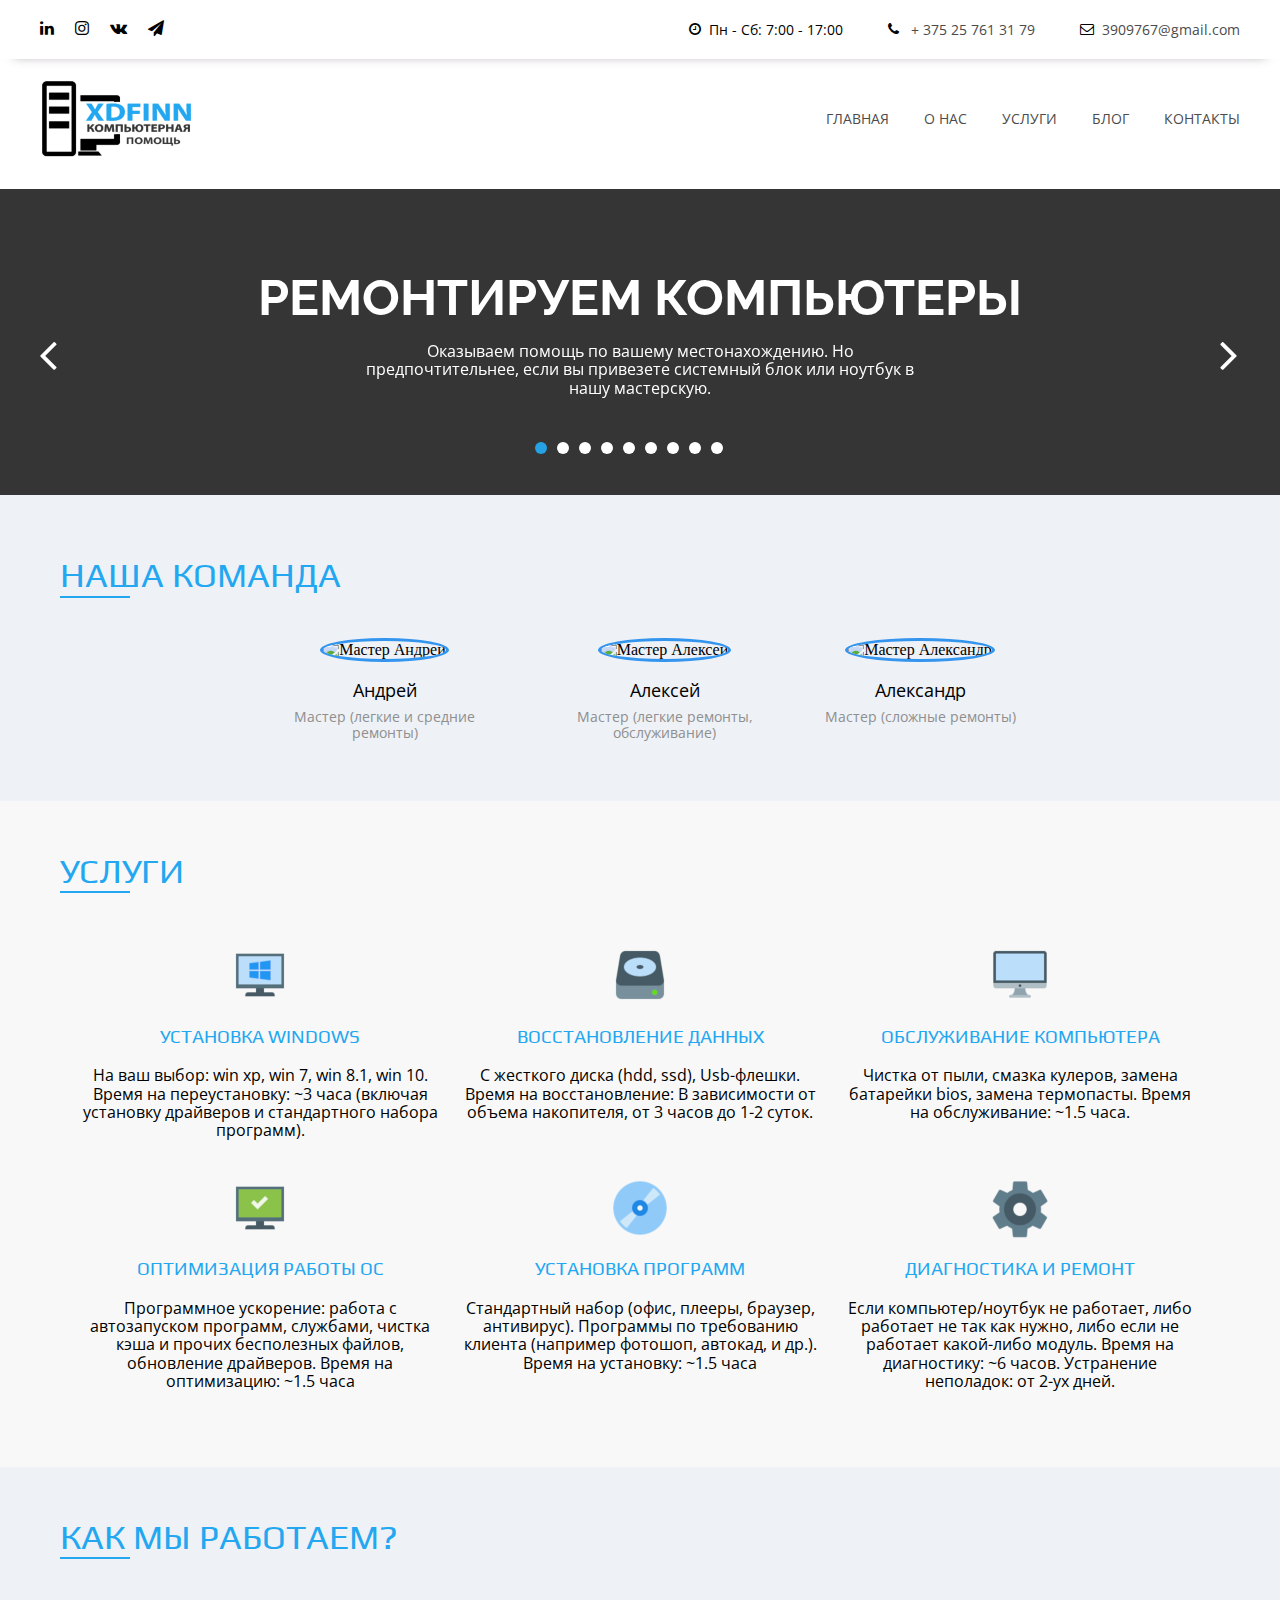
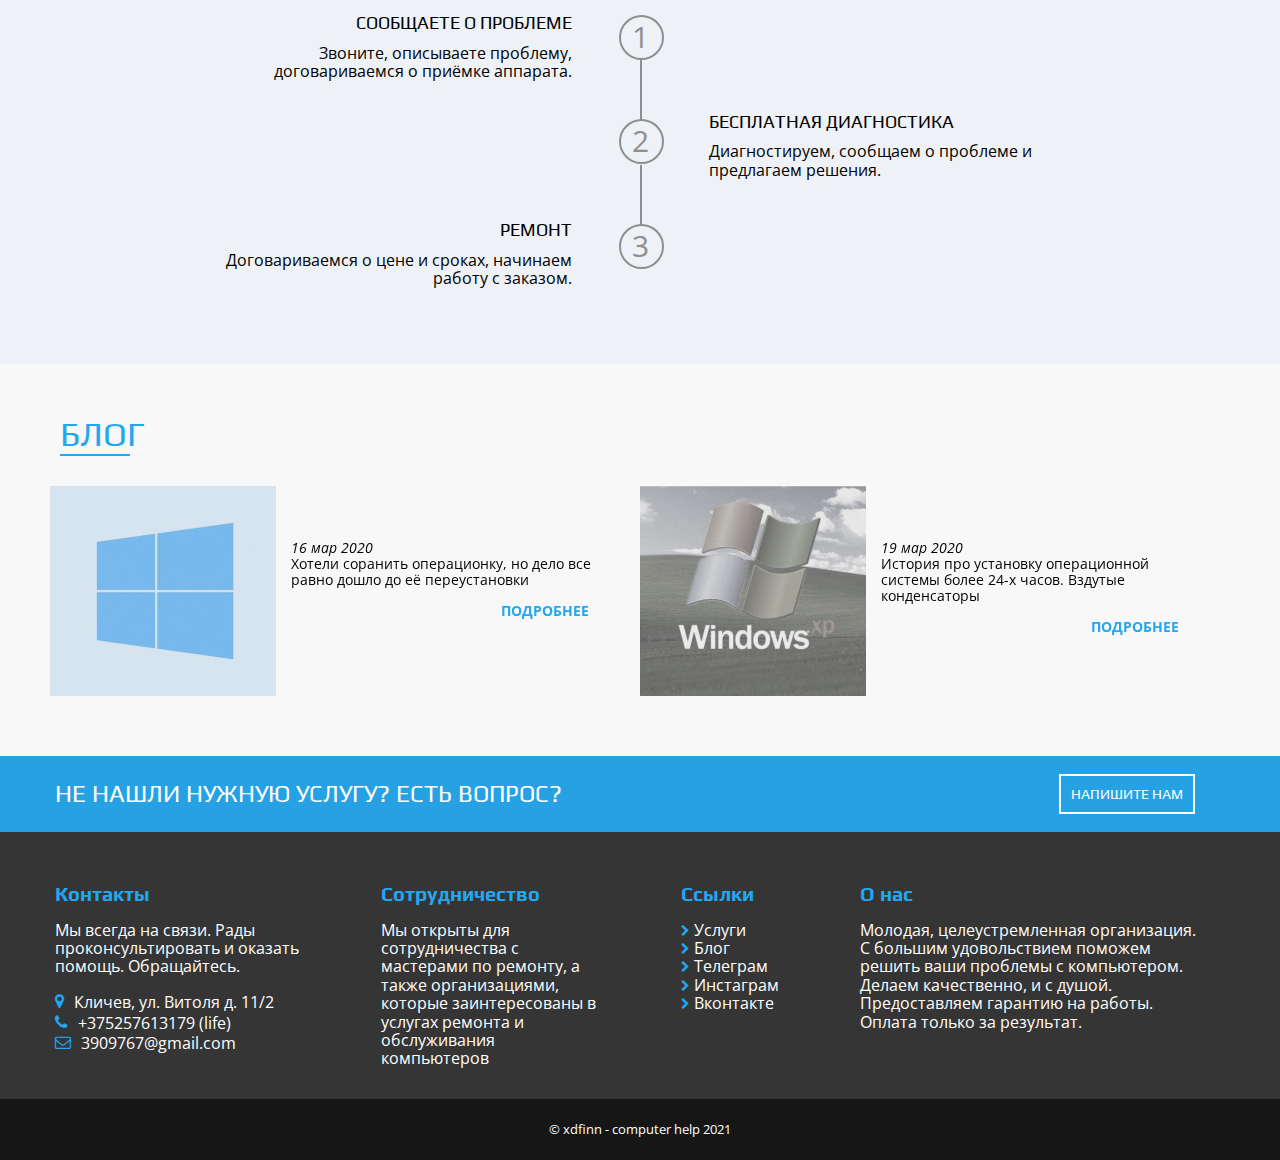
==== commit d1f76bd0: "add alt" ====
--- a/index.html
+++ b/index.html
@@ -7,6 +7,7 @@
     <meta http-equiv="X-UA-Compatible" content="ie=edge">
     <link type="image/x-icon" rel="icon" href="/comp-help/images/favicon.ico">
     <title>Компьютерная помощь в Кличеве</title>
+    <meta name="description" content="Диагностика, обслуживание и ремонт компьютеров и ноутбуков в Кличеве. Переустановка windows, замена термопасты, чистка от пыли, замена экрана, восстановление корпуса ноутбука и др." />
     <!-- <link href="https://fonts.googleapis.com/css?family=Roboto:500,700&display=swap" rel="stylesheet"> -->
     <link
         href="https://fonts.googleapis.com/css?family=Hind+Siliguri:300,400|Open+Sans:400,600i,700|Play:400,700|Raleway:400,600&display=swap"
@@ -128,17 +129,17 @@
                 <div class="team-slider-wrapper">
                     <div class="team-slider">
                         <div class="team-member-one member">
-                            <img src="/comp-help/images/member1.jpg" alt="">
+                            <img src="/comp-help/images/member1.jpg" alt="Мастер Андрей">
                             <p class="team-member-name">Андрей</p>
                             <p class="team-member-descr">Мастер (легкие и средние ремонты)</p>
                         </div>
                         <div class="team-member-two member">
-                            <img src="/comp-help/images/member2.jpg" alt="">
+                            <img src="/comp-help/images/member2.jpg" alt="Мастер Алексей">
                             <p class="team-member-name">Алексей</p>
                             <p class="team-member-descr">Мастер (легкие ремонты, обслуживание)</p>
                         </div>
                         <div class="team-member-three member">
-                            <img src="/comp-help/images/member3.jpg" alt="">
+                            <img src="/comp-help/images/member3.jpg" alt="Мастер Александр">
                             <p class="team-member-name">Александр</p>
                             <p class="team-member-descr">Мастер (сложные ремонты)</p>
                         </div>
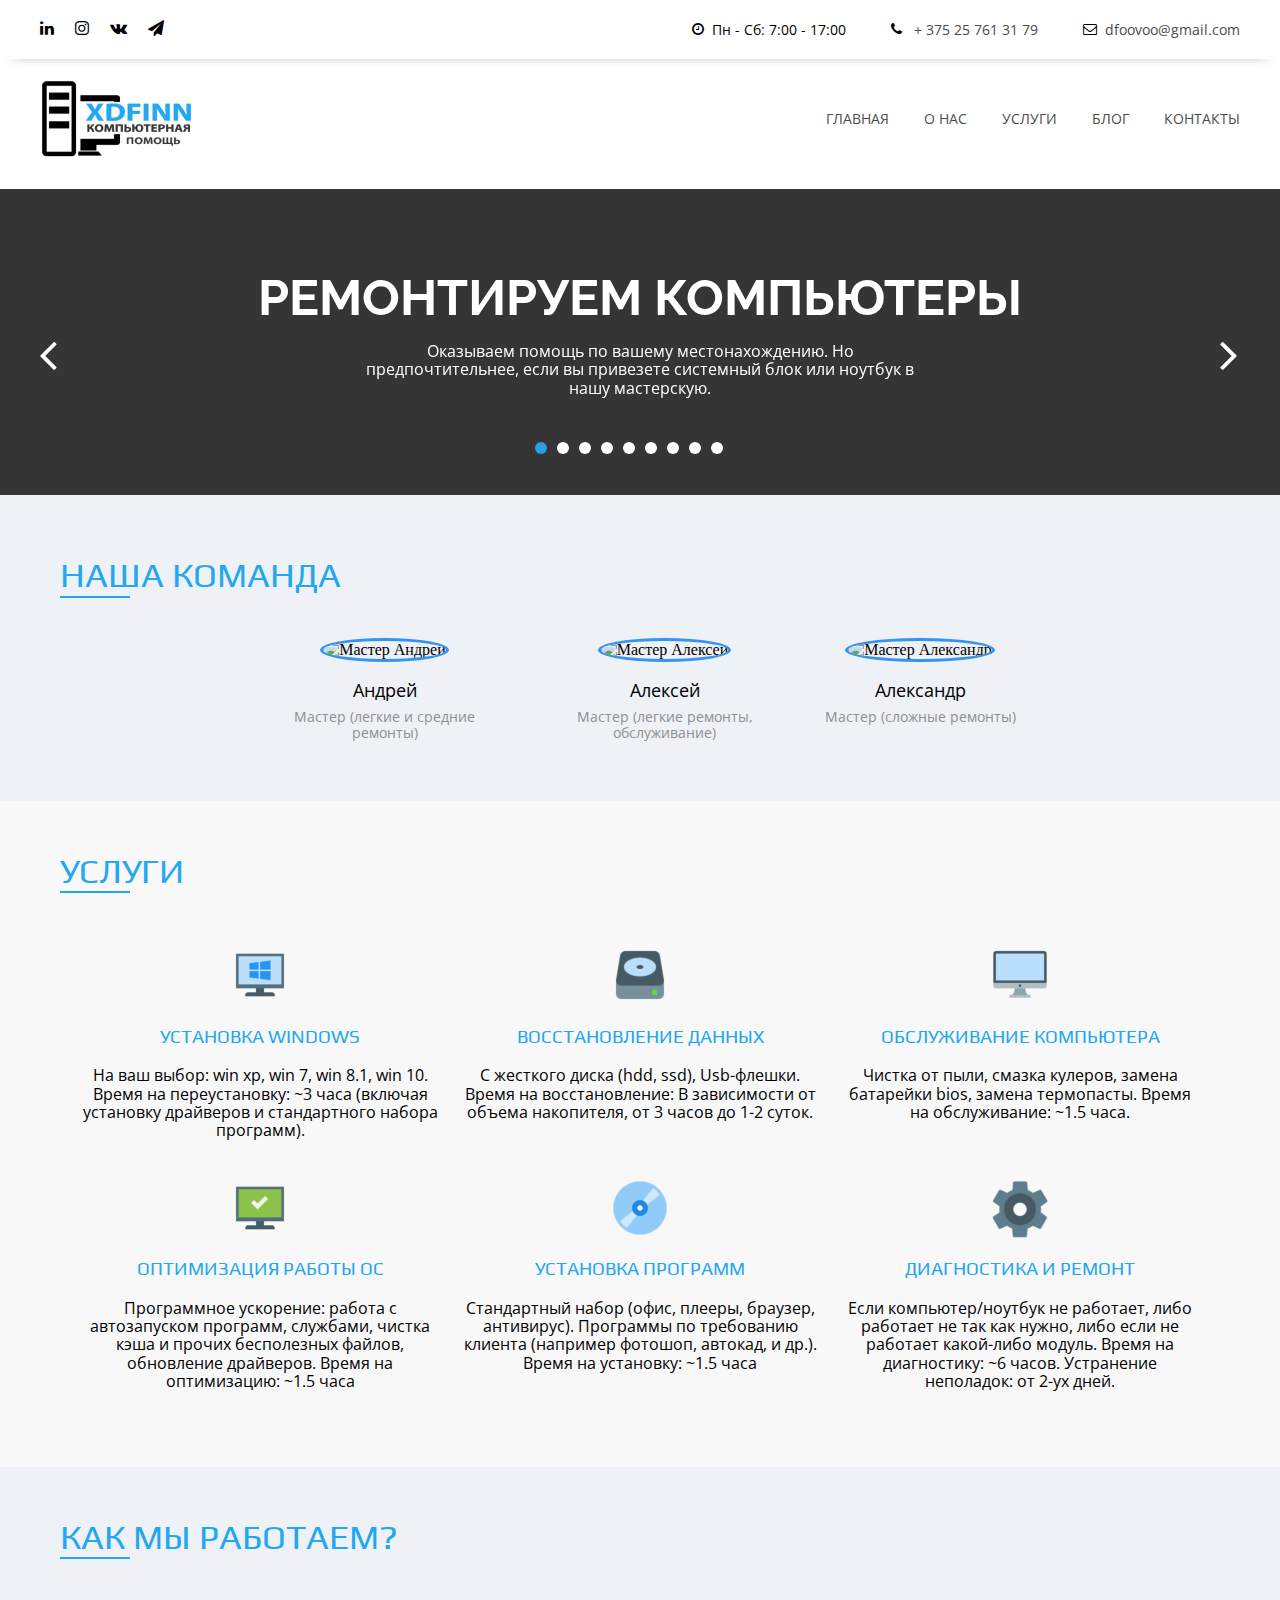
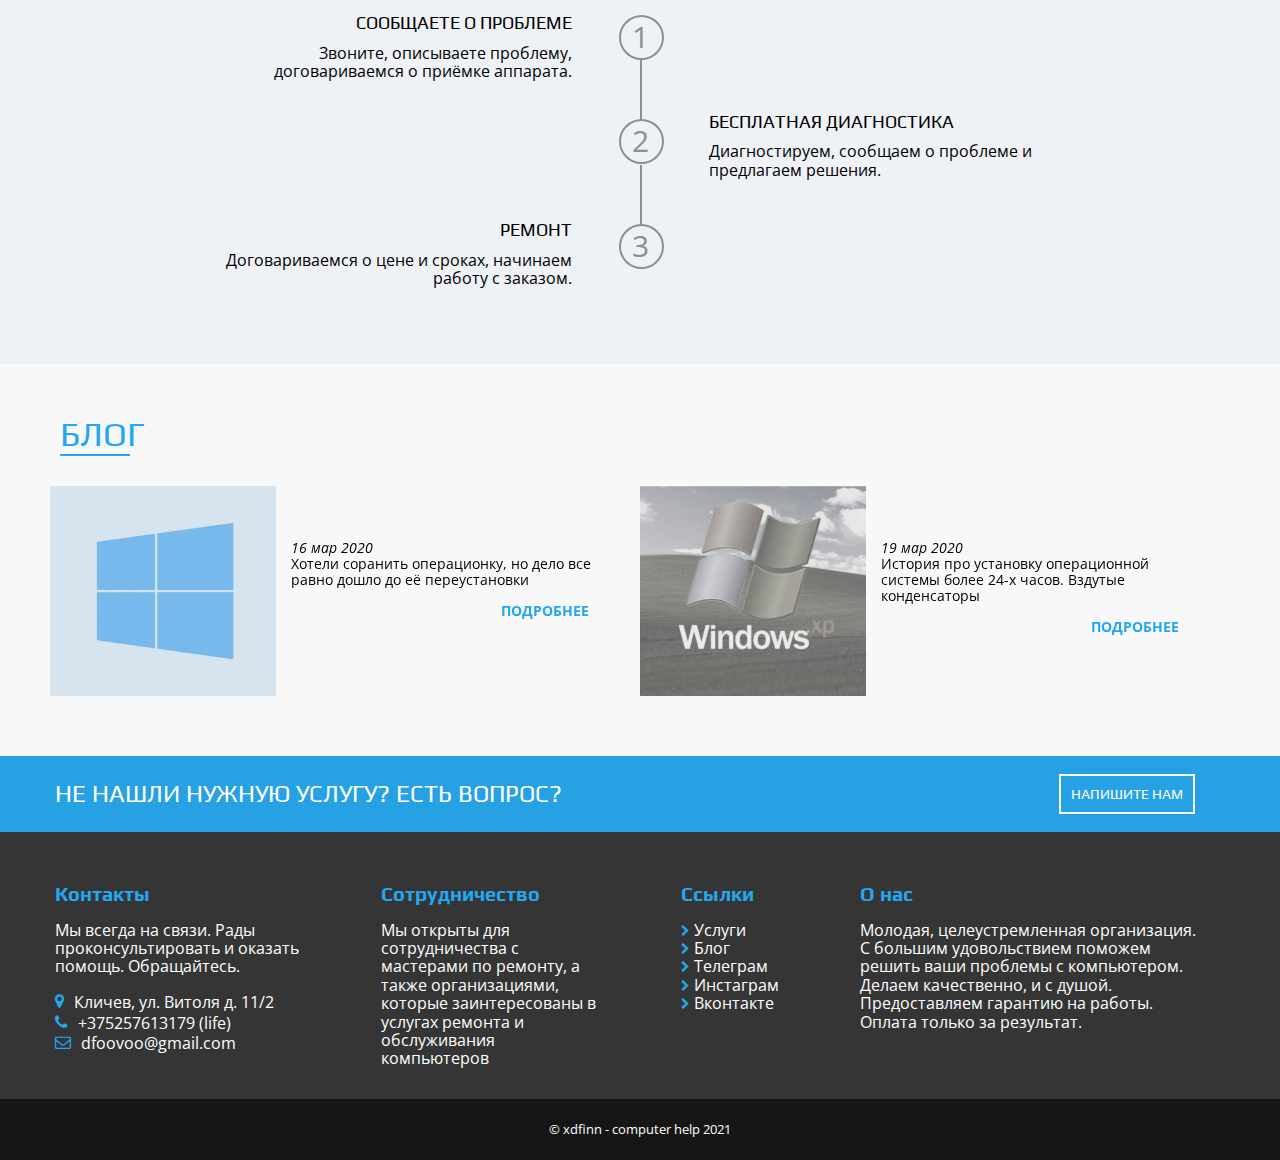
==== commit c06442e4: "fix" ====
--- a/index.html
+++ b/index.html
@@ -5,7 +5,7 @@
     <meta charset="UTF-8">
     <meta name="viewport" content="width=device-width, initial-scale=1.0">
     <meta http-equiv="X-UA-Compatible" content="ie=edge">
-    <link type="image/x-icon" rel="icon" href="/comp-help/images/favicon.ico">
+    <link type="image/x-icon" rel="icon" href="/comp-help/images/favicon.svg">
     <title>Компьютерная помощь в Кличеве</title>
     <meta name="description" content="Диагностика, обслуживание и ремонт компьютеров и ноутбуков в Кличеве. Переустановка windows, замена термопасты, чистка от пыли, замена экрана, восстановление корпуса ноутбука и др." />
     <!-- <link href="https://fonts.googleapis.com/css?family=Roboto:500,700&display=swap" rel="stylesheet"> -->
@@ -34,7 +34,7 @@
                         <div class="menu-contacts">
                             <div class="clock clock-o">Пн - Сб: 7:00 - 17:00</div>
                             <div class="tel phone"> <a href="tel:+375257613179">+ 375 25 761 31 79</a></div>
-                            <div class="mail envelope-o"><a href="mailto:3909767@gmail.com">3909767@gmail.com</a></div>
+                            <div class="mail envelope-o"><a href="mailto:dfoovoo@gmail.com">dfoovoo@gmail.com</a></div>
                         </div>
                     </div>
                 </div>
@@ -294,7 +294,7 @@
             <div class="container">
                 <div class="line-inner">
                     <p class="line-btn-text">Не нашли нужную услугу? Есть вопрос?</p>
-                    <a class="line-btn-link" href="mailto:3909767@gmail.com">Напишите нам</a>
+                    <a class="line-btn-link" href="mailto:dfoovoo@gmail.com">Напишите нам</a>
                 </div>
             </div>
         </div>
@@ -309,7 +309,7 @@
                         <p>Мы всегда на связи. Рады проконсультировать и оказать помощь. Обращайтесь.</p>
                         <p class="location">Кличев, ул. Витоля д. 11/2</p>
                         <a href="tel:+375257613179" class="mob"><span>+375257613179 (life)</span></a>
-                        <a href="mailto:3909767@gmail.com" class="email"><span>3909767@gmail.com</span></a>
+                        <a href="mailto:dfoovoo@gmail.com" class="email"><span>dfoovoo@gmail.com</span></a>
                     </div>
                     <div class="footer-item sotr">
                         <div class="footer-sotr">Сотрудничество</div>
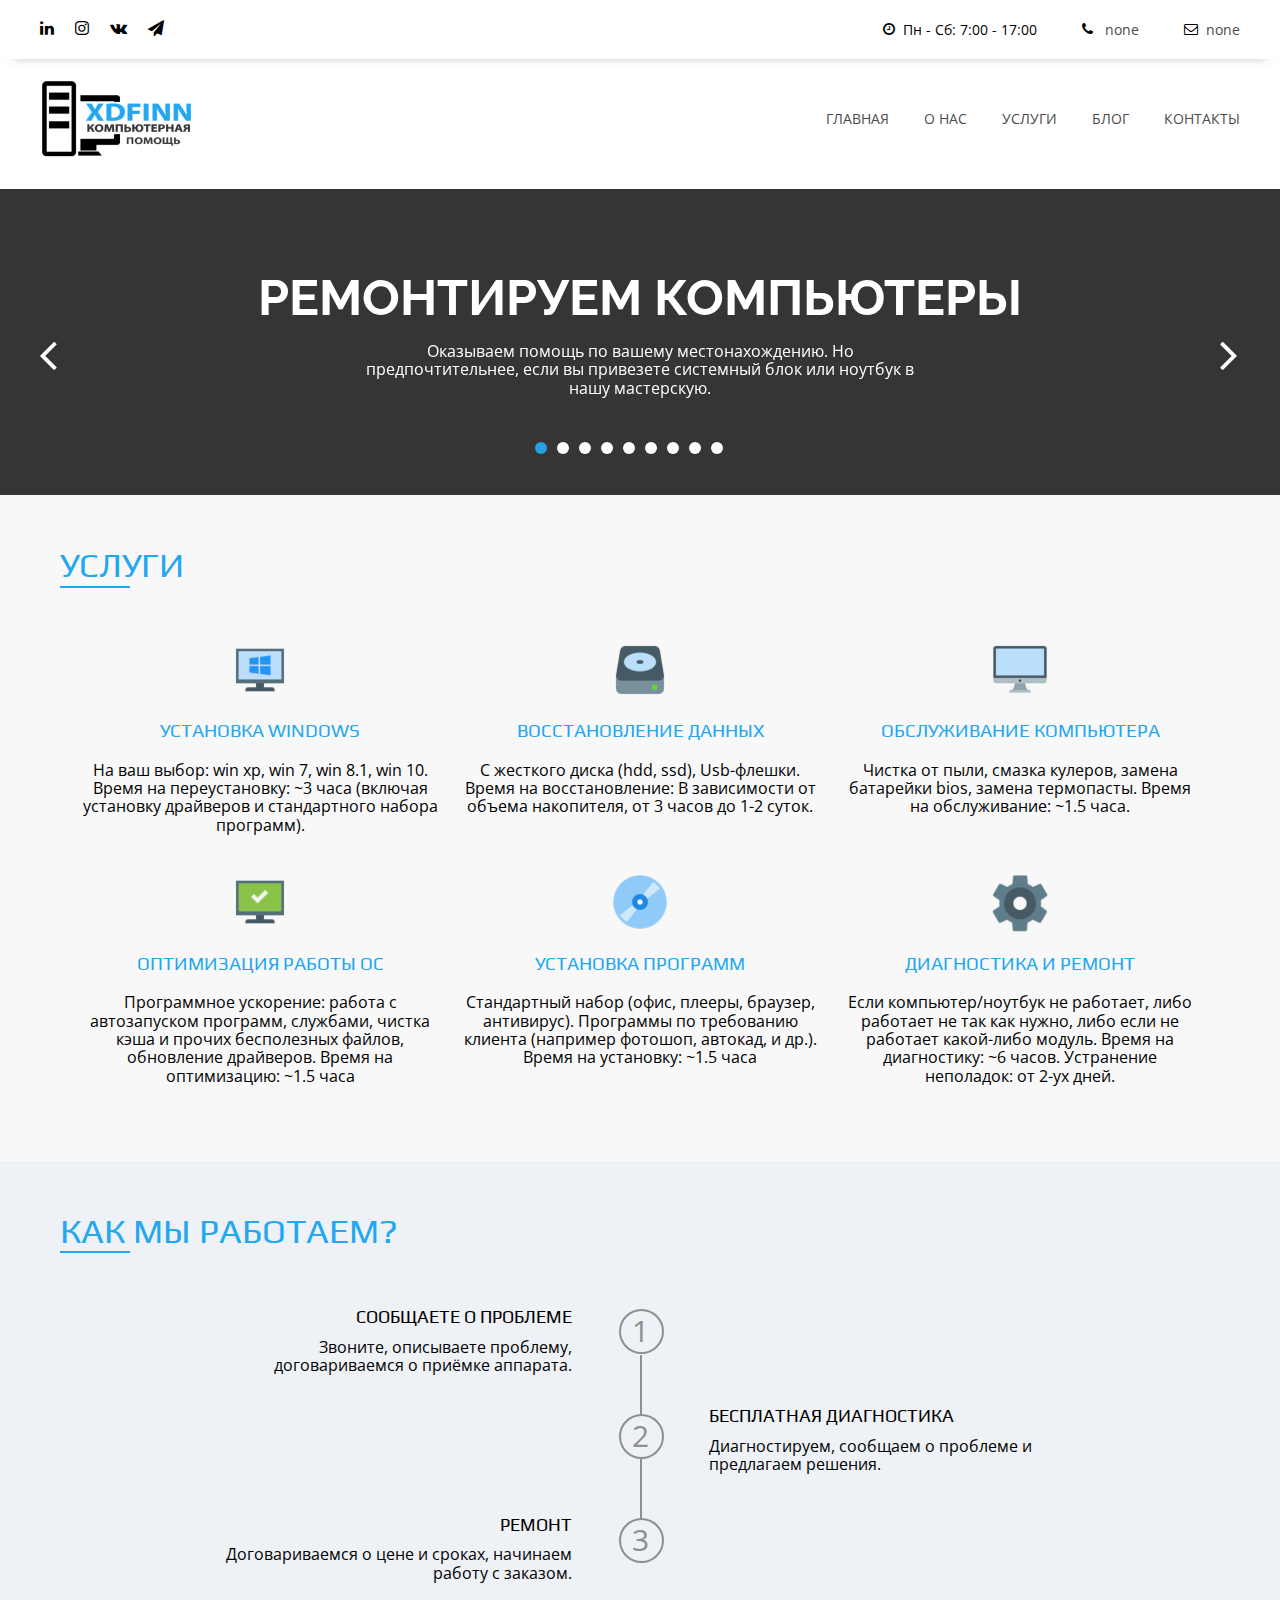
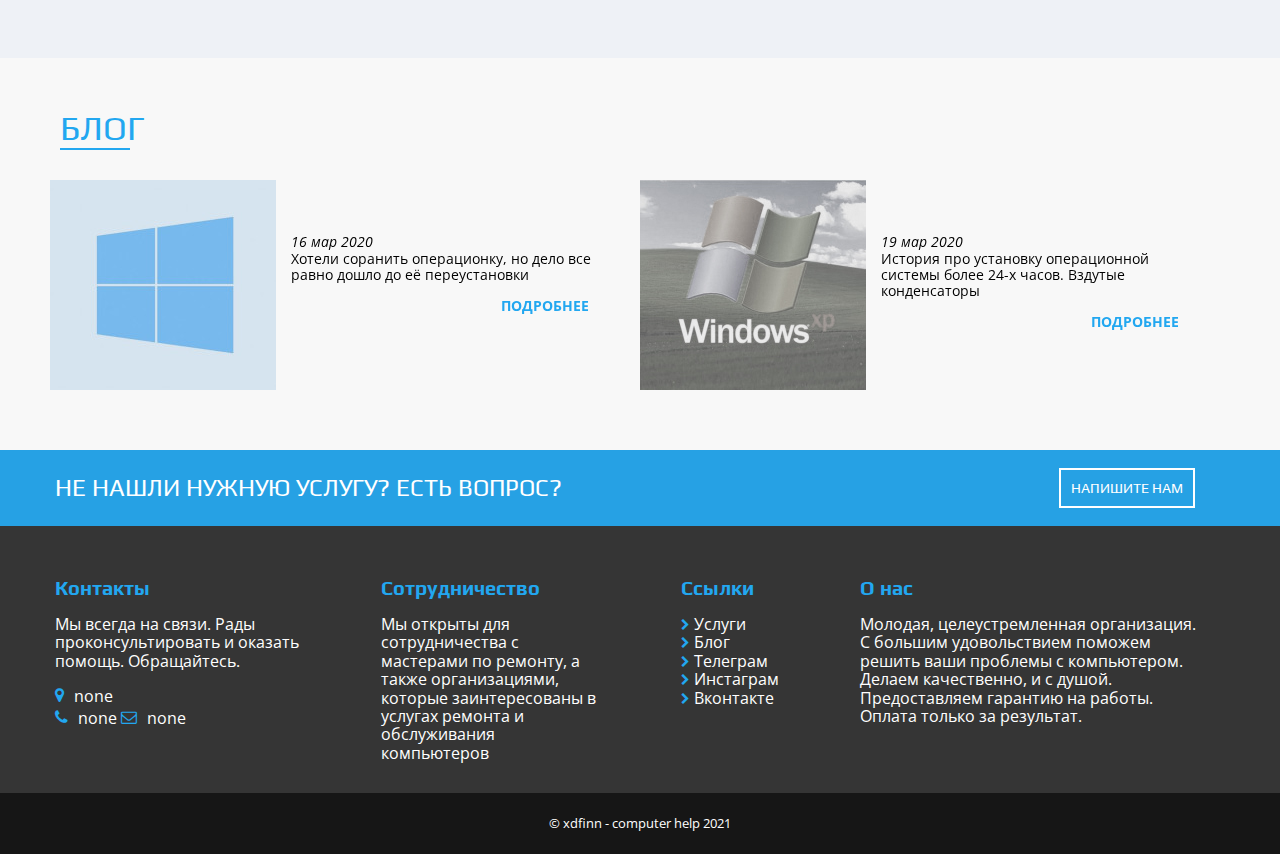
==== commit bc75dcf3: "fix" ====
--- a/index.html
+++ b/index.html
@@ -25,16 +25,16 @@
                     <div class="menu-top-wrapper">
                         <div class="menu-social">
                             <a href="#"><span class="icon-linkedin" target="_blank" title=""></span></a>
-                            <a href="https://www.instagram.com/xdfinn/" target="_blank" title=""><span
+                            <a href="#" target="_blank" title=""><span
                                     class="icon-instagram"></span></a>
-                            <a href="https://vk.com/xdfinn" target="_blank" title=""><span class="icon-vk"></span></a>
+                            <a href="#" target="_blank" title=""><span class="icon-vk"></span></a>
                             <a href="#" target="_blank" title=""><span
                                     class="icon-paper-plane"></span></a>
                         </div>
                         <div class="menu-contacts">
                             <div class="clock clock-o">Пн - Сб: 7:00 - 17:00</div>
-                            <div class="tel phone"> <a href="tel:+375257613179">+ 375 25 761 31 79</a></div>
-                            <div class="mail envelope-o"><a href="mailto:dfoovoo@gmail.com">dfoovoo@gmail.com</a></div>
+                            <div class="tel phone"> <a href="tel:none">none</a></div>
+                            <div class="mail envelope-o"><a href="mailto:none">none</a></div>
                         </div>
                     </div>
                 </div>
@@ -120,7 +120,7 @@
             </div>
         </section>
 
-        <section class="team">
+        <!-- <section class="team">
             <div class="container">
                 <div class="uslugi-wrapper">
                     <div class="uslugi-title">Наша команда</div>
@@ -145,7 +145,7 @@
                         </div>
                     </div>
                 </div>
-        </section>
+        </section> -->
 
         <section class="uslugi">
             <div class="container">
@@ -294,7 +294,7 @@
             <div class="container">
                 <div class="line-inner">
                     <p class="line-btn-text">Не нашли нужную услугу? Есть вопрос?</p>
-                    <a class="line-btn-link" href="mailto:dfoovoo@gmail.com">Напишите нам</a>
+                    <a class="line-btn-link" href="mailto:none">Напишите нам</a>
                 </div>
             </div>
         </div>
@@ -307,9 +307,9 @@
                     <div class="footer-item contacts">
                         <div class="footer-contacts">Контакты</div>
                         <p>Мы всегда на связи. Рады проконсультировать и оказать помощь. Обращайтесь.</p>
-                        <p class="location">Кличев, ул. Витоля д. 11/2</p>
-                        <a href="tel:+375257613179" class="mob"><span>+375257613179 (life)</span></a>
-                        <a href="mailto:dfoovoo@gmail.com" class="email"><span>dfoovoo@gmail.com</span></a>
+                        <p class="location">none</p>
+                        <a href="tel:+none" class="mob"><span>none</span></a>
+                        <a href="mailto:none" class="email"><span>none</span></a>
                     </div>
                     <div class="footer-item sotr">
                         <div class="footer-sotr">Сотрудничество</div>
@@ -322,8 +322,8 @@
                             <li><a href="/comp-help/uslugi.html">Услуги</a></li>
                             <li><a href="/comp-help/blog.html">Блог</a></li>
                             <li><a href="#">Телеграм</a></li>
-                            <li><a href="https://www.instagram.com/xdfinn/">Инстаграм</a></li>
-                            <li><a href="https://vk.com/xdfinn">Вконтакте</a></li>
+                            <li><a href="#">Инстаграм</a></li>
+                            <li><a href="#">Вконтакте</a></li>
                         </ul>
                     </div>
                     <div class="footer-item about">
